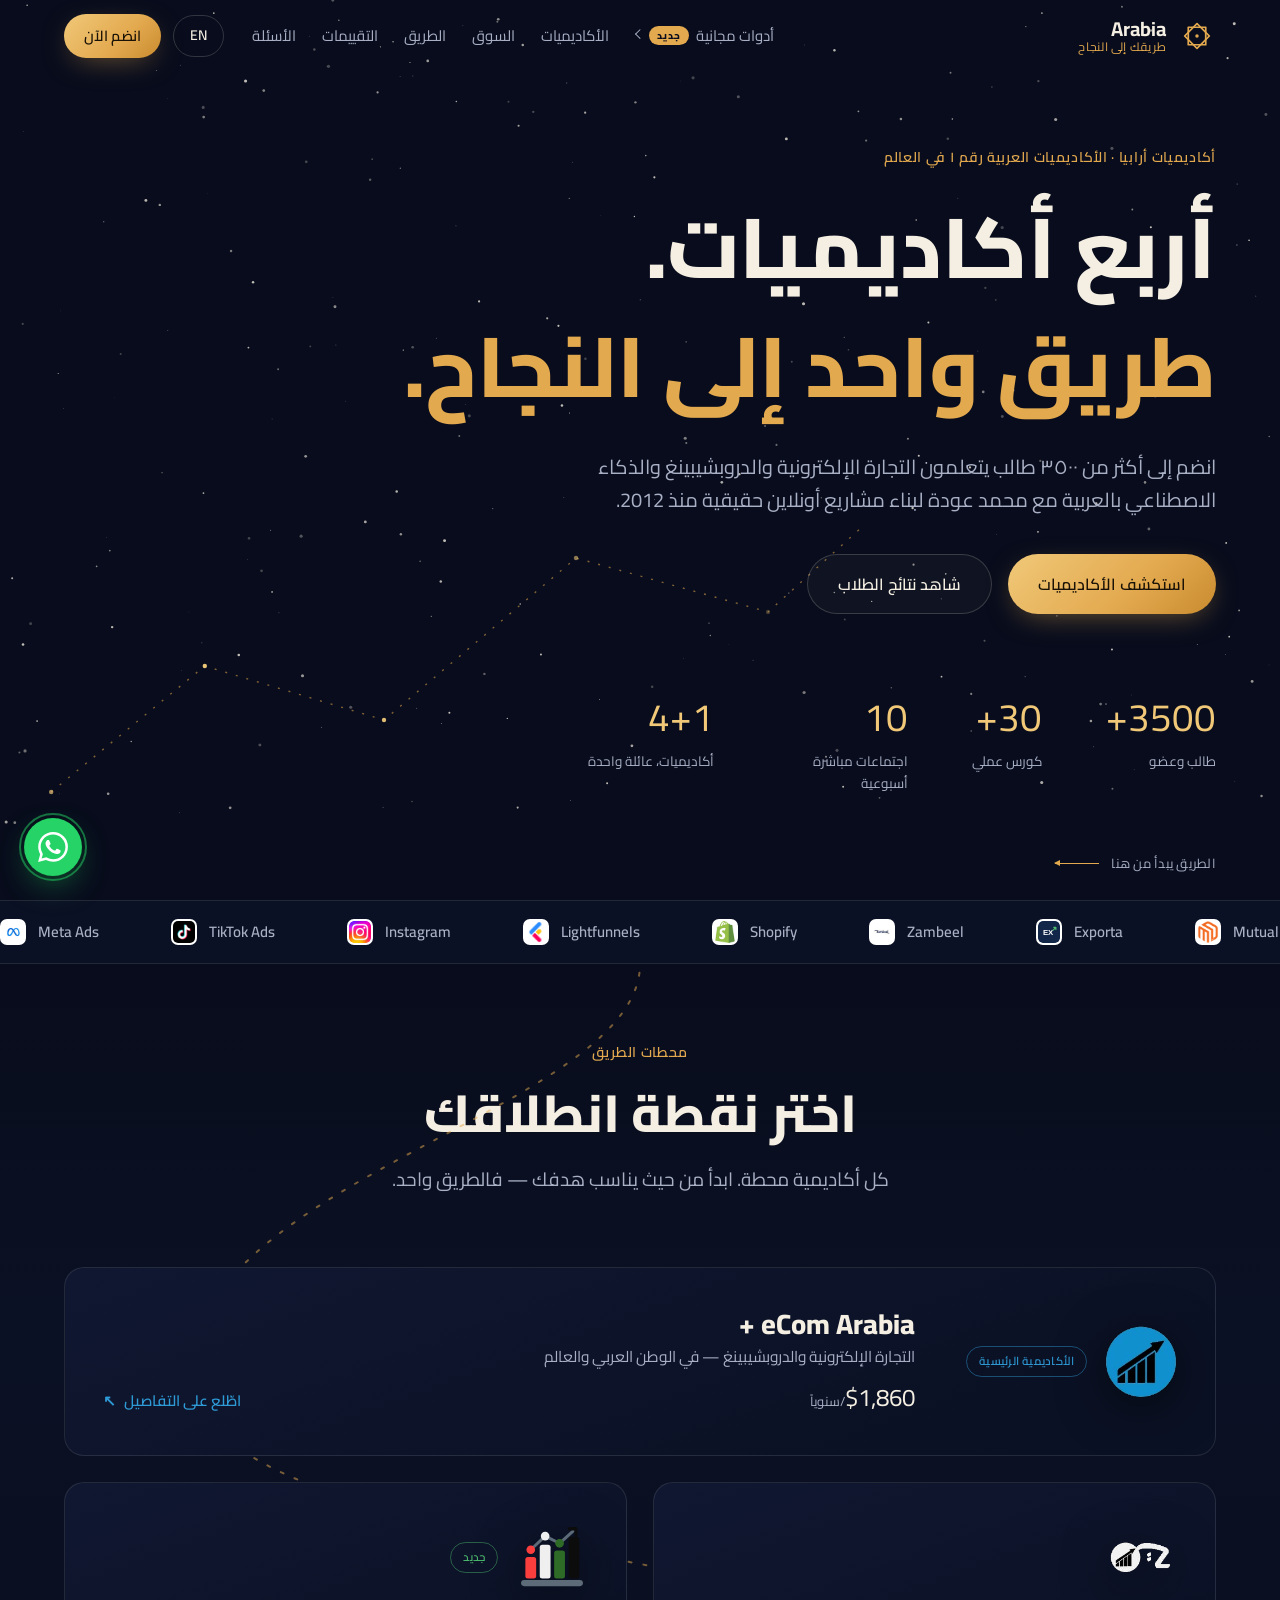
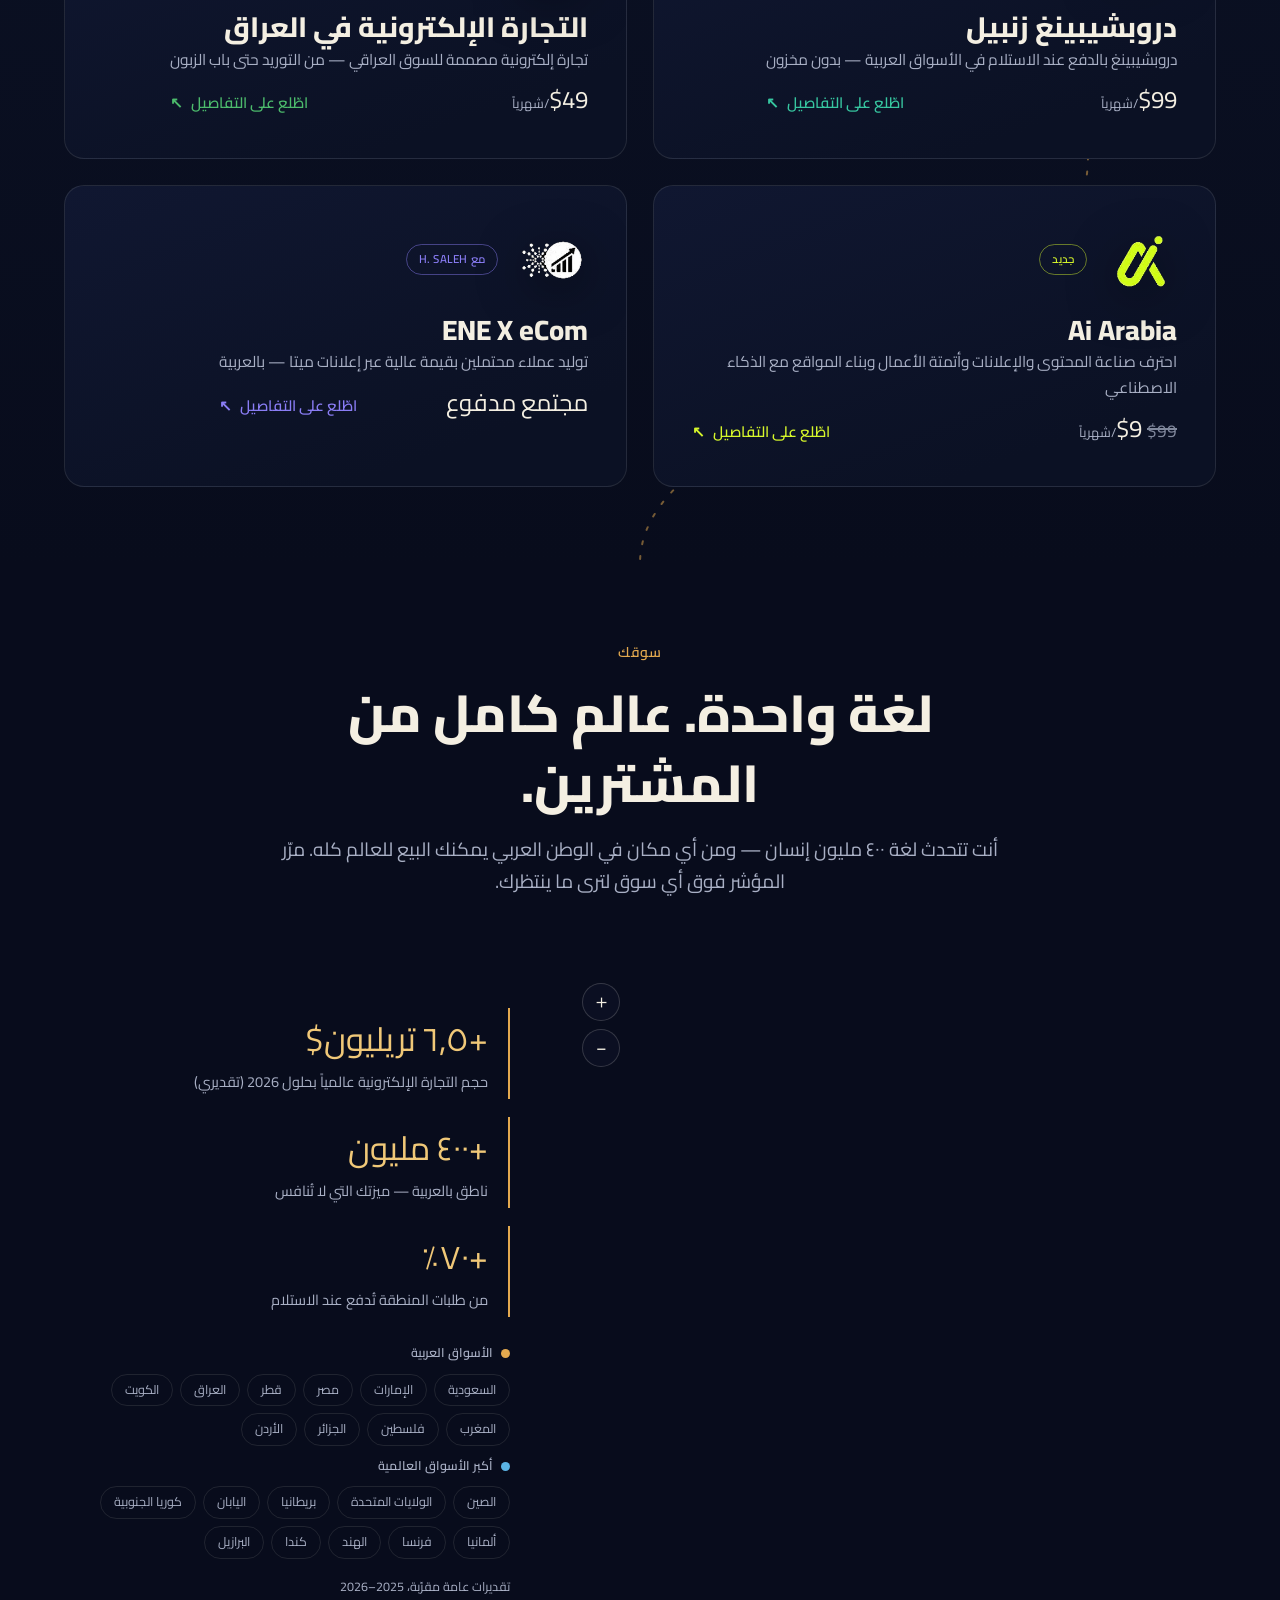
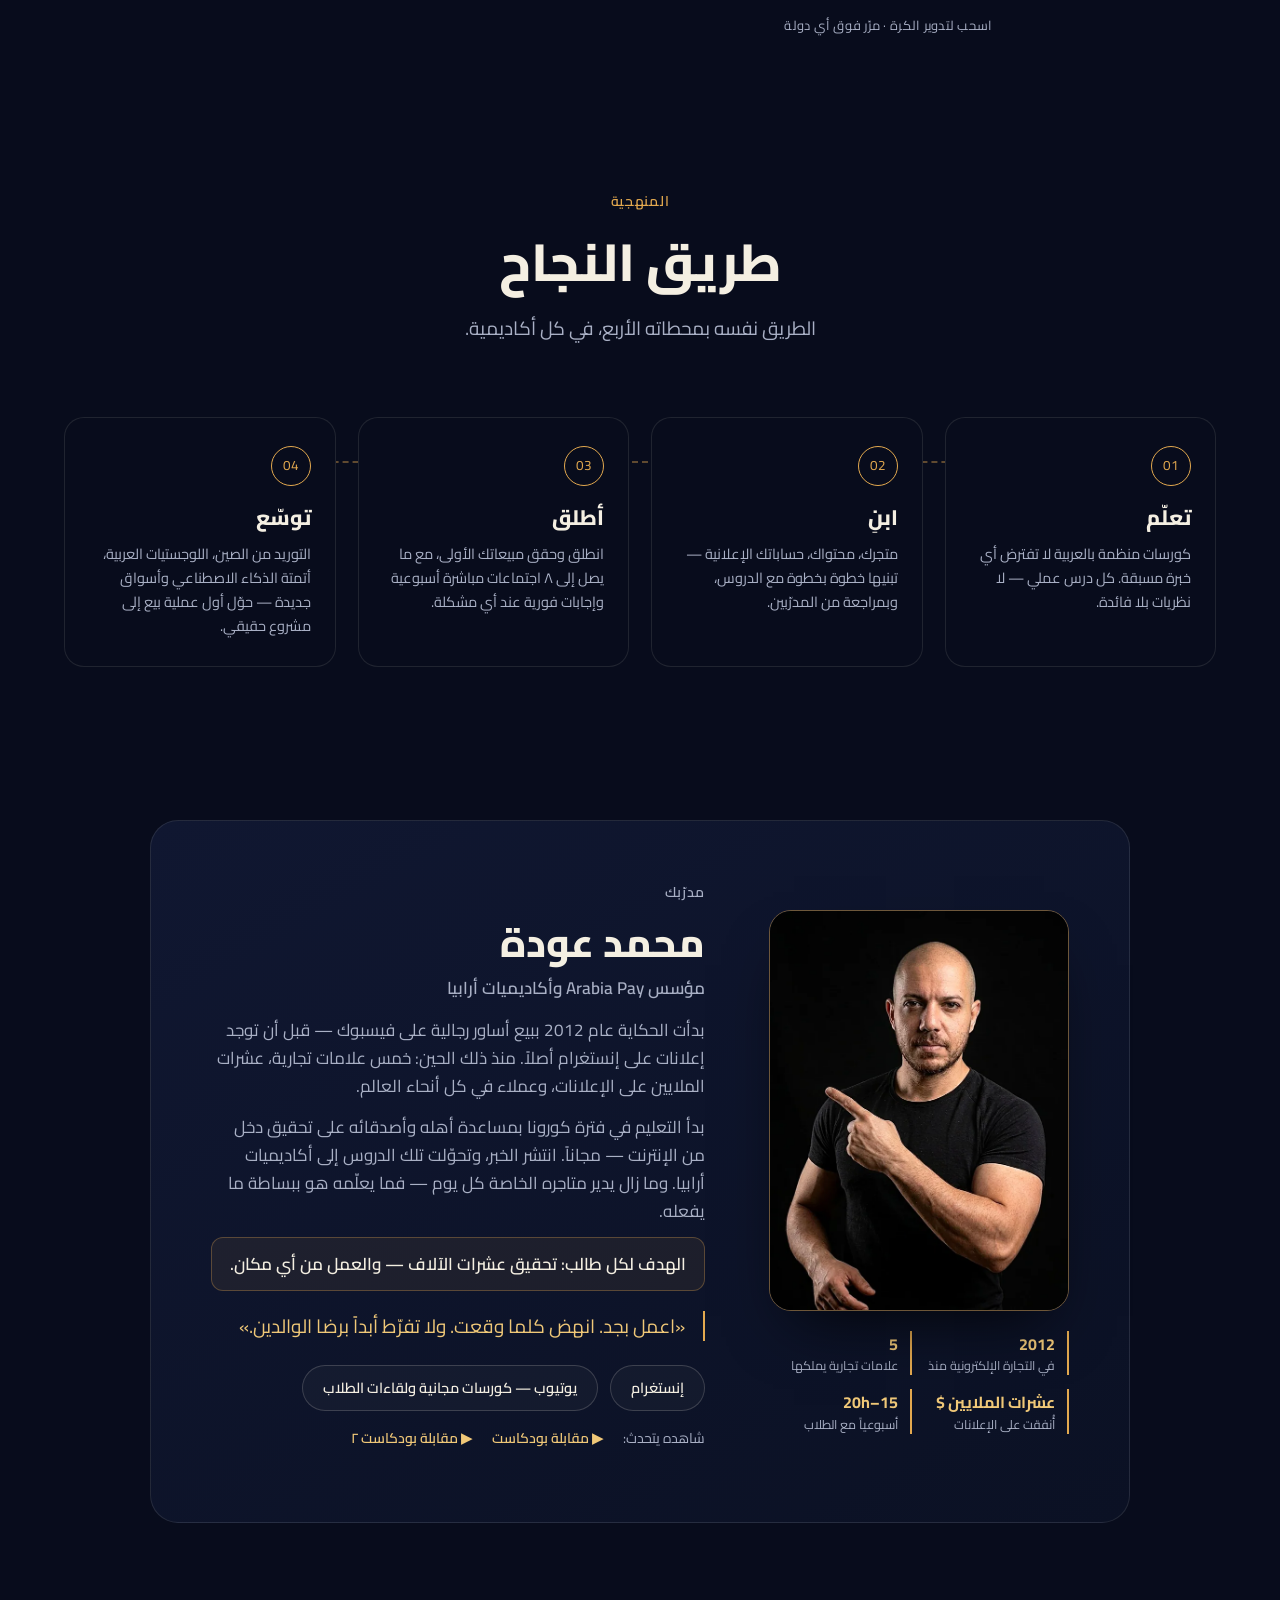
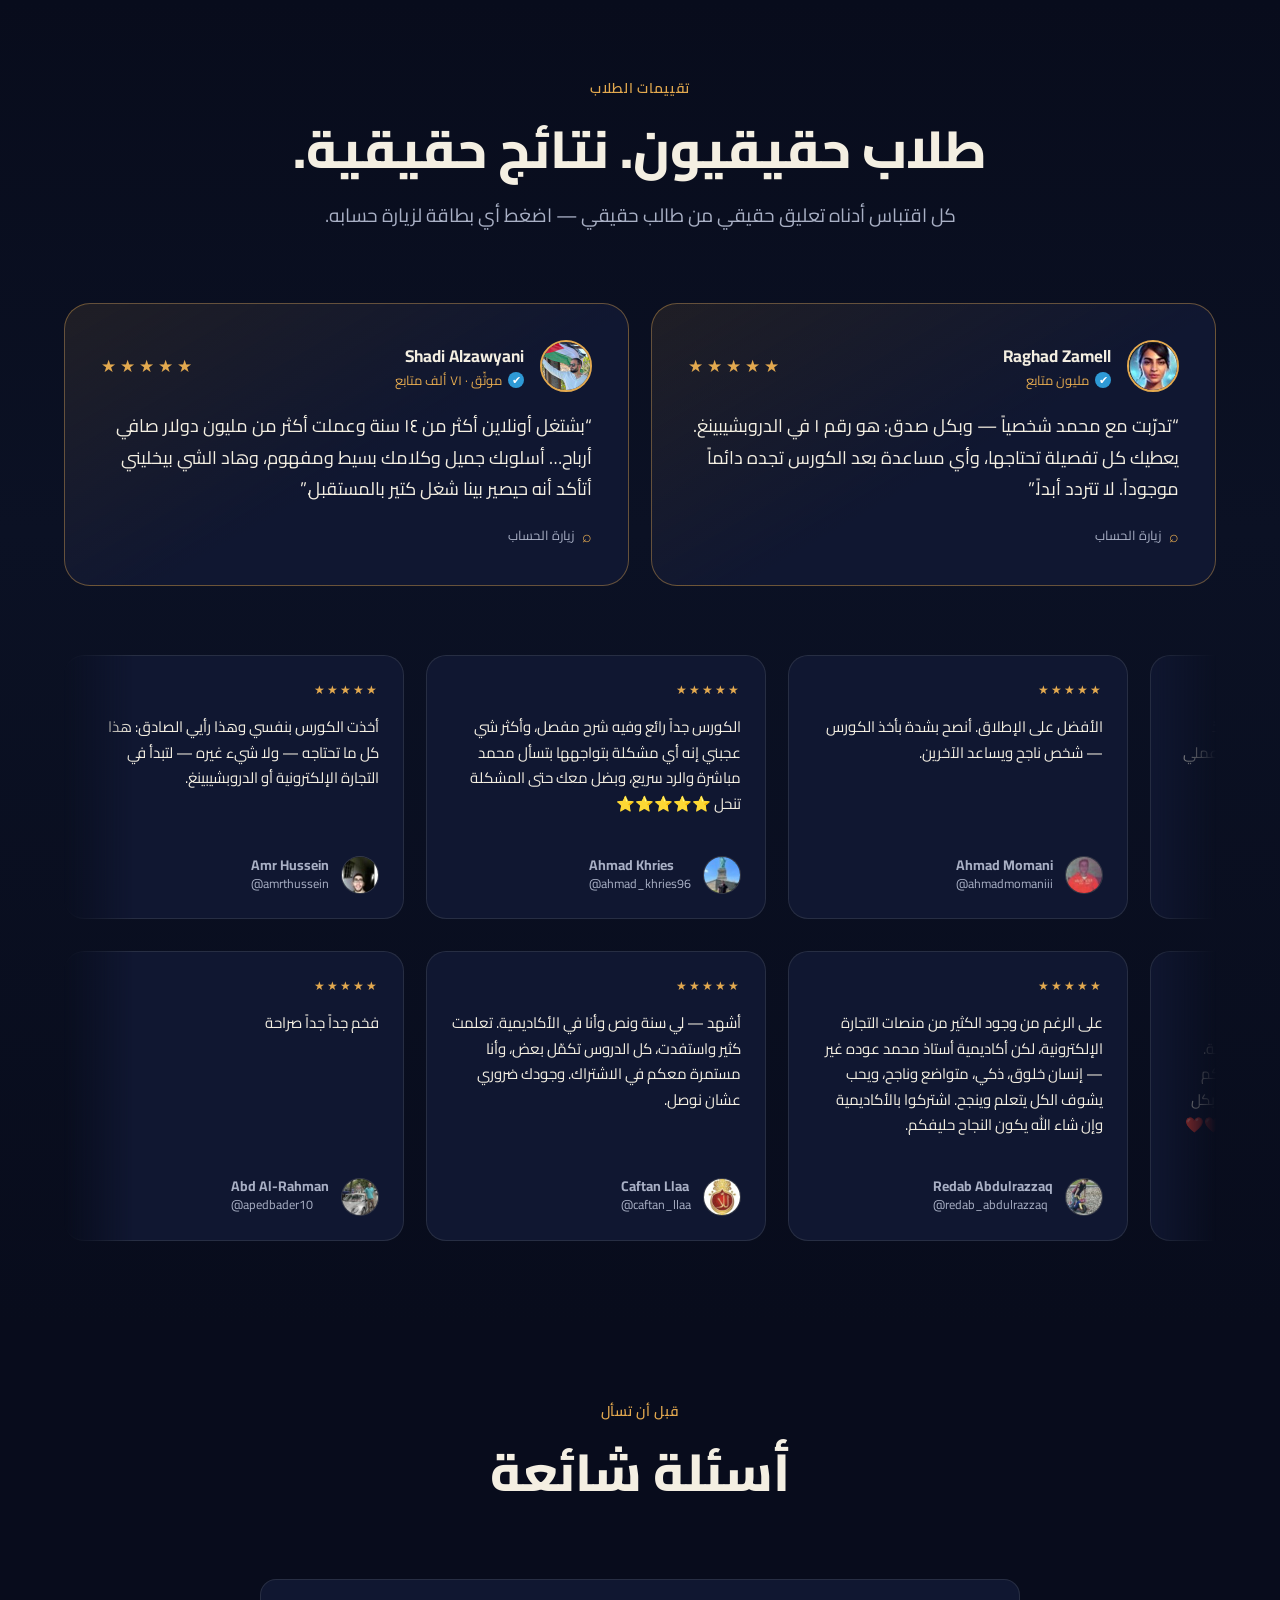
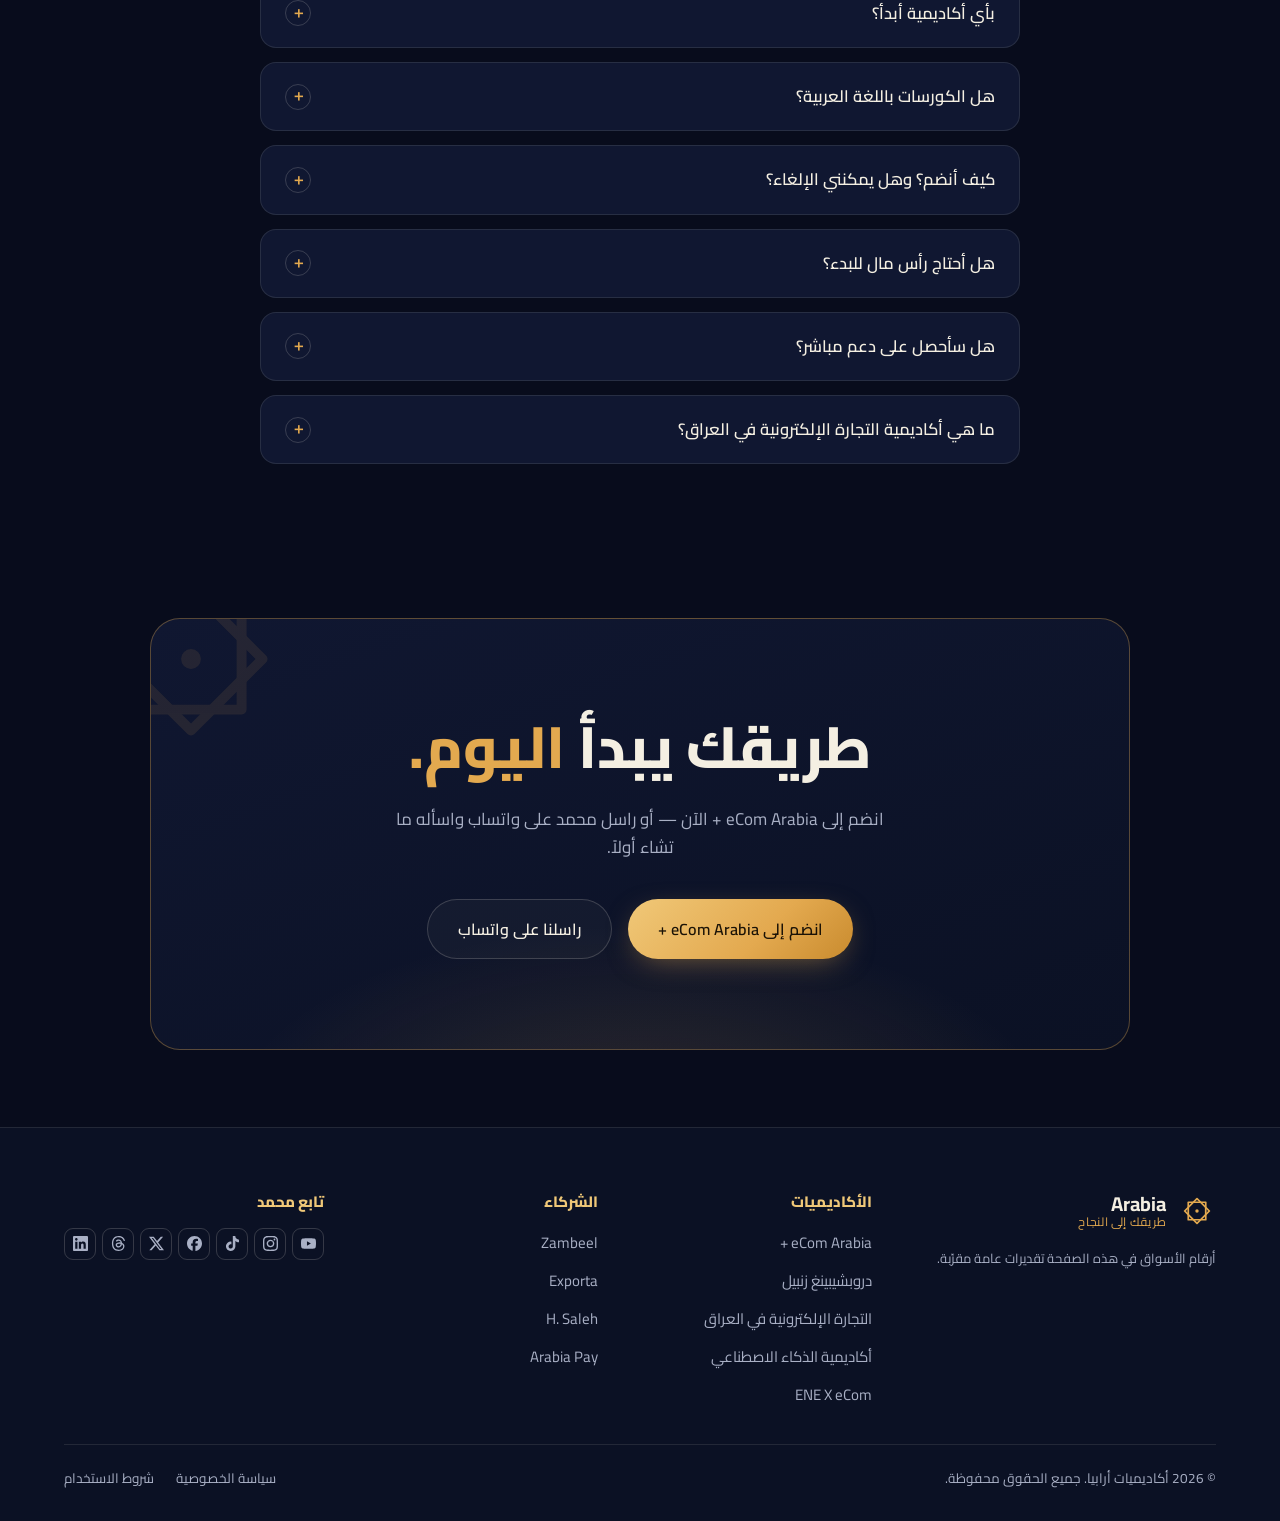
==== index.html @ fe61715a "Colors: 5 public-domain classics with real stills + shared header/footer on all tool pages - 5 new p" ====
<!DOCTYPE html>
<html lang="ar" dir="rtl">
<head>
  <meta charset="UTF-8">
  <meta name="viewport" content="width=device-width, initial-scale=1.0">
  <title>أكاديميات أرابيا — طريقك إلى النجاح | Arabia Academies</title>
  <meta name="description" content="أكاديميات التجارة الإلكترونية والدروبشيبينغ والذكاء الاصطناعي للوطن العربي. eCom Arabia+، دروبشيبينغ زنبيل، Ai Arabia، ENE X eCom — بالعربية على منصة Skool.">
  <link rel="icon" type="image/png" href="assets/favicon.png">
  <link rel="preload" href="assets/fonts/cairo-800-arabic.woff2" as="font" type="font/woff2" crossorigin>
  <link rel="preload" href="assets/fonts/cairo-600-arabic.woff2" as="font" type="font/woff2" crossorigin>
  <link rel="preload" href="assets/fonts/cairo-400-arabic.woff2" as="font" type="font/woff2" crossorigin>
  <link rel="stylesheet" href="css/style.css">
  <script>
    // returning visitors who chose English get LTR before first paint
    try { if (localStorage.getItem("aa-lang") === "en") {
      document.documentElement.lang = "en"; document.documentElement.dir = "ltr";
    } } catch (e) {}
  </script>
</head>
<body>
  <a class="skip" href="#academies" data-i18n="skip">تخطَّ إلى المحتوى</a>

  <!-- Shared SVG marks -->
  <svg width="0" height="0" style="position:absolute" aria-hidden="true">
    <defs>
      <marker id="mk-ah" viewBox="0 0 10 10" refX="6.5" refY="5" markerWidth="6" markerHeight="6" orient="auto-start-reverse">
        <path d="M0,0 L10,5 L0,10 z" fill="currentColor"/>
      </marker>

      <symbol id="mark-star" viewBox="0 0 200 200">
        <g transform="translate(100,100)" fill="none" stroke="currentColor" stroke-width="9" stroke-linejoin="round">
          <rect x="-46" y="-46" width="92" height="92"/>
          <rect x="-46" y="-46" width="92" height="92" transform="rotate(45)"/>
          <circle r="9" fill="currentColor" stroke="none"/>
        </g>
      </symbol>

      <symbol id="mark-ecom" viewBox="0 0 200 200">
        <circle cx="100" cy="100" r="92" fill="#2E9AD6"/>
        <g fill="#fff">
          <rect x="42"  y="110" width="22" height="44" rx="4"/>
          <rect x="72"  y="94"  width="22" height="60" rx="4"/>
          <rect x="102" y="78"  width="22" height="76" rx="4"/>
          <rect x="132" y="62"  width="22" height="92" rx="4"/>
        </g>
        <path d="M38,84 C 66,80 84,62 106,48 L 140,30" fill="none" stroke="#fff" stroke-width="10" stroke-linecap="round" style="color:#fff" marker-end="url(#mk-ah)"/>
      </symbol>

      <symbol id="mark-drop" viewBox="0 0 200 200">
        <circle cx="100" cy="100" r="92" fill="#37C6A0"/>
        <g stroke="#0B3F32" stroke-width="10" stroke-linecap="round" opacity=".5">
          <path d="M28,90 L66,90"/><path d="M36,114 L70,114"/><path d="M44,138 L74,138"/>
        </g>
        <g transform="translate(118,106) rotate(-8)">
          <rect x="-38" y="-38" width="80" height="76" rx="10" fill="#fff"/>
          <path d="M-38,-12 L42,-12" stroke="#37C6A0" stroke-width="7"/>
          <path d="M2,-38 L2,-12" stroke="#37C6A0" stroke-width="7"/>
          <path d="M2,-60 L2,-88 M2,-88 L-14,-72 M2,-88 L18,-72" stroke="#fff" stroke-width="10" stroke-linecap="round" fill="none"/>
        </g>
      </symbol>

      <symbol id="mark-ai" viewBox="0 0 200 200">
        <circle cx="100" cy="100" r="92" fill="#151A0A"/>
        <g transform="translate(96,104)" stroke="#D6F62B" stroke-width="20" stroke-linecap="round" fill="none">
          <path d="M 28,-52 L -40,-6 A 36,36 0 1 0 2,42 L 36,-16"/>
          <path d="M 14,12 L 48,52"/>
        </g>
        <circle cx="144" cy="26" r="12" fill="#D6F62B"/>
      </symbol>

      <symbol id="mark-ene" viewBox="0 0 200 200">
        <circle cx="100" cy="100" r="92" fill="#8A7DF5"/>
        <path d="M42,48 L158,48 L118,104 L118,144 L82,158 L82,104 Z" fill="#fff" opacity=".95"/>
        <circle cx="144" cy="140" r="14" fill="#1B1440"/>
        <circle cx="144" cy="140" r="24" fill="none" stroke="#1B1440" stroke-width="7" opacity=".55"/>
      </symbol>

      <!-- Social icons (simple-icons) -->
      <symbol id="so-youtube" viewBox="0 0 24 24"><path fill="currentColor" d="M23.498 6.186a3.016 3.016 0 0 0-2.122-2.136C19.505 3.545 12 3.545 12 3.545s-7.505 0-9.377.505A3.017 3.017 0 0 0 .502 6.186C0 8.07 0 12 0 12s0 3.93.502 5.814a3.016 3.016 0 0 0 2.122 2.136c1.871.505 9.376.505 9.376.505s7.505 0 9.377-.505a3.015 3.015 0 0 0 2.122-2.136C24 15.93 24 12 24 12s0-3.93-.502-5.814zM9.545 15.568V8.432L15.818 12l-6.273 3.568z"/></symbol>
      <symbol id="so-instagram" viewBox="0 0 24 24"><path fill="currentColor" d="M7.0301.084c-1.2768.0602-2.1487.264-2.911.5634-.7888.3075-1.4575.72-2.1228 1.3877-.6652.6677-1.075 1.3368-1.3802 2.127-.2954.7638-.4956 1.6365-.552 2.914-.0564 1.2775-.0689 1.6882-.0626 4.947.0062 3.2586.0206 3.6671.0825 4.9473.061 1.2765.264 2.1482.5635 2.9107.308.7889.72 1.4573 1.388 2.1228.6679.6655 1.3365 1.0743 2.1285 1.38.7632.295 1.6361.4961 2.9134.552 1.2773.056 1.6884.069 4.9462.0627 3.2578-.0062 3.668-.0207 4.9478-.0814 1.28-.0607 2.147-.2652 2.9098-.5633.7889-.3086 1.4578-.72 2.1228-1.3881.665-.6682 1.0745-1.3378 1.3795-2.1284.2957-.7632.4966-1.636.552-2.9124.056-1.2809.0692-1.6898.063-4.948-.0063-3.2583-.021-3.6668-.0817-4.9465-.0607-1.2797-.264-2.1487-.5633-2.9117-.3084-.7889-.72-1.4568-1.3876-2.1228C21.2982 1.33 20.628.9208 19.8378.6165 19.074.321 18.2017.1197 16.9244.0645 15.6471.0093 15.236-.005 11.977.0014 8.718.0076 8.31.0215 7.0301.0839m.1402 21.6932c-1.17-.0509-1.8053-.2453-2.2287-.408-.5606-.216-.96-.4771-1.3819-.895-.422-.4178-.6811-.8186-.9-1.378-.1644-.4234-.3624-1.058-.4171-2.228-.0595-1.2645-.072-1.6442-.079-4.848-.007-3.2037.0053-3.583.0607-4.848.05-1.169.2456-1.805.408-2.2282.216-.5613.4762-.96.895-1.3816.4188-.4217.8184-.6814 1.3783-.9003.423-.1651 1.0575-.3614 2.227-.4171 1.2655-.06 1.6447-.072 4.848-.079 3.2033-.007 3.5835.005 4.8495.0608 1.169.0508 1.8053.2445 2.228.408.5608.216.96.4754 1.3816.895.4217.4194.6816.8176.9005 1.3787.1653.4217.3617 1.056.4169 2.2263.0602 1.2655.0739 1.645.0796 4.848.0058 3.203-.0055 3.5834-.061 4.848-.051 1.17-.245 1.8055-.408 2.2294-.216.5604-.4763.96-.8954 1.3814-.419.4215-.8181.6811-1.3783.9-.4224.1649-1.0577.3617-2.2262.4174-1.2656.0595-1.6448.072-4.8493.079-3.2045.007-3.5825-.006-4.848-.0608M16.953 5.5864A1.44 1.44 0 1 0 18.39 4.144a1.44 1.44 0 0 0-1.437 1.4424M5.8385 12.012c.0067 3.4032 2.7706 6.1557 6.173 6.1493 3.4026-.0065 6.157-2.7701 6.1506-6.1733-.0065-3.4032-2.771-6.1565-6.174-6.1498-3.403.0067-6.156 2.771-6.1496 6.1738M8 12.0077a4 4 0 1 1 4.008 3.9921A3.9996 3.9996 0 0 1 8 12.0077"/></symbol>
      <symbol id="so-tiktok" viewBox="0 0 24 24"><path fill="currentColor" d="M12.525.02c1.31-.02 2.61-.01 3.91-.02.08 1.53.63 3.09 1.75 4.17 1.12 1.11 2.7 1.62 4.24 1.79v4.03c-1.44-.05-2.89-.35-4.2-.97-.57-.26-1.1-.59-1.62-.93-.01 2.92.01 5.84-.02 8.75-.08 1.4-.54 2.79-1.35 3.94-1.31 1.92-3.58 3.17-5.91 3.21-1.43.08-2.86-.31-4.08-1.03-2.02-1.19-3.44-3.37-3.65-5.71-.02-.5-.03-1-.01-1.49.18-1.9 1.12-3.72 2.58-4.96 1.66-1.44 3.98-2.13 6.15-1.72.02 1.48-.04 2.96-.04 4.44-.99-.32-2.15-.23-3.02.37-.63.41-1.11 1.04-1.36 1.75-.21.51-.15 1.07-.14 1.61.24 1.64 1.82 3.02 3.5 2.87 1.12-.01 2.19-.66 2.77-1.61.19-.33.4-.67.41-1.06.1-1.79.06-3.57.07-5.36.01-4.03-.01-8.05.02-12.07z"/></symbol>
      <symbol id="so-facebook" viewBox="0 0 24 24"><path fill="currentColor" d="M9.101 23.691v-7.98H6.627v-3.667h2.474v-1.58c0-4.085 1.848-5.978 5.858-5.978.401 0 .955.042 1.468.103a8.68 8.68 0 0 1 1.141.195v3.325a8.623 8.623 0 0 0-.653-.036 26.805 26.805 0 0 0-.733-.009c-.707 0-1.259.096-1.675.309a1.686 1.686 0 0 0-.679.622c-.258.42-.374.995-.374 1.752v1.297h3.919l-.386 2.103-.287 1.564h-3.246v8.245C19.396 23.238 24 18.179 24 12.044c0-6.627-5.373-12-12-12s-12 5.373-12 12c0 5.628 3.874 10.35 9.101 11.647Z"/></symbol>
      <symbol id="so-linkedin" viewBox="0 0 24 24"><path fill="currentColor" d="M20.447 20.452h-3.554v-5.569c0-1.328-.027-3.037-1.852-3.037-1.853 0-2.136 1.445-2.136 2.939v5.667H9.351V9h3.414v1.561h.046c.477-.9 1.637-1.85 3.37-1.85 3.601 0 4.267 2.37 4.267 5.455v6.286zM5.337 7.433c-1.144 0-2.063-.926-2.063-2.065 0-1.138.92-2.063 2.063-2.063 1.14 0 2.064.925 2.064 2.063 0 1.139-.925 2.065-2.064 2.065zm1.782 13.019H3.555V9h3.564v11.452zM22.225 0H1.771C.792 0 0 .774 0 1.729v20.542C0 23.227.792 24 1.771 24h20.451C23.2 24 24 23.227 24 22.271V1.729C24 .774 23.2 0 22.222 0h.003z"/></symbol>
      <symbol id="so-threads" viewBox="0 0 24 24"><path fill="currentColor" d="M12.186 24h-.007c-3.581-.024-6.334-1.205-8.184-3.509C2.35 18.44 1.5 15.586 1.472 12.01v-.017c.03-3.579.879-6.43 2.525-8.482C5.845 1.205 8.6.024 12.18 0h.014c2.746.02 5.043.725 6.826 2.098 1.677 1.29 2.858 3.13 3.509 5.467l-2.04.569c-1.104-3.96-3.898-5.984-8.304-6.015-2.91.022-5.11.936-6.54 2.717C4.307 6.504 3.616 8.914 3.589 12c.027 3.086.718 5.496 2.057 7.164 1.43 1.783 3.631 2.698 6.54 2.717 2.623-.02 4.358-.631 5.8-2.045 1.647-1.613 1.618-3.593 1.09-4.798-.31-.71-.873-1.3-1.634-1.75-.192 1.352-.622 2.446-1.284 3.272-.886 1.102-2.14 1.704-3.73 1.79-1.202.065-2.361-.218-3.259-.801-1.063-.689-1.685-1.74-1.752-2.964-.065-1.19.408-2.285 1.33-3.082.88-.76 2.119-1.207 3.583-1.291a13.853 13.853 0 0 1 3.02.142c-.126-.742-.375-1.332-.75-1.757-.513-.586-1.308-.883-2.359-.89h-.029c-.844 0-1.992.232-2.721 1.32L7.734 7.847c.98-1.454 2.568-2.256 4.478-2.256h.044c3.194.02 5.097 1.975 5.287 5.388.108.046.216.094.321.142 1.49.7 2.58 1.761 3.154 3.07.797 1.82.871 4.79-1.548 7.158-1.85 1.81-4.094 2.628-7.277 2.65Zm1.003-11.69c-.242 0-.487.007-.739.021-1.836.103-2.98.946-2.916 2.143.067 1.256 1.452 1.839 2.784 1.767 1.224-.065 2.818-.543 3.086-3.71a10.5 10.5 0 0 0-2.215-.221z"/></symbol>
      <symbol id="so-x" viewBox="0 0 24 24"><path fill="currentColor" d="M18.901 1.153h3.68l-8.04 9.19L24 22.846h-7.406l-5.8-7.584-6.638 7.584H.474l8.6-9.83L0 1.154h7.594l5.243 6.932ZM17.61 20.644h2.039L6.486 3.24H4.298Z"/></symbol>

      <!-- Tool / platform marks for the marquee (monochrome, currentColor) -->
      <symbol id="ico-meta" viewBox="0 0 24 24">
        <path d="M6.4,16 C3.6,16 3.6,8 6.4,8 C9.6,8 14.4,16 17.6,16 C20.4,16 20.4,8 17.6,8 C14.4,8 9.6,16 6.4,16 Z" fill="none" stroke="currentColor" stroke-width="1.9"/>
      </symbol>
      <symbol id="ico-tiktok" viewBox="0 0 24 24">
        <path d="M13.4,17 L13.4,4.6 C14.5,6.8 16.6,8.2 19,8.4" fill="none" stroke="currentColor" stroke-width="2.2" stroke-linecap="round"/>
        <circle cx="10" cy="17" r="3.4" fill="currentColor"/>
      </symbol>
      <symbol id="ico-instagram" viewBox="0 0 24 24">
        <rect x="4" y="4" width="16" height="16" rx="4.5" fill="none" stroke="currentColor" stroke-width="1.9"/>
        <circle cx="12" cy="12" r="3.6" fill="none" stroke="currentColor" stroke-width="1.9"/>
        <circle cx="16.8" cy="7.2" r="1.2" fill="currentColor"/>
      </symbol>
      <symbol id="ico-lightfunnels" viewBox="0 0 24 24">
        <path d="M4,5 L20,5 L14,12 L14,16.6 L10,18.8 L10,12 Z" fill="none" stroke="currentColor" stroke-width="1.8" stroke-linejoin="round"/>
        <path d="M12.7,7 L10.9,9.8 L13.1,9.8 L11.3,12.6" fill="none" stroke="currentColor" stroke-width="1.5" stroke-linecap="round" stroke-linejoin="round"/>
      </symbol>
      <symbol id="ico-shopify" viewBox="0 0 24 24">
        <path d="M6.8,8 L17.2,8 L18.4,19 L5.6,19 Z" fill="none" stroke="currentColor" stroke-width="1.9" stroke-linejoin="round"/>
        <path d="M9.4,8 C9.4,4.6 14.6,4.6 14.6,8" fill="none" stroke="currentColor" stroke-width="1.9"/>
      </symbol>
      <symbol id="ico-zambeel" viewBox="0 0 24 24">
        <path d="M4.5,8 L12,4.5 L19.5,8 L19.5,16 L12,19.5 L4.5,16 Z M4.5,8 L12,11.5 L19.5,8 M12,11.5 L12,19.5" fill="none" stroke="currentColor" stroke-width="1.8" stroke-linejoin="round"/>
      </symbol>
      <symbol id="ico-exporta" viewBox="0 0 24 24">
        <rect x="4" y="9" width="10.5" height="9.5" rx="1.6" fill="none" stroke="currentColor" stroke-width="1.9"/>
        <path d="M13,5.5 L20,5.5 M20,5.5 L17.4,3 M20,5.5 L17.4,8" fill="none" stroke="currentColor" stroke-width="1.9" stroke-linecap="round" stroke-linejoin="round"/>
      </symbol>
      <symbol id="ico-mutual" viewBox="0 0 24 24">
        <path d="M17.8,9.2 A6.6,6.6 0 0 0 6.2,9.2 M6.2,9.2 L6.2,5 M6.2,9.2 L10.4,9.2" fill="none" stroke="currentColor" stroke-width="1.9" stroke-linecap="round" stroke-linejoin="round"/>
        <path d="M6.2,14.8 A6.6,6.6 0 0 0 17.8,14.8 M17.8,14.8 L17.8,19 M17.8,14.8 L13.6,14.8" fill="none" stroke="currentColor" stroke-width="1.9" stroke-linecap="round" stroke-linejoin="round"/>
      </symbol>
      <symbol id="ico-transfer" viewBox="0 0 24 24">
        <path d="M5,8.5 L19,8.5 M19,8.5 L15.8,5.4 M5,15.5 L19,15.5 M5,15.5 L8.2,18.6" fill="none" stroke="currentColor" stroke-width="2" stroke-linecap="round" stroke-linejoin="round"/>
      </symbol>
      <symbol id="ico-googleads" viewBox="0 0 24 24">
        <rect x="9.7" y="3.5" width="4.6" height="15" rx="2.3" fill="currentColor" transform="rotate(30 12 11)"/>
        <rect x="9.7" y="3.5" width="4.6" height="15" rx="2.3" fill="currentColor" opacity=".55" transform="rotate(-30 12 11)"/>
        <circle cx="5.8" cy="17.6" r="2.6" fill="currentColor" opacity=".8"/>
      </symbol>
      <symbol id="ico-manychat" viewBox="0 0 24 24">
        <path d="M12,4.5 C7.2,4.5 3.5,7.7 3.5,11.8 C3.5,13.9 4.4,15.7 5.9,17 L5.2,20 L8.6,18.5 C9.7,18.9 10.8,19.1 12,19.1 C16.8,19.1 20.5,15.9 20.5,11.8 C20.5,7.7 16.8,4.5 12,4.5 Z" fill="none" stroke="currentColor" stroke-width="1.8" stroke-linejoin="round"/>
        <circle cx="8.4" cy="11.8" r="1.15" fill="currentColor"/>
        <circle cx="12" cy="11.8" r="1.15" fill="currentColor"/>
        <circle cx="15.6" cy="11.8" r="1.15" fill="currentColor"/>
      </symbol>
      <symbol id="ico-higgsfield" viewBox="0 0 24 24">
        <rect x="4" y="4" width="16" height="16" rx="4.5" fill="none" stroke="currentColor" stroke-width="1.8"/>
        <path d="M9,8.5 L9,15.5 M15,8.5 L15,15.5 M9,12 L15,12" fill="none" stroke="currentColor" stroke-width="2" stroke-linecap="round"/>
      </symbol>
      <symbol id="ico-canva" viewBox="0 0 24 24">
        <circle cx="12" cy="12" r="8.5" fill="none" stroke="currentColor" stroke-width="1.8"/>
        <path d="M14.8,9.6 C14,8.7 13,8.3 12,8.3 C9.9,8.3 8.4,9.9 8.4,12 C8.4,14.1 9.9,15.7 12,15.7 C13,15.7 14,15.3 14.8,14.4" fill="none" stroke="currentColor" stroke-width="1.9" stroke-linecap="round"/>
      </symbol>
      <symbol id="ico-claude" viewBox="0 0 24 24">
        <path d="M12,4 L12,20 M4,12 L20,12 M6.6,6.6 L17.4,17.4 M17.4,6.6 L6.6,17.4" fill="none" stroke="currentColor" stroke-width="2.1" stroke-linecap="round"/>
      </symbol>

      <symbol id="mark-iraq" viewBox="0 0 200 200">
        <circle cx="100" cy="100" r="92" fill="#10182E"/>
        <circle cx="100" cy="100" r="88" fill="none" stroke="#CE1126" stroke-width="6"/>
        <g fill="#F4EFE2">
          <rect x="44" y="130" width="112" height="16" rx="3"/>
          <rect x="58" y="108" width="84"  height="16" rx="3"/>
          <rect x="72" y="86"  width="56"  height="16" rx="3"/>
          <rect x="86" y="64"  width="28"  height="16" rx="3"/>
        </g>
        <path d="M42,146 C 70,144 80,112 102,92 C 118,78 130,62 152,44" fill="none" stroke="#4CBB6C" stroke-width="9" stroke-linecap="round" style="color:#4CBB6C" marker-end="url(#mk-ah)"/>
      </symbol>
    </defs>
  </svg>

  <!-- ===== Nav ===== -->
  <header class="nav" id="nav">
    <a class="nav-logo" href="#top" aria-label="Arabia Academies">
      <svg class="nav-mark" viewBox="0 0 200 200" aria-hidden="true"><use href="#mark-star"/></svg>
      <span class="nav-word">Arabia<em data-i18n="f_tag">طريقك إلى النجاح</em></span>
    </a>
    <nav class="nav-links" aria-label="Main">
      <div class="nav-drop" id="navDrop">
        <button class="nav-drop-btn" id="navDropBtn" type="button" aria-expanded="false" aria-haspopup="true">
          <span data-i18n="nav_tools">أدوات مجانية</span><b class="drop-new" data-i18n="nav_new">جديد</b><i class="drop-caret" aria-hidden="true"></i>
        </button>
        <div class="nav-drop-menu" id="navDropMenu">
          <a href="tools/globe/">
            <strong data-i18n="tool_globe_t">كوكب التجارة الإلكترونية</strong>
            <span data-i18n="tool_globe_d">من يبيع، من يشتري، وكم ينفقون — دولة بدولة</span>
          </a>
          <a href="tools/camera/">
            <strong data-i18n="tool_camera_t">برومبتات حركات الكاميرا</strong>
            <span data-i18n="tool_camera_d">64 حركة جاهزة للنسخ لفيديوهات الذكاء الاصطناعي</span>
          </a>
          <a href="tools/colors/">
            <strong data-i18n="tool_colors_t">باليتات ألوان الأفلام</strong>
            <span data-i18n="tool_colors_d">93 باليت سينمائي — كل كود جاهز للنسخ</span>
          </a>
        </div>
      </div>
      <a href="#academies" data-i18n="nav_academies">الأكاديميات</a>
      <a href="#market" data-i18n="nav_reach">السوق</a>
      <a href="#road" data-i18n="nav_road">الطريق</a>
      <a href="#reviews" data-i18n="nav_reviews">التقييمات</a>
      <a href="#faq" data-i18n="nav_faq">الأسئلة</a>
      <button class="lang-btn lang-btn-menu" id="langBtnMenu" type="button"><span data-i18n="lang_btn">EN</span></button>
    </nav>
    <div class="nav-actions">
      <button class="lang-btn" id="langBtn" type="button" aria-label="Switch language"><span data-i18n="lang_btn">EN</span></button>
      <a class="btn btn-gold btn-sm" href="https://www.skool.com/ecomarabia/about" target="_blank" rel="noopener" data-i18n="nav_join">انضم الآن</a>
      <button class="nav-burger" id="navBurger" type="button" aria-label="Menu" aria-expanded="false"><span></span><span></span></button>
    </div>
  </header>

  <main id="top">
    <!-- ===== Hero ===== -->
    <section class="hero">
      <canvas id="skyCanvas" aria-hidden="true"></canvas>
      <div class="hero-glow" aria-hidden="true"></div>
      <div class="hero-inner">
        <p class="eyebrow" data-i18n="hero_eyebrow">أكاديميات أرابيا · الأكاديميات العربية رقم ١ في العالم</p>
        <h1 class="hero-h1">
          <span data-i18n="hero_h1_a">أربع أكاديميات.</span>
          <span class="gold" data-i18n="hero_h1_b">طريق واحد إلى النجاح.</span>
        </h1>
        <p class="hero-sub" data-i18n="hero_sub">انضم إلى أكثر من ٣٥٠٠ طالب يتعلمون التجارة الإلكترونية والدروبشيبينغ والذكاء الاصطناعي بالعربية مع محمد عودة لبناء مشاريع أونلاين حقيقية منذ 2012.</p>
        <div class="hero-ctas">
          <a class="btn btn-gold" href="#academies" data-i18n="hero_cta1">استكشف الأكاديميات</a>
          <a class="btn btn-ghost" href="#reviews" data-i18n="hero_cta2">شاهد نتائج الطلاب</a>
        </div>
        <dl class="hero-stats">
          <div><dt>3500+</dt><dd data-i18n="hero_stat1">طالب وعضو</dd></div>
          <div><dt>30+</dt><dd data-i18n="hero_stat2">كورس عملي</dd></div>
          <div><dt>10</dt><dd data-i18n="hero_stat3">اجتماعات مباشرة أسبوعية</dd></div>
          <div><dt>4+1</dt><dd data-i18n="hero_stat4">أكاديميات، عائلة واحدة</dd></div>
        </dl>
      </div>
      <a class="hero-scroll" href="#academies"><span data-i18n="hero_scroll">الطريق يبدأ من هنا</span><i aria-hidden="true"></i></a>
    </section>

    <!-- ===== Marquee ===== -->
    <div class="marquee" aria-hidden="true"><div class="marquee-track" id="marqueeTrack"></div></div>

    <!-- ===== Academies ===== -->
    <section class="section academies" id="academies">
      <svg class="roadline" id="roadline" aria-hidden="true" preserveAspectRatio="none"></svg>
      <div class="section-head">
        <p class="eyebrow reveal" data-i18n="acad_eyebrow">Stations on the road</p>
        <h2 class="reveal" data-i18n="acad_h2">Choose your starting point</h2>
        <p class="section-sub reveal" data-i18n="acad_sub"></p>
      </div>
      <div class="acad-grid" id="acadGrid"></div>
    </section>

    <!-- ===== Globe / market ===== -->
    <section class="section market" id="market">
      <div class="section-head">
        <p class="eyebrow reveal" data-i18n="globe_eyebrow">Why the Arab world</p>
        <h2 class="reveal" data-i18n="globe_h2">One language. 400 million buyers.</h2>
        <p class="section-sub reveal" data-i18n="globe_sub"></p>
      </div>
      <div class="market-wrap">
        <div class="globe-box reveal">
          <canvas id="globeCanvas"></canvas>
          <div class="globe-zoom" aria-hidden="false">
            <button id="zoomIn" type="button" aria-label="Zoom in">＋</button>
            <button id="zoomOut" type="button" aria-label="Zoom out">−</button>
          </div>
          <div class="globe-tip" id="globeTip" role="status" aria-live="polite" hidden></div>
          <p class="globe-hint" data-i18n="globe_hint">Drag to spin · hover a marker</p>
        </div>
        <div class="market-side">
          <div class="market-stat reveal"><strong data-i18n="globe_stat1_v">$60B+</strong><span data-i18n="globe_stat1_l"></span></div>
          <div class="market-stat reveal"><strong data-i18n="globe_stat2_v">400M+</strong><span data-i18n="globe_stat2_l"></span></div>
          <div class="market-stat reveal"><strong data-i18n="globe_stat3_v">70%+</strong><span data-i18n="globe_stat3_l"></span></div>
          <div class="market-chips reveal" id="countryChips"></div>
          <p class="market-note" data-i18n="globe_est">Rounded public estimates, 2025–2026</p>
        </div>
      </div>
    </section>

    <!-- ===== Roadmap ===== -->
    <section class="section road" id="road">
      <div class="section-head">
        <p class="eyebrow reveal" data-i18n="road_eyebrow">The method</p>
        <h2 class="reveal" data-i18n="road_h2">The road to success</h2>
        <p class="section-sub reveal" data-i18n="road_sub"></p>
      </div>
      <div class="road-steps" id="roadSteps"></div>
    </section>

    <!-- ===== Mentor ===== -->
    <section class="section mentor" id="mentor">
      <div class="mentor-card reveal">
        <div class="mentor-side">
          <div class="mentor-photo">
            <img src="assets/mentor/mohammad.webp" alt="Mohammad Odeh" width="640" height="857" loading="lazy"
                 onerror="this.closest('.mentor-photo').classList.add('no-photo')">
            <span class="mentor-fallback" aria-hidden="true">
              <svg viewBox="0 0 200 200"><use href="#mark-star"/></svg>MO
            </span>
          </div>
          <dl class="mentor-facts">
            <div><dt>2012</dt><dd data-i18n="m_f1">in e-commerce since</dd></div>
            <div><dt>5</dt><dd data-i18n="m_f2">brands of his own</dd></div>
            <div><dt data-i18n="m_f3_v">Tens of $M</dt><dd data-i18n="m_f3">spent on ads</dd></div>
            <div><dt>15–20h</dt><dd data-i18n="m_f4">with students, weekly</dd></div>
          </dl>
        </div>
        <div class="mentor-body">
          <p class="eyebrow" data-i18n="mentor_eyebrow">Your mentor</p>
          <h2 data-i18n="mentor_h2">Mohammad Odeh</h2>
          <p class="mentor-title" data-i18n="m_title">Founder of Arabia Academies &amp; Arabia Pay</p>
          <p data-i18n="mentor_p1"></p>
          <p data-i18n="mentor_p2"></p>
          <p class="mentor-goal" data-i18n="m_goal"></p>
          <blockquote class="mentor-quote" data-i18n="mentor_q"></blockquote>
          <div class="mentor-links">
            <a class="btn btn-ghost btn-sm" href="https://www.instagram.com/odehofficial" target="_blank" rel="noopener" data-i18n="m_ig">Instagram</a>
            <a class="btn btn-ghost btn-sm" href="https://www.youtube.com/watch?v=0iMSqs0vRgM" target="_blank" rel="noopener" data-i18n="m_yt">YouTube — free courses</a>
          </div>
          <p class="mentor-featured">
            <span data-i18n="m_featured">Watch him talk:</span>
            <a href="https://www.youtube.com/watch?v=Kw-Z2pFcWH8&t=1510s" target="_blank" rel="noopener">▶ <span data-i18n="m_pod1">Podcast interview</span></a>
            <a href="https://www.youtube.com/watch?v=_3Mw7qJuy_4" target="_blank" rel="noopener">▶ <span data-i18n="m_pod2">Podcast interview 2</span></a>
          </p>
        </div>
      </div>
    </section>

    <!-- ===== Testimonials ===== -->
    <section class="section reviews" id="reviews">
      <div class="section-head">
        <p class="eyebrow reveal" data-i18n="t_eyebrow">Student reviews</p>
        <h2 class="reveal" data-i18n="t_h2">Real students. Real screenshots.</h2>
        <p class="section-sub reveal" data-i18n="t_sub"></p>
      </div>

      <div class="featured-row reveal" id="featuredRow"></div>

      <div class="t-rows reveal">
        <div class="t-row" id="tRow1"><div class="t-track"></div></div>
        <div class="t-row t-row-rev" id="tRow2"><div class="t-track"></div></div>
      </div>
    </section>

    <!-- ===== FAQ ===== -->
    <section class="section faq" id="faq">
      <div class="section-head">
        <p class="eyebrow reveal" data-i18n="faq_eyebrow">Before you ask</p>
        <h2 class="reveal" data-i18n="faq_h2">Questions, answered</h2>
      </div>
      <div class="faq-list" id="faqList"></div>
    </section>

    <!-- ===== CTA ===== -->
    <section class="section cta-final">
      <div class="cta-card reveal">
        <svg class="cta-star" viewBox="0 0 200 200" aria-hidden="true"><use href="#mark-star"/></svg>
        <h2><span data-i18n="cta_h2_a">Your road starts</span> <span class="gold" data-i18n="cta_h2_b">today.</span></h2>
        <p data-i18n="cta_sub"></p>
        <div class="hero-ctas">
          <a class="btn btn-gold" href="https://www.skool.com/ecomarabia/about" target="_blank" rel="noopener" data-i18n="cta_main">Join eCom Arabia +</a>
          <a class="btn btn-ghost wa-link" href="https://wa.me/962770754512" target="_blank" rel="noopener" data-i18n="cta_chat">Chat on WhatsApp</a>
        </div>
      </div>
    </section>
  </main>

  <!-- ===== Footer ===== -->
  <footer class="footer">
    <div class="footer-grid">
      <div class="footer-brand">
        <a class="nav-logo" href="#top">
          <svg class="nav-mark" viewBox="0 0 200 200" aria-hidden="true"><use href="#mark-star"/></svg>
          <span class="nav-word">Arabia<em data-i18n="f_tag">Road to success</em></span>
        </a>
        <p class="footer-note" data-i18n="f_est"></p>
      </div>
      <div>
        <h3 data-i18n="f_academies">Academies</h3>
        <ul id="footAcademies"></ul>
      </div>
      <div>
        <h3 data-i18n="f_partners">Partners</h3>
        <ul>
          <li><a href="https://www.myzambeel.com/" target="_blank" rel="noopener">Zambeel</a></li>
          <li><a href="https://exporta.company/" target="_blank" rel="noopener">Exporta</a></li>
          <li><a href="https://www.instagram.com/ask.hsaleh" target="_blank" rel="noopener">H. Saleh</a></li>
          <li><a href="https://arabia-transfer.com/" target="_blank" rel="noopener">Arabia Pay</a></li>
        </ul>
      </div>
      <div>
        <h3 data-i18n="f_follow">Follow Mohammad</h3>
        <div class="socials">
          <a href="https://www.youtube.com/@MohammadOdeh" target="_blank" rel="noopener" aria-label="YouTube"><svg viewBox="0 0 24 24"><use href="#so-youtube"/></svg></a>
          <a href="https://www.instagram.com/odehofficial" target="_blank" rel="noopener" aria-label="Instagram"><svg viewBox="0 0 24 24"><use href="#so-instagram"/></svg></a>
          <a href="https://www.tiktok.com/@odeh.official" target="_blank" rel="noopener" aria-label="TikTok"><svg viewBox="0 0 24 24"><use href="#so-tiktok"/></svg></a>
          <a href="https://www.facebook.com/odeh.ads" target="_blank" rel="noopener" aria-label="Facebook"><svg viewBox="0 0 24 24"><use href="#so-facebook"/></svg></a>
          <a href="https://x.com/odeh_official" target="_blank" rel="noopener" aria-label="X"><svg viewBox="0 0 24 24"><use href="#so-x"/></svg></a>
          <a href="https://www.threads.net/@odehofficial" target="_blank" rel="noopener" aria-label="Threads"><svg viewBox="0 0 24 24"><use href="#so-threads"/></svg></a>
          <a href="https://www.linkedin.com/in/mohammad-odeh-4342932a1/" target="_blank" rel="noopener" aria-label="LinkedIn"><svg viewBox="0 0 24 24"><use href="#so-linkedin"/></svg></a>
        </div>
      </div>
    </div>
    <p class="footer-rights">
      <span data-i18n="f_rights"></span>
      <span class="footer-legal">
        <a href="privacy.html" data-i18n="f_privacy">Privacy Policy</a>
        <a href="terms.html" data-i18n="f_terms">Terms of Use</a>
      </span>
    </p>
  </footer>

  <!-- ===== Cookie notice (shown only where cookie laws apply) ===== -->
  <div class="cookie-bar" id="cookieBar" hidden>
    <p data-i18n="cookie_text">نستخدم ملفات تعريف الارتباط (كوكيز) — بما فيها أدوات ميتا — لتحسين تجربتك وقياس كيفية استخدام الموقع.</p>
    <button class="btn btn-gold btn-sm" id="cookieOk" type="button" data-i18n="cookie_ok">حسناً</button>
  </div>

  <!-- ===== Academy sheet (slides up) ===== -->
  <div class="sheet-backdrop" id="sheetBackdrop" hidden></div>
  <section class="sheet" id="sheet" role="dialog" aria-modal="true" aria-labelledby="sheetTitle" hidden>
    <div class="sheet-grip" id="sheetGrip" aria-hidden="true"><i></i></div>
    <button class="sheet-close" id="sheetClose" type="button" data-i18n-aria="sheet_close" aria-label="Close">✕</button>
    <div class="sheet-scroll" id="sheetContent"></div>
  </section>

  <!-- ===== WhatsApp bubble ===== -->
  <a class="wa-bubble wa-link" href="https://wa.me/962770754512" target="_blank" rel="noopener" data-i18n-aria="wa_label" aria-label="Chat on WhatsApp">
    <svg viewBox="0 0 24 24" aria-hidden="true"><path fill="currentColor" d="M17.472 14.382c-.297-.149-1.758-.867-2.03-.967-.273-.099-.471-.148-.67.15-.197.297-.767.966-.94 1.164-.173.199-.347.223-.644.075-.297-.15-1.255-.463-2.39-1.475-.883-.788-1.48-1.761-1.653-2.059-.173-.297-.018-.458.13-.606.134-.133.298-.347.446-.52.149-.174.198-.298.298-.497.099-.198.05-.371-.025-.52-.075-.149-.669-1.612-.916-2.207-.242-.579-.487-.5-.669-.51-.173-.008-.371-.01-.57-.01-.198 0-.52.074-.792.372-.272.297-1.04 1.016-1.04 2.479 0 1.462 1.065 2.875 1.213 3.074.149.198 2.096 3.2 5.077 4.487.709.306 1.262.489 1.694.625.712.227 1.36.195 1.871.118.571-.085 1.758-.719 2.006-1.413.248-.694.248-1.289.173-1.413-.074-.124-.272-.198-.57-.347m-5.421 7.403h-.004a9.87 9.87 0 01-5.031-1.378l-.361-.214-3.741.982.998-3.648-.235-.374a9.86 9.86 0 01-1.51-5.26c.001-5.45 4.436-9.884 9.888-9.884 2.64 0 5.122 1.03 6.988 2.898a9.825 9.825 0 012.893 6.994c-.003 5.45-4.437 9.884-9.885 9.884m8.413-18.297A11.815 11.815 0 0012.05 0C5.495 0 .16 5.335.157 11.892c0 2.096.547 4.142 1.588 5.945L.057 24l6.305-1.654a11.882 11.882 0 005.683 1.448h.005c6.554 0 11.89-5.335 11.893-11.893a11.821 11.821 0 00-3.48-8.413Z"/></svg>
  </a>

  <script defer src="js/vendor/d3-array.min.js"></script>
  <script defer src="js/vendor/d3-geo.min.js"></script>
  <script defer src="js/data.js"></script>
  <script defer src="js/main.js"></script>
</body>
</html>
---- css/style.css ----
/* ============ self-hosted fonts (Google Fonts subsets) ============ */
/* Cairo 400 arabic */
@font-face {
  font-family: 'Cairo';
  font-style: normal;
  font-weight: 400;
  font-display: swap;
  src: url(../assets/fonts/cairo-400-arabic.woff2) format('woff2');
  unicode-range: U+0600-06FF, U+0750-077F, U+0870-088E, U+0890-0891, U+0897-08E1, U+08E3-08FF, U+200C-200E, U+2010-2011, U+204F, U+2E41, U+FB50-FDFF, U+FE70-FE74, U+FE76-FEFC, U+102E0-102FB, U+10E60-10E7E, U+10EC2-10EC4, U+10EFC-10EFF, U+1EE00-1EE03, U+1EE05-1EE1F, U+1EE21-1EE22, U+1EE24, U+1EE27, U+1EE29-1EE32, U+1EE34-1EE37, U+1EE39, U+1EE3B, U+1EE42, U+1EE47, U+1EE49, U+1EE4B, U+1EE4D-1EE4F, U+1EE51-1EE52, U+1EE54, U+1EE57, U+1EE59, U+1EE5B, U+1EE5D, U+1EE5F, U+1EE61-1EE62, U+1EE64, U+1EE67-1EE6A, U+1EE6C-1EE72, U+1EE74-1EE77, U+1EE79-1EE7C, U+1EE7E, U+1EE80-1EE89, U+1EE8B-1EE9B, U+1EEA1-1EEA3, U+1EEA5-1EEA9, U+1EEAB-1EEBB, U+1EEF0-1EEF1;
}
/* Cairo 400 latin */
@font-face {
  font-family: 'Cairo';
  font-style: normal;
  font-weight: 400;
  font-display: swap;
  src: url(../assets/fonts/cairo-400-latin.woff2) format('woff2');
  unicode-range: U+0000-00FF, U+0131, U+0152-0153, U+02BB-02BC, U+02C6, U+02DA, U+02DC, U+0304, U+0308, U+0329, U+2000-206F, U+20AC, U+2122, U+2191, U+2193, U+2212, U+2215, U+FEFF, U+FFFD;
}
/* Cairo 600 arabic */
@font-face {
  font-family: 'Cairo';
  font-style: normal;
  font-weight: 600;
  font-display: swap;
  src: url(../assets/fonts/cairo-600-arabic.woff2) format('woff2');
  unicode-range: U+0600-06FF, U+0750-077F, U+0870-088E, U+0890-0891, U+0897-08E1, U+08E3-08FF, U+200C-200E, U+2010-2011, U+204F, U+2E41, U+FB50-FDFF, U+FE70-FE74, U+FE76-FEFC, U+102E0-102FB, U+10E60-10E7E, U+10EC2-10EC4, U+10EFC-10EFF, U+1EE00-1EE03, U+1EE05-1EE1F, U+1EE21-1EE22, U+1EE24, U+1EE27, U+1EE29-1EE32, U+1EE34-1EE37, U+1EE39, U+1EE3B, U+1EE42, U+1EE47, U+1EE49, U+1EE4B, U+1EE4D-1EE4F, U+1EE51-1EE52, U+1EE54, U+1EE57, U+1EE59, U+1EE5B, U+1EE5D, U+1EE5F, U+1EE61-1EE62, U+1EE64, U+1EE67-1EE6A, U+1EE6C-1EE72, U+1EE74-1EE77, U+1EE79-1EE7C, U+1EE7E, U+1EE80-1EE89, U+1EE8B-1EE9B, U+1EEA1-1EEA3, U+1EEA5-1EEA9, U+1EEAB-1EEBB, U+1EEF0-1EEF1;
}
/* Cairo 600 latin */
@font-face {
  font-family: 'Cairo';
  font-style: normal;
  font-weight: 600;
  font-display: swap;
  src: url(../assets/fonts/cairo-600-latin.woff2) format('woff2');
  unicode-range: U+0000-00FF, U+0131, U+0152-0153, U+02BB-02BC, U+02C6, U+02DA, U+02DC, U+0304, U+0308, U+0329, U+2000-206F, U+20AC, U+2122, U+2191, U+2193, U+2212, U+2215, U+FEFF, U+FFFD;
}
/* Cairo 700 arabic */
@font-face {
  font-family: 'Cairo';
  font-style: normal;
  font-weight: 700;
  font-display: swap;
  src: url(../assets/fonts/cairo-700-arabic.woff2) format('woff2');
  unicode-range: U+0600-06FF, U+0750-077F, U+0870-088E, U+0890-0891, U+0897-08E1, U+08E3-08FF, U+200C-200E, U+2010-2011, U+204F, U+2E41, U+FB50-FDFF, U+FE70-FE74, U+FE76-FEFC, U+102E0-102FB, U+10E60-10E7E, U+10EC2-10EC4, U+10EFC-10EFF, U+1EE00-1EE03, U+1EE05-1EE1F, U+1EE21-1EE22, U+1EE24, U+1EE27, U+1EE29-1EE32, U+1EE34-1EE37, U+1EE39, U+1EE3B, U+1EE42, U+1EE47, U+1EE49, U+1EE4B, U+1EE4D-1EE4F, U+1EE51-1EE52, U+1EE54, U+1EE57, U+1EE59, U+1EE5B, U+1EE5D, U+1EE5F, U+1EE61-1EE62, U+1EE64, U+1EE67-1EE6A, U+1EE6C-1EE72, U+1EE74-1EE77, U+1EE79-1EE7C, U+1EE7E, U+1EE80-1EE89, U+1EE8B-1EE9B, U+1EEA1-1EEA3, U+1EEA5-1EEA9, U+1EEAB-1EEBB, U+1EEF0-1EEF1;
}
/* Cairo 700 latin */
@font-face {
  font-family: 'Cairo';
  font-style: normal;
  font-weight: 700;
  font-display: swap;
  src: url(../assets/fonts/cairo-700-latin.woff2) format('woff2');
  unicode-range: U+0000-00FF, U+0131, U+0152-0153, U+02BB-02BC, U+02C6, U+02DA, U+02DC, U+0304, U+0308, U+0329, U+2000-206F, U+20AC, U+2122, U+2191, U+2193, U+2212, U+2215, U+FEFF, U+FFFD;
}
/* Cairo 800 arabic */
@font-face {
  font-family: 'Cairo';
  font-style: normal;
  font-weight: 800;
  font-display: swap;
  src: url(../assets/fonts/cairo-800-arabic.woff2) format('woff2');
  unicode-range: U+0600-06FF, U+0750-077F, U+0870-088E, U+0890-0891, U+0897-08E1, U+08E3-08FF, U+200C-200E, U+2010-2011, U+204F, U+2E41, U+FB50-FDFF, U+FE70-FE74, U+FE76-FEFC, U+102E0-102FB, U+10E60-10E7E, U+10EC2-10EC4, U+10EFC-10EFF, U+1EE00-1EE03, U+1EE05-1EE1F, U+1EE21-1EE22, U+1EE24, U+1EE27, U+1EE29-1EE32, U+1EE34-1EE37, U+1EE39, U+1EE3B, U+1EE42, U+1EE47, U+1EE49, U+1EE4B, U+1EE4D-1EE4F, U+1EE51-1EE52, U+1EE54, U+1EE57, U+1EE59, U+1EE5B, U+1EE5D, U+1EE5F, U+1EE61-1EE62, U+1EE64, U+1EE67-1EE6A, U+1EE6C-1EE72, U+1EE74-1EE77, U+1EE79-1EE7C, U+1EE7E, U+1EE80-1EE89, U+1EE8B-1EE9B, U+1EEA1-1EEA3, U+1EEA5-1EEA9, U+1EEAB-1EEBB, U+1EEF0-1EEF1;
}
/* Cairo 800 latin */
@font-face {
  font-family: 'Cairo';
  font-style: normal;
  font-weight: 800;
  font-display: swap;
  src: url(../assets/fonts/cairo-800-latin.woff2) format('woff2');
  unicode-range: U+0000-00FF, U+0131, U+0152-0153, U+02BB-02BC, U+02C6, U+02DA, U+02DC, U+0304, U+0308, U+0329, U+2000-206F, U+20AC, U+2122, U+2191, U+2193, U+2212, U+2215, U+FEFF, U+FFFD;
}
/* Montserrat 400 latin */
@font-face {
  font-family: 'Montserrat';
  font-style: normal;
  font-weight: 400;
  font-display: swap;
  src: url(../assets/fonts/montserrat-400-latin.woff2) format('woff2');
  unicode-range: U+0000-00FF, U+0131, U+0152-0153, U+02BB-02BC, U+02C6, U+02DA, U+02DC, U+0304, U+0308, U+0329, U+2000-206F, U+20AC, U+2122, U+2191, U+2193, U+2212, U+2215, U+FEFF, U+FFFD;
}
/* Montserrat 500 latin */
@font-face {
  font-family: 'Montserrat';
  font-style: normal;
  font-weight: 500;
  font-display: swap;
  src: url(../assets/fonts/montserrat-500-latin.woff2) format('woff2');
  unicode-range: U+0000-00FF, U+0131, U+0152-0153, U+02BB-02BC, U+02C6, U+02DA, U+02DC, U+0304, U+0308, U+0329, U+2000-206F, U+20AC, U+2122, U+2191, U+2193, U+2212, U+2215, U+FEFF, U+FFFD;
}
/* Montserrat 600 latin */
@font-face {
  font-family: 'Montserrat';
  font-style: normal;
  font-weight: 600;
  font-display: swap;
  src: url(../assets/fonts/montserrat-600-latin.woff2) format('woff2');
  unicode-range: U+0000-00FF, U+0131, U+0152-0153, U+02BB-02BC, U+02C6, U+02DA, U+02DC, U+0304, U+0308, U+0329, U+2000-206F, U+20AC, U+2122, U+2191, U+2193, U+2212, U+2215, U+FEFF, U+FFFD;
}
/* Montserrat 700 latin */
@font-face {
  font-family: 'Montserrat';
  font-style: normal;
  font-weight: 700;
  font-display: swap;
  src: url(../assets/fonts/montserrat-700-latin.woff2) format('woff2');
  unicode-range: U+0000-00FF, U+0131, U+0152-0153, U+02BB-02BC, U+02C6, U+02DA, U+02DC, U+0304, U+0308, U+0329, U+2000-206F, U+20AC, U+2122, U+2191, U+2193, U+2212, U+2215, U+FEFF, U+FFFD;
}
/* Montserrat 800 latin */
@font-face {
  font-family: 'Montserrat';
  font-style: normal;
  font-weight: 800;
  font-display: swap;
  src: url(../assets/fonts/montserrat-800-latin.woff2) format('woff2');
  unicode-range: U+0000-00FF, U+0131, U+0152-0153, U+02BB-02BC, U+02C6, U+02DA, U+02DC, U+0304, U+0308, U+0329, U+2000-206F, U+20AC, U+2122, U+2191, U+2193, U+2212, U+2215, U+FEFF, U+FFFD;
}

/* ============================================================
   Arabia Academies — night-desert design system
   ============================================================ */

:root{
  --bg:        #080C1C;
  --bg-2:      #0B1124;
  --surface:   #101731;
  --surface-2: #141C3A;
  --line:      rgba(244,239,226,.10);
  --line-2:    rgba(244,239,226,.18);
  --text:      #F4EFE2;
  --muted:     #A9B0C5;
  --gold:      #E3A94F;
  --gold-2:    #F0C878;
  --blue:      #2E9AD6;
  --teal:      #37C6A0;
  --lime:      #D6F62B;
  --violet:    #8A7DF5;
  --green:     #4CBB6C;
  --red:       #CE1126;

  --f-display: 'Montserrat', 'Cairo', sans-serif;
  --f-body:    'Montserrat', 'Cairo', sans-serif;
  --f-mono:    'Montserrat', 'Cairo', sans-serif;

  --pad: clamp(20px, 5vw, 72px);
  --radius: 20px;
  --ease-out: cubic-bezier(.22,.9,.3,1);
  --ease-sheet: cubic-bezier(.32,.72,.24,1);
}

html[dir="rtl"]{
  --f-display: 'Cairo', 'Montserrat', sans-serif;
  --f-body:    'Cairo', 'Montserrat', sans-serif;
  --f-mono:    'Cairo', 'Montserrat', sans-serif;
}

*,*::before,*::after{ box-sizing:border-box; margin:0; padding:0 }
[hidden]{ display:none !important }
html{ scroll-behavior:smooth }
body{
  background:var(--bg);
  color:var(--text);
  font-family:var(--f-body);
  font-size:17px;
  line-height:1.65;
  overflow-x:hidden;
  -webkit-font-smoothing:antialiased;
}
::selection{ background:var(--gold); color:#1A1206 }
img{ max-width:100% }
a{ color:inherit }
button{ font:inherit; color:inherit; background:none; border:0; cursor:pointer }

h1,h2,h3{ font-family:var(--f-display); font-weight:800; line-height:1.15 }
html[dir="rtl"] h1, html[dir="rtl"] h2, html[dir="rtl"] h3{ line-height:1.35; letter-spacing:0 }
.gold{ color:var(--gold) }

/* ---------- utilities ---------- */
.skip{
  position:fixed; inset-block-start:8px; inset-inline-start:8px; z-index:200;
  background:var(--gold); color:#1A1206; padding:10px 16px; border-radius:8px;
  font-weight:600; transform:translateY(-200%); transition:transform .2s;
}
.skip:focus{ transform:none }

.eyebrow{
  font-family:var(--f-mono);
  font-size:12.5px; letter-spacing:.22em; text-transform:uppercase;
  color:var(--gold);
}
html[dir="rtl"] .eyebrow{ font-family:var(--f-body); letter-spacing:.05em; font-weight:600; font-size:14px }

.section{ padding-block:clamp(52px,6vw,78px); padding-inline:var(--pad); position:relative }
.section-head{ max-width:760px; margin-inline:auto; text-align:center; margin-block-end:clamp(40px,6vw,72px) }
.section-head h2{ font-size:clamp(28px,4.4vw,52px); margin-block:14px 16px }
.section-sub{ color:var(--muted); font-size:clamp(16px,1.6vw,19px) }

/* reveal on scroll */
.reveal{ opacity:0; transform:translateY(26px); transition:opacity .8s var(--ease-out), transform .8s var(--ease-out) }
.reveal.in{ opacity:1; transform:none }

/* ---------- buttons ---------- */
.btn{
  display:inline-flex; align-items:center; justify-content:center; gap:10px;
  padding:16px 30px; border-radius:999px;
  font-weight:600; font-size:16px; text-decoration:none;
  transition:transform .25s var(--ease-out), box-shadow .25s, background .25s, border-color .25s;
  will-change:transform;
}
.btn-sm{ padding:10px 20px; font-size:14.5px }
.btn-gold{
  background:linear-gradient(135deg, var(--gold-2), var(--gold) 60%, #C98B2E);
  color:#1A1206;
  box-shadow:0 8px 30px -10px rgba(227,169,79,.55);
}
.btn-gold:hover{ transform:translateY(-2px); box-shadow:0 14px 40px -10px rgba(227,169,79,.7) }
.btn-ghost{
  border:1px solid var(--line-2); color:var(--text); background:rgba(244,239,226,.03);
}
.btn-ghost:hover{ transform:translateY(-2px); border-color:var(--gold); color:var(--gold-2) }
:focus-visible{ outline:2px solid var(--gold); outline-offset:3px; border-radius:6px }

/* ============================================================
   Nav
   ============================================================ */
.nav{
  position:fixed; inset-block-start:0; inset-inline:0; z-index:100;
  display:flex; align-items:center; gap:28px;
  padding:14px var(--pad);
  transition:background .3s, box-shadow .3s, padding .3s;
}
.nav.scrolled{
  background:rgba(8,12,28,.82);
  backdrop-filter:blur(14px);
  -webkit-backdrop-filter:blur(14px);
  box-shadow:0 1px 0 var(--line);
  padding-block:10px;
}
.nav-logo{ display:flex; align-items:center; gap:12px; text-decoration:none }
.nav-mark{ width:38px; height:38px; color:var(--gold); flex:none }
.nav-word{
  font-family:var(--f-display); font-weight:700; font-size:20px; line-height:1.1;
  display:flex; flex-direction:column;
}
.nav-word em{
  font-style:normal; font-family:var(--f-body); font-weight:500;
  font-size:11px; letter-spacing:.14em; color:var(--gold); text-transform:uppercase;
}
html[dir="rtl"] .nav-word em{ letter-spacing:.02em; font-size:12px }
.nav-links{ display:flex; gap:26px; margin-inline-start:auto }
.nav-links a{
  text-decoration:none; color:var(--muted); font-size:15px; font-weight:500;
  transition:color .2s;
}
.nav-links a:hover{ color:var(--gold-2) }
.nav-actions{ display:flex; align-items:center; gap:12px }
.lang-btn{
  border:1px solid var(--line-2); border-radius:999px; padding:8px 16px;
  font-weight:600; font-size:14px; transition:border-color .2s, color .2s;
  font-family:var(--f-body);
}
.lang-btn:hover{ border-color:var(--gold); color:var(--gold-2) }
.lang-btn-menu{ display:none }
.nav-burger{ display:none; flex-direction:column; gap:5px; padding:8px }
.nav-burger span{ width:22px; height:2px; background:var(--text); transition:transform .3s, opacity .3s }

/* ============================================================
   Hero
   ============================================================ */
.hero{
  position:relative; min-height:100svh;
  display:flex; flex-direction:column; justify-content:center;
  padding:120px var(--pad) 80px;
  overflow:hidden;
}
#skyCanvas{ position:absolute; inset:0; width:100%; height:100%; }
.hero-glow{
  position:absolute; inset:auto; inset-block-end:-40%; inset-inline-start:50%;
  transform:translateX(-50%);
  width:130vw; height:90vh; pointer-events:none;
  background:radial-gradient(ellipse at center,
    rgba(227,169,79,.16), rgba(46,154,214,.07) 40%, transparent 70%);
}
.hero-inner{ position:relative; max-width:980px }
.hero-h1{
  font-size:clamp(34px,6.6vw,84px); font-weight:800;
  margin-block:22px 26px; display:flex; flex-direction:column; gap:6px;
}
.hero-sub{ max-width:640px; color:var(--muted); font-size:clamp(16.5px,1.8vw,20px) }
.hero-ctas{ display:flex; flex-wrap:wrap; gap:16px; margin-block-start:38px }
.hero-stats{
  display:grid; grid-template-columns:repeat(4,auto); gap:clamp(24px,5vw,64px);
  margin-block-start:clamp(48px,6vw,72px); width:fit-content;
}
.hero-stats dt{
  font-family:var(--f-mono); font-size:clamp(26px,3vw,40px); font-weight:500; color:var(--gold-2);
}
.hero-stats dd{ color:var(--muted); font-size:13.5px; max-width:130px }
.hero-scroll{
  position:absolute; inset-block-end:26px; inset-inline-start:var(--pad);
  display:flex; align-items:center; gap:12px; text-decoration:none;
  color:var(--muted); font-family:var(--f-mono); font-size:12px; letter-spacing:.18em; text-transform:uppercase;
}
html[dir="rtl"] .hero-scroll{ font-family:var(--f-body); letter-spacing:.02em; font-size:13px }
.hero-scroll i{
  width:44px; height:1px; background:var(--gold); position:relative; display:block;
  animation:dash 2.4s infinite var(--ease-out);
}
.hero-scroll i::after{
  content:""; position:absolute; inset-inline-end:-1px; inset-block-start:-3px;
  border-block-start:3.5px solid transparent; border-block-end:3.5px solid transparent;
  border-inline-start:6px solid var(--gold);
}
@keyframes dash{ 0%,100%{transform:scaleX(.6); opacity:.5} 50%{transform:scaleX(1); opacity:1} }

/* ============================================================
   Marquee
   ============================================================ */
.marquee{
  border-block:1px solid var(--line);
  padding-block:18px; overflow:hidden;
  background:var(--bg-2);
}
.marquee{ direction:ltr } /* scroll geometry always LTR — RTL overflow is buggy on mobile Safari */
.marquee-track{
  display:flex; gap:72px; width:max-content; min-height:26px;
  animation:marquee 90s linear infinite;
}
@media (hover:hover){
  .marquee:hover .marquee-track{ animation-play-state:paused }
}
.marquee-track span{
  font-family:var(--f-display); font-size:15px; font-weight:600;
  color:var(--muted); white-space:nowrap; display:flex; align-items:center;
}
.marquee-track span i{ display:flex; align-items:center; gap:12px; font-style:normal }
.marquee-track span img{
  width:26px; height:26px; flex:none; object-fit:contain;
  background:#fff; border-radius:7px; padding:2px;
}
@keyframes marquee{ to{ transform:translateX(-50%) } }

/* ============================================================
   Academies
   ============================================================ */
.academies{ background:linear-gradient(var(--bg), var(--bg-2) 30%, var(--bg)) }
.roadline{
  position:absolute; inset:0; width:100%; height:100%;
  pointer-events:none; opacity:.5;
}
.roadline path{ stroke:var(--gold); fill:none; stroke-width:2; stroke-dasharray:3 12; stroke-linecap:round }

.acad-grid{
  position:relative;
  display:grid; grid-template-columns:repeat(2, 1fr);
  gap:26px; max-width:1180px; margin-inline:auto;
}
.acad-card{
  --ac: var(--gold);
  position:relative;
  background:linear-gradient(160deg, var(--surface), var(--bg-2) 80%);
  border:1px solid var(--line);
  border-radius:var(--radius);
  padding:clamp(24px,3vw,38px);
  text-align:start;
  display:flex; flex-direction:column; gap:16px;
  transition:transform .35s var(--ease-out), border-color .35s, box-shadow .35s;
  overflow:hidden;
  width:100%;
}
.acad-card::before{
  content:""; position:absolute; inset:0; pointer-events:none; opacity:0;
  background:
    radial-gradient(560px 300px at var(--mx,50%) var(--my,0%),
      color-mix(in srgb, var(--ac) 13%, transparent), transparent 70%);
  transition:opacity .35s;
}
.acad-card:hover{ transform:translateY(-6px); border-color:color-mix(in srgb, var(--ac) 55%, transparent); box-shadow:0 30px 60px -30px rgba(0,0,0,.8) }
.acad-card:hover::before{ opacity:1 }
.acad-card.flagship{ grid-column:1 / -1; flex-direction:row; align-items:center; gap:clamp(24px,4vw,52px) }
.acad-card.flagship .acad-info{ flex:1 }

.acad-mark{ width:clamp(50px,5.6vw,76px); height:clamp(50px,5.6vw,76px); flex:none; filter:drop-shadow(0 10px 24px rgba(0,0,0,.5)) }
img.acad-mark{ object-fit:contain }
.acad-top{ display:flex; align-items:center; gap:18px }
.acad-badge{
  margin-inline-start:auto;
  font-family:var(--f-mono); font-size:11.5px; letter-spacing:.14em; text-transform:uppercase;
  color:var(--ac); border:1px solid color-mix(in srgb, var(--ac) 45%, transparent);
  padding:5px 12px; border-radius:999px; white-space:nowrap;
}
html[dir="rtl"] .acad-badge{ font-family:var(--f-body); letter-spacing:.02em; font-weight:600 }
.acad-card h3{ font-size:clamp(20px,2.2vw,28px) }
.acad-tag{ color:var(--muted); font-size:15.5px }
.acad-meta{
  display:flex; align-items:baseline; gap:14px; flex-wrap:wrap;
  margin-block-start:auto; padding-block-start:8px;
}
.acad-price{ font-family:var(--f-mono); font-size:24px; color:var(--text); font-weight:500 }
.acad-price small{ color:var(--muted); font-size:13px }
.acad-price s, .sheet-price s{ color:var(--muted); opacity:.75; font-size:.72em; text-decoration-thickness:2px }
.acad-open{
  margin-inline-start:auto; display:inline-flex; align-items:center; gap:8px;
  color:var(--ac); font-weight:600; font-size:15px;
}
.acad-open::after{ content:"↗"; transition:transform .25s }
html[dir="rtl"] .acad-open::after{ content:"↖" }
.acad-card:hover .acad-open::after{ transform:translate(3px,-3px) }
html[dir="rtl"] .acad-card:hover .acad-open::after{ transform:translate(-3px,-3px) }
.acad-card.soon{ border-style:dashed }
.acad-card.soon .acad-mark{ opacity:.9 }

/* ============================================================
   Market / globe
   ============================================================ */
.market-wrap{
  display:grid; grid-template-columns:1.25fr .85fr; gap:clamp(28px,4vw,60px);
  max-width:1180px; margin-inline:auto; align-items:center;
}
.globe-box{ position:relative; aspect-ratio:1; max-width:640px; margin-inline:auto; width:100% }
#globeCanvas{ width:100%; height:100%; display:block; cursor:grab; touch-action:none }
#globeCanvas.dragging{ cursor:grabbing }
.globe-hint{
  text-align:center; color:var(--muted); font-family:var(--f-mono);
  font-size:12px; letter-spacing:.14em; text-transform:uppercase; margin-block-start:6px;
}
html[dir="rtl"] .globe-hint{ font-family:var(--f-body); letter-spacing:.02em; font-size:13px }
.globe-tip{
  position:absolute; z-index:5; pointer-events:none;
  min-width:230px; max-width:280px;
  background:rgba(12,17,36,.94); backdrop-filter:blur(8px);
  border:1px solid var(--line-2); border-radius:14px;
  padding:16px 18px;
  box-shadow:0 24px 50px -20px rgba(0,0,0,.9);
  transform:translate(-50%, calc(-100% - 18px));
}
.globe-tip.below{ transform:translate(-50%, 22px) }
.globe-tip.world h4 i{ background:#5BB4E5 }
.globe-tip.world dd{ color:#8FD2F8 }
.globe-zoom{
  position:absolute; z-index:6; inset-block-start:14px; inset-inline-end:14px;
  display:flex; flex-direction:column; gap:8px;
}
.globe-zoom button{
  width:38px; height:38px; border-radius:50%;
  border:1px solid var(--line-2); background:rgba(12,17,36,.85);
  color:var(--text); font-size:19px; line-height:1;
  transition:border-color .2s, color .2s;
}
.globe-zoom button:hover{ border-color:var(--gold); color:var(--gold-2) }
html[dir="rtl"] .globe-tip{ text-align:right }
.globe-tip h4{ font-family:var(--f-display); font-size:17px; margin-block-end:8px; display:flex; align-items:center; gap:8px }
.globe-tip h4 i{ width:9px; height:9px; border-radius:50%; background:var(--tip-c, var(--gold)); display:inline-block; flex:none }
.globe-tip dl{ display:grid; grid-template-columns:1fr auto; gap:3px 14px; font-size:13.5px }
.globe-tip dt{ color:var(--muted); white-space:nowrap }
.globe-tip dd{ font-family:var(--f-mono); font-weight:600; color:var(--gold-2); text-align:end; white-space:nowrap }
.globe-tip p{ margin-block-start:9px; font-size:13px; color:var(--muted); border-block-start:1px solid var(--line); padding-block-start:9px }

.market-side{ display:flex; flex-direction:column; gap:18px }
.market-stat{
  border-inline-start:2px solid var(--gold);
  padding-inline-start:20px; padding-block:4px;
}
.market-stat strong{ font-family:var(--f-mono); font-size:clamp(26px,2.6vw,36px); font-weight:500; color:var(--gold-2); display:block }
.market-stat span{ color:var(--muted); font-size:14.5px }
.market-chips{ display:flex; flex-direction:column; gap:10px; margin-block-start:8px }
.market-chips .chips-label{
  display:flex; align-items:center; gap:8px;
  font-size:12.5px; font-weight:600; letter-spacing:.08em; text-transform:uppercase;
  color:var(--muted);
}
html[dir="rtl"] .market-chips .chips-label{ letter-spacing:0 }
.market-chips .dot{ width:9px; height:9px; border-radius:50%; display:inline-block }
.market-chips .dot-arab{ background:var(--gold) }
.market-chips .dot-world{ background:#5BB4E5 }
.market-chips .chips-row{ display:flex; flex-wrap:wrap; gap:7px }
.market-chips button{
  border:1px solid var(--line); border-radius:999px; padding:5px 13px;
  font-size:12.5px; color:var(--muted); transition:all .2s;
}
.market-chips button:hover, .market-chips button.active{ border-color:var(--gold); color:var(--gold-2) }
.market-note{ color:var(--muted); font-size:12.5px }

/* ============================================================
   Road steps
   ============================================================ */
.road-steps{
  display:grid; grid-template-columns:repeat(4,1fr); gap:22px;
  max-width:1180px; margin-inline:auto; position:relative;
}
.road-steps::before{
  content:""; position:absolute; inset-block-start:44px; inset-inline:6%;
  border-block-start:2px dashed color-mix(in srgb, var(--gold) 40%, transparent);
  z-index:0;
}
.road-step{
  position:relative; z-index:1;
  background:var(--bg);
  border:1px solid var(--line); border-radius:var(--radius);
  padding:28px 24px;
  transition:transform .35s var(--ease-out), border-color .35s;
}
.road-step:hover{ transform:translateY(-8px); border-color:var(--gold) }
.road-step i{
  display:flex; align-items:center; justify-content:center;
  width:40px; height:40px; border-radius:50%;
  border:1.5px solid var(--gold); color:var(--gold);
  font-family:var(--f-mono); font-size:13.5px; font-style:normal;
  margin-block-end:18px; background:var(--bg);
  transition:background .3s, color .3s;
}
.road-step:hover i{ background:var(--gold); color:#1A1206 }
.road-step h3{ font-size:21px; margin-block-end:10px }
.road-step p{ color:var(--muted); font-size:14.5px }

/* ============================================================
   Mentor
   ============================================================ */
.mentor-card{
  max-width:980px; margin-inline:auto;
  display:flex; gap:clamp(28px,5vw,64px); align-items:center;
  background:linear-gradient(150deg, var(--surface), var(--bg-2));
  border:1px solid var(--line); border-radius:calc(var(--radius) + 8px);
  padding:clamp(28px,5vw,60px);
}
.mentor-side{ flex:none; width:clamp(220px,26vw,300px); display:flex; flex-direction:column; gap:20px }
.mentor-photo{ position:relative }
.mentor-photo img{
  width:100%; height:auto; /* natural photo proportions — no cropping */
  border-radius:22px; border:1px solid color-mix(in srgb, var(--gold) 45%, transparent);
  box-shadow:0 30px 60px -25px rgba(0,0,0,.8);
  display:block;
}
/* he points right in the photo — mirror it in RTL so he points toward the text */
html[dir="rtl"] .mentor-photo img{ transform:scaleX(-1) }
.mentor-fallback{ display:none }
.mentor-photo.no-photo img{ display:none }
.mentor-photo.no-photo .mentor-fallback{
  position:relative; display:flex; align-items:center; justify-content:center;
  width:100%; aspect-ratio:4/5; border-radius:22px;
  border:1px dashed var(--line-2);
  font-family:var(--f-display); font-size:44px; font-weight:800; color:var(--gold-2);
}
.mentor-photo.no-photo .mentor-fallback svg{
  position:absolute; width:70%; height:70%; color:var(--gold); opacity:.15;
  animation:spin 40s linear infinite;
}
@keyframes spin{ to{ transform:rotate(360deg) } }
.mentor-facts{ display:grid; grid-template-columns:1fr 1fr; gap:14px }
.mentor-facts div{ border-inline-start:2px solid var(--gold); padding-inline-start:12px }
.mentor-facts dt{ font-family:var(--f-mono); font-weight:700; font-size:19px; color:var(--gold-2); white-space:nowrap }
html[dir="rtl"] .mentor-facts dt{ font-size:16px } /* fits «عشرات الملايين $» on one line */
.mentor-facts dd{ color:var(--muted); font-size:12.5px; line-height:1.45 }
.mentor-title{ color:var(--gold); font-weight:600; margin-block-end:14px !important }
.mentor-body h2{ font-size:clamp(26px,3.4vw,40px); margin-block:10px 4px }
.mentor-body p{ color:var(--muted); margin-block-end:12px; max-width:600px }
.mentor-goal{
  color:var(--text) !important; font-weight:600;
  background:rgba(227,169,79,.08); border:1px solid color-mix(in srgb, var(--gold) 30%, transparent);
  border-radius:12px; padding:12px 18px; width:fit-content;
}
.mentor-quote{
  font-family:var(--f-display); font-size:clamp(16px,1.8vw,19px); font-weight:500;
  color:var(--gold-2); border-inline-start:2px solid var(--gold);
  padding-inline-start:18px; margin-block:20px 24px; line-height:1.6;
}
.mentor-links{ display:flex; flex-wrap:wrap; gap:12px; margin-block-end:16px }
.mentor-featured{ display:flex; flex-wrap:wrap; gap:8px 20px; align-items:center; font-size:14px }
.mentor-featured > span{ color:var(--muted) }
.mentor-featured a{ color:var(--gold-2); text-decoration:none; font-weight:600 }
.mentor-featured a:hover{ text-decoration:underline }

/* ============================================================
   Testimonials
   ============================================================ */
.reviews{ background:linear-gradient(var(--bg), var(--bg-2) 40%, var(--bg)) }
.featured-row{
  display:grid; grid-template-columns:1fr 1fr; gap:22px;
  max-width:1180px; margin-inline:auto; margin-block-end:clamp(40px,5vw,64px);
}
.featured{
  display:flex; flex-direction:column;
  background:linear-gradient(150deg, rgba(227,169,79,.10), var(--surface) 55%);
  border:1px solid color-mix(in srgb, var(--gold) 40%, transparent);
  border-radius:calc(var(--radius) + 6px);
  padding:clamp(24px,3vw,36px);
  cursor:pointer; text-decoration:none; color:var(--text);
  transition:transform .3s var(--ease-out), box-shadow .3s;
}
.featured:hover{ transform:translateY(-4px); box-shadow:0 30px 70px -30px rgba(227,169,79,.35) }
.featured blockquote{ flex:1 }
@media (max-width: 860px){ .featured-row{ grid-template-columns:1fr } }
.featured-head{ display:flex; align-items:center; gap:16px; margin-block-end:18px; flex-wrap:wrap }
.featured-avatar{
  width:52px; height:52px; border-radius:50%; flex:none;
  object-fit:cover; border:2px solid var(--gold);
  background:var(--surface);
}
.featured-head strong{ display:block; font-size:17px }
.featured-badge{ color:var(--gold); font-size:13px; display:flex; align-items:center; gap:6px }
.featured-badge::before{ content:"✔"; font-size:11px; background:var(--blue); color:#fff; border-radius:50%; width:16px; height:16px; display:inline-flex; align-items:center; justify-content:center }
.featured-stars{ margin-inline-start:auto; color:var(--gold); letter-spacing:4px }
.featured blockquote{ font-size:clamp(15.5px,1.5vw,18px); line-height:1.75 }
.t-proof{
  margin-block-start:18px; color:var(--muted); font-size:13px;
  display:flex; align-items:center; gap:8px;
}
.t-proof::before{ content:"⌕"; font-size:16px; color:var(--gold) }

.t-rows{ display:flex; flex-direction:column; gap:22px; overflow:hidden;
  -webkit-mask-image:linear-gradient(90deg, transparent, #000 6%, #000 94%, transparent);
  mask-image:linear-gradient(90deg, transparent, #000 6%, #000 94%, transparent);
}
.t-row{ overflow:hidden; padding-block:5px; direction:ltr } /* LTR scroll geometry (see .marquee) */
html[dir="rtl"] .t-card{ direction:rtl } /* the cards themselves stay Arabic */
.t-track{ display:flex; gap:22px; width:max-content; animation:marquee 180s linear infinite }
.t-row-rev .t-track{ animation-direction:reverse }
@media (hover:hover){
  .t-row:hover .t-track{ animation-play-state:paused } /* hover-pause only where real hover exists */
}
.t-card{
  width:340px; flex:none; text-align:start; text-decoration:none;
  background:var(--surface); border:1px solid var(--line);
  border-radius:var(--radius); padding:24px;
  display:flex; flex-direction:column; gap:14px;
  transition:border-color .25s, transform .25s;
  cursor:pointer;
}
.t-card:hover{ border-color:var(--gold); transform:translateY(-3px) }
.t-card blockquote{ font-size:15px; line-height:1.7; color:var(--text); flex:1 }
.t-card footer{ display:flex; align-items:center; gap:12px }
.t-card .t-avatar{
  width:38px; height:38px; border-radius:50%; flex:none;
  object-fit:cover; border:1.5px solid var(--line-2);
  background:var(--bg-2);
}
.t-card footer strong{ font-size:14px; display:block; line-height:1.3 }
.t-card footer span{ font-size:12.5px; color:var(--muted); direction:ltr; display:inline-block }
.t-card .t-stars{ color:var(--gold); font-size:12px; letter-spacing:2px }

/* ============================================================
   FAQ
   ============================================================ */
.faq-list{ max-width:760px; margin-inline:auto; display:flex; flex-direction:column; gap:14px }
.faq-item{ border:1px solid var(--line); border-radius:16px; background:var(--surface); overflow:hidden; transition:border-color .25s }
.faq-item.open{ border-color:color-mix(in srgb, var(--gold) 50%, transparent) }
.faq-q{
  width:100%; display:flex; align-items:center; gap:16px; text-align:start;
  padding:20px 24px; font-weight:600; font-size:16.5px;
}
.faq-q i{
  margin-inline-start:auto; flex:none; font-style:normal;
  width:26px; height:26px; border-radius:50%; border:1px solid var(--line-2);
  display:flex; align-items:center; justify-content:center;
  color:var(--gold); font-size:15px;
  transition:transform .3s var(--ease-out), background .3s;
}
.faq-item.open .faq-q i{ transform:rotate(45deg); background:rgba(227,169,79,.12) }
.faq-a{ max-height:0; overflow:hidden; transition:max-height .45s var(--ease-out) }
.faq-a p{ padding:0 24px 22px; color:var(--muted); font-size:15.5px }

/* ============================================================
   Final CTA & footer
   ============================================================ */
.cta-card{
  position:relative; max-width:980px; margin-inline:auto; text-align:center;
  border:1px solid color-mix(in srgb, var(--gold) 35%, transparent);
  border-radius:calc(var(--radius) + 10px);
  padding:clamp(48px,7vw,90px) clamp(24px,5vw,80px);
  background:
    radial-gradient(600px 300px at 50% 120%, rgba(227,169,79,.16), transparent 70%),
    linear-gradient(160deg, var(--surface), var(--bg-2));
  overflow:hidden;
}
.cta-star{
  position:absolute; inset-block-start:-70px; inset-inline-end:-70px;
  width:220px; height:220px; color:var(--gold); opacity:.10;
  animation:spin 60s linear infinite;
}
.cta-card h2{ font-size:clamp(30px,5vw,58px); margin-block-end:18px }
.cta-card p{ color:var(--muted); max-width:520px; margin-inline:auto }
.cta-card .hero-ctas{ justify-content:center }

.footer{ border-block-start:1px solid var(--line); padding:clamp(40px,6vw,64px) var(--pad) 32px; background:var(--bg-2) }
.footer-grid{
  display:grid; grid-template-columns:1.3fr 1fr 1fr 1.1fr; gap:40px;
  max-width:1180px; margin-inline:auto;
}
.socials{ display:flex; flex-wrap:nowrap; gap:6px } /* all 7 icons on one line */
.socials a{
  width:32px; height:32px; flex:none; border:1px solid var(--line-2); border-radius:9px;
  display:flex; align-items:center; justify-content:center;
  color:var(--muted); transition:color .2s, border-color .2s, transform .2s;
}
.socials a:hover{ color:var(--gold-2); border-color:var(--gold); transform:translateY(-2px) }
.socials svg{ width:15px; height:15px }
.footer h3{ font-size:15px; margin-block-end:16px; color:var(--gold-2) }
.footer ul{ list-style:none; display:flex; flex-direction:column; gap:10px }
.footer li a{ color:var(--muted); text-decoration:none; font-size:15px; transition:color .2s }
.footer li a:hover{ color:var(--gold-2) }
.footer li .soon-tag{ font-size:11.5px; color:var(--gold); border:1px solid color-mix(in srgb, var(--gold) 40%, transparent); padding:1px 8px; border-radius:99px; margin-inline-start:8px }
.footer-note{ color:var(--muted); font-size:13px; margin-block-start:18px; max-width:300px }
.footer-rights{
  max-width:1180px; margin:36px auto 0; padding-block-start:22px;
  border-block-start:1px solid var(--line);
  color:var(--muted); font-size:13.5px;
  display:flex; flex-wrap:wrap; gap:10px 24px; justify-content:space-between; align-items:center;
}
.footer-legal{ display:flex; gap:22px }
.footer-legal a{ color:var(--muted); text-decoration:none; transition:color .2s }
.footer-legal a:hover{ color:var(--gold-2) }

/* cookie notice */
.cookie-bar{
  position:fixed; z-index:125;
  inset-block-end:16px; inset-inline-start:16px; inset-inline-end:92px;
  max-width:620px;
  display:flex; align-items:center; gap:18px;
  background:rgba(12,17,36,.94);
  backdrop-filter:blur(12px); -webkit-backdrop-filter:blur(12px);
  border:1px solid color-mix(in srgb, var(--gold) 35%, transparent);
  border-radius:16px; padding:14px 20px;
  box-shadow:0 24px 60px -20px rgba(0,0,0,.9);
}
.cookie-bar p{ font-size:13.5px; color:var(--muted); line-height:1.5 }
.cookie-bar .btn{ flex:none; padding:8px 22px }

/* ============================================================
   Sheet (academy detail — slides up)
   ============================================================ */
.sheet-backdrop{
  position:fixed; inset:0; z-index:140;
  background:rgba(4,6,16,.6);
  backdrop-filter:blur(6px); -webkit-backdrop-filter:blur(6px);
  opacity:0; transition:opacity .4s;
}
.sheet-backdrop.show{ opacity:1 }
.sheet{
  position:fixed; z-index:150;
  inset-inline:0; inset-block-end:0;
  height:min(92svh, 100%);
  margin-inline:auto; max-width:1060px;
  background:linear-gradient(170deg, var(--surface-2), var(--bg-2) 45%);
  border:1px solid var(--line-2); border-block-end:0;
  border-start-start-radius:28px; border-start-end-radius:28px;
  transform:translateY(103%);
  transition:transform .55s var(--ease-sheet);
  box-shadow:0 -40px 120px -30px rgba(0,0,0,.9);
}
.sheet.show{ transform:translateY(0) }
.sheet-grip{
  position:absolute; inset-block-start:0; inset-inline:0; height:38px; z-index:4;
  display:flex; align-items:center; justify-content:center;
  cursor:grab; touch-action:none;
}
.sheet-grip:active{ cursor:grabbing }
.sheet-grip i{ width:52px; height:5px; border-radius:99px; background:var(--line-2) }
.sheet-close{
  position:absolute; inset-block-start:18px; inset-inline-end:20px; z-index:5;
  width:42px; height:42px; border-radius:50%;
  border:1px solid var(--line-2); background:rgba(8,12,28,.6);
  font-size:16px; transition:border-color .2s, color .2s;
}
.sheet-close:hover{ border-color:var(--gold); color:var(--gold-2) }
.sheet-scroll{ height:100%; overflow-y:auto; padding:clamp(28px,5vw,56px); padding-block-start:56px; overscroll-behavior:contain }

.sheet-head{ display:flex; gap:clamp(18px,3vw,32px); align-items:center; flex-wrap:wrap; margin-block-end:8px }
.sheet-head .acad-mark{ width:68px; height:68px }
.sheet-head h2{ font-size:clamp(26px,3.6vw,42px) }
.sheet-tag{ color:var(--muted); font-size:16.5px; max-width:560px }
.sheet-collab{
  display:inline-flex; align-items:center; gap:8px; margin-block-start:14px;
  font-size:14px; color:var(--muted);
  border:1px dashed var(--line-2); border-radius:99px; padding:7px 16px;
  text-decoration:none; transition:border-color .2s, color .2s;
}
.sheet-collab:hover{ border-color:var(--ac, var(--gold)); color:var(--text) }
.sheet-stats{
  display:flex; gap:clamp(20px,4vw,48px); flex-wrap:wrap;
  border-block:1px solid var(--line); padding-block:20px; margin-block:26px;
}
.sheet-stats div strong{ font-family:var(--f-mono); font-size:26px; font-weight:500; color:var(--text); display:block }
.sheet-stats div span{ color:var(--muted); font-size:13.5px }
.sheet-cols{ display:grid; grid-template-columns:1.35fr 1fr; gap:clamp(24px,4vw,48px); margin-block-end:110px }
.sheet h3{ font-size:17px; color:var(--gold-2); margin-block-end:16px }
.sheet-outline{ list-style:none; display:flex; flex-direction:column; gap:0; counter-reset:lesson }
.sheet-outline li{
  display:flex; gap:16px; align-items:baseline; counter-increment:lesson;
  padding-block:12px; border-block-end:1px solid var(--line); font-size:15.5px;
}
.sheet-outline li::before{
  content:counter(lesson, decimal-leading-zero);
  font-family:var(--f-mono); font-size:12.5px; color:var(--ac, var(--gold)); flex:none;
}
.sheet-includes{ list-style:none; display:flex; flex-direction:column; gap:12px }
.sheet-includes li{
  display:flex; gap:12px; align-items:baseline; font-size:15px; color:var(--muted);
  background:rgba(244,239,226,.03); border:1px solid var(--line);
  border-radius:12px; padding:13px 16px;
}
.sheet-includes li::before{ content:"✔"; color:var(--ac, var(--gold)); flex:none; font-size:13px }
.sheet-desc{ color:var(--muted); font-size:16px; max-width:640px; margin-block-start:14px }
.sheet-foot{
  position:absolute; inset-inline:0; inset-block-end:0;
  display:flex; align-items:center; gap:18px; flex-wrap:wrap;
  padding:18px clamp(28px,5vw,56px);
  background:rgba(10,14,30,.9); backdrop-filter:blur(12px);
  border-block-start:1px solid var(--line);
}
.sheet-price{ font-family:var(--f-mono); font-size:26px }
.sheet-price small{ color:var(--muted); font-size:13px }
.sheet-price .pnote{ display:block; font-family:var(--f-body); font-size:12px; color:var(--gold) }
.sheet-foot .btn{ margin-inline-start:auto }
.sheet-soon-note{ margin-inline-start:auto; color:var(--gold); font-weight:600; display:flex; align-items:center; gap:10px }
.sheet-soon-note::before{ content:""; width:8px; height:8px; border-radius:50%; background:var(--gold); animation:pulse 1.6s infinite }
@keyframes pulse{ 50%{ opacity:.3 } }

/* ============================================================
   WhatsApp bubble
   ============================================================ */
.wa-bubble{
  position:fixed; inset-block-end:24px; inset-inline-end:24px; z-index:130;
  width:58px; height:58px; border-radius:50%;
  background:#25D366; color:#fff;
  display:flex; align-items:center; justify-content:center;
  box-shadow:0 12px 32px -8px rgba(37,211,102,.55), 0 4px 14px rgba(0,0,0,.4);
  transition:transform .25s var(--ease-out), box-shadow .25s;
}
.wa-bubble svg{ width:30px; height:30px }
.wa-bubble:hover{ transform:scale(1.1); box-shadow:0 16px 40px -8px rgba(37,211,102,.7), 0 6px 18px rgba(0,0,0,.4) }
.wa-bubble::after{
  content:""; position:absolute; inset:-5px; border-radius:50%;
  border:2px solid rgba(37,211,102,.5);
  animation:pulse 2s infinite;
}

/* ============================================================
   Responsive
   ============================================================ */
@media (max-width: 1020px){
  .market-wrap{ grid-template-columns:1fr; }
  .road-steps{ grid-template-columns:repeat(2,1fr) }
  .road-steps::before{ display:none }
  .footer-grid{ grid-template-columns:1fr 1fr }
  .footer-grid > div:last-child{ grid-column:1 / -1 } /* room for the one-line social icons */
}
@media (max-width: 860px){
  .nav-links{ display:none; }
  .nav-links.open{
    display:flex; position:fixed; inset-block-start:64px; inset-inline:16px;
    flex-direction:column; gap:6px; z-index:99;
    background:rgba(10,14,30,.97); border:1px solid var(--line-2);
    border-radius:18px; padding:18px;
    box-shadow:0 30px 60px -20px rgba(0,0,0,.9);
  }
  .nav-links.open a{ padding:12px 14px; border-radius:10px; font-size:17px }
  .nav-links.open a:hover{ background:rgba(244,239,226,.05) }
  .nav{ justify-content:center }                  /* logo sits in the middle of the header */
  .nav-actions{ position:absolute; left:16px; top:50%; transform:translateY(-50%) }
  .nav-actions > .lang-btn{ display:none }        /* language switch lives in the menu */
  .nav-links.open .lang-btn-menu{
    display:block; text-align:center; margin-block-start:8px; padding:12px 14px; font-size:16px;
  }
  .footer-grid > div:nth-child(3){ display:none } /* no partners column on mobile */
  .nav-burger{ display:flex }
  .nav-burger[aria-expanded="true"] span:first-child{ transform:translateY(7px) rotate(45deg) }
  .nav-burger[aria-expanded="true"] span:nth-child(2){ transform:rotate(-45deg) }
  .acad-grid{ grid-template-columns:1fr }
  .acad-card.flagship{ flex-direction:column; align-items:flex-start }
  .hero-stats{ grid-template-columns:repeat(2,1fr); width:100% }
  .sheet-cols{ grid-template-columns:1fr; margin-block-end:130px }
  .mentor-card{ flex-direction:column }
  .mentor-side{ width:100%; max-width:340px; margin-inline:auto }
  .nav .btn-sm{ display:none }
}
@media (max-width: 560px){
  body{ font-size:16px }
  /* sheet perk stats: stacked list with a separator between each */
  .sheet-stats{ flex-direction:column; gap:0; align-items:stretch }
  .sheet-stats > div{ padding-block:12px; border-block-end:1px solid var(--line) }
  .sheet-stats > div:last-child{ border-block-end:0; padding-block-end:2px }
  .sheet-stats > div:first-child{ padding-block-start:2px }
  .t-card{ width:290px }
  .road-steps{ grid-template-columns:1fr }
  .hero-scroll{ display:none }
  .featured-stars{ display:none }
  .sheet-foot .btn{ width:100%; margin-inline-start:0 }
}

/* ============================================================
   Reduced motion
   ============================================================ */
@media (prefers-reduced-motion: reduce){
  *,*::before,*::after{ animation-duration:.01ms !important; animation-iteration-count:1 !important; transition-duration:.01ms !important }
  html{ scroll-behavior:auto }
  .reveal{ opacity:1; transform:none }
  .t-track, .marquee-track{ animation:none; flex-wrap:wrap; width:auto }
}

/* ============================================================
   Free-tools dropdown (nav)
   ============================================================ */
.nav-drop{ position:relative }
.nav-drop-btn{
  display:flex; align-items:center; gap:7px;
  color:var(--muted); font-size:15px; font-weight:500; font-family:var(--f-body);
  transition:color .2s;
}
.nav-drop-btn:hover{ color:var(--gold-2) }
.drop-new{
  font-style:normal; font-size:10px; font-weight:800; letter-spacing:.04em;
  color:#080C1C; background:var(--gold); border-radius:999px; padding:2.5px 8px; line-height:1.4;
}
.drop-caret{
  width:7px; height:7px; flex:none;
  border-inline-end:1.6px solid currentColor; border-block-end:1.6px solid currentColor;
  transform:rotate(45deg) translateY(-2px); transition:transform .2s;
}
.nav-drop.open .drop-caret{ transform:rotate(225deg) translateY(2px) }
.nav-drop-menu{
  position:absolute; top:calc(100% + 14px); inset-inline-start:-12px;
  min-width:305px; padding:8px;
  background:rgba(10,15,32,.97); border:1px solid var(--line-2); border-radius:16px;
  box-shadow:0 24px 60px rgba(0,0,0,.5);
  display:none;
}
.nav-drop-menu::before{ /* hover bridge so the menu survives crossing the gap */
  content:""; position:absolute; inset-block-start:-14px; inset-inline:0; height:14px;
}
.nav-drop.open .nav-drop-menu{ display:block }
@media (hover:hover){
  .nav-drop:hover .nav-drop-menu{ display:block }
  .nav-drop:hover .drop-caret{ transform:rotate(225deg) translateY(2px) }
}
.nav-drop-menu a{
  display:flex; flex-direction:column; gap:3px;
  padding:12px 14px; border-radius:11px; text-decoration:none;
}
.nav-drop-menu a strong{ color:var(--text); font-size:14.5px; font-weight:700; transition:color .2s }
.nav-drop-menu a span{ color:var(--muted); font-size:12.5px; line-height:1.5 }
.nav-drop-menu a:hover{ background:rgba(244,239,226,.05) }
.nav-drop-menu a:hover strong{ color:var(--gold-2) }
@media (max-width:860px){
  .nav-drop{ order:-1 }
  .nav-drop-btn{ pointer-events:none; padding:10px 14px 2px; font-size:13px; color:var(--gold) }
  .drop-caret, .drop-new{ display:none }
  .nav-drop-menu{ position:static; display:block; min-width:0; padding:0; background:none; border:none; box-shadow:none }
  .nav-drop-menu::before{ display:none }
  .nav-drop-menu a{ padding:10px 14px }
}
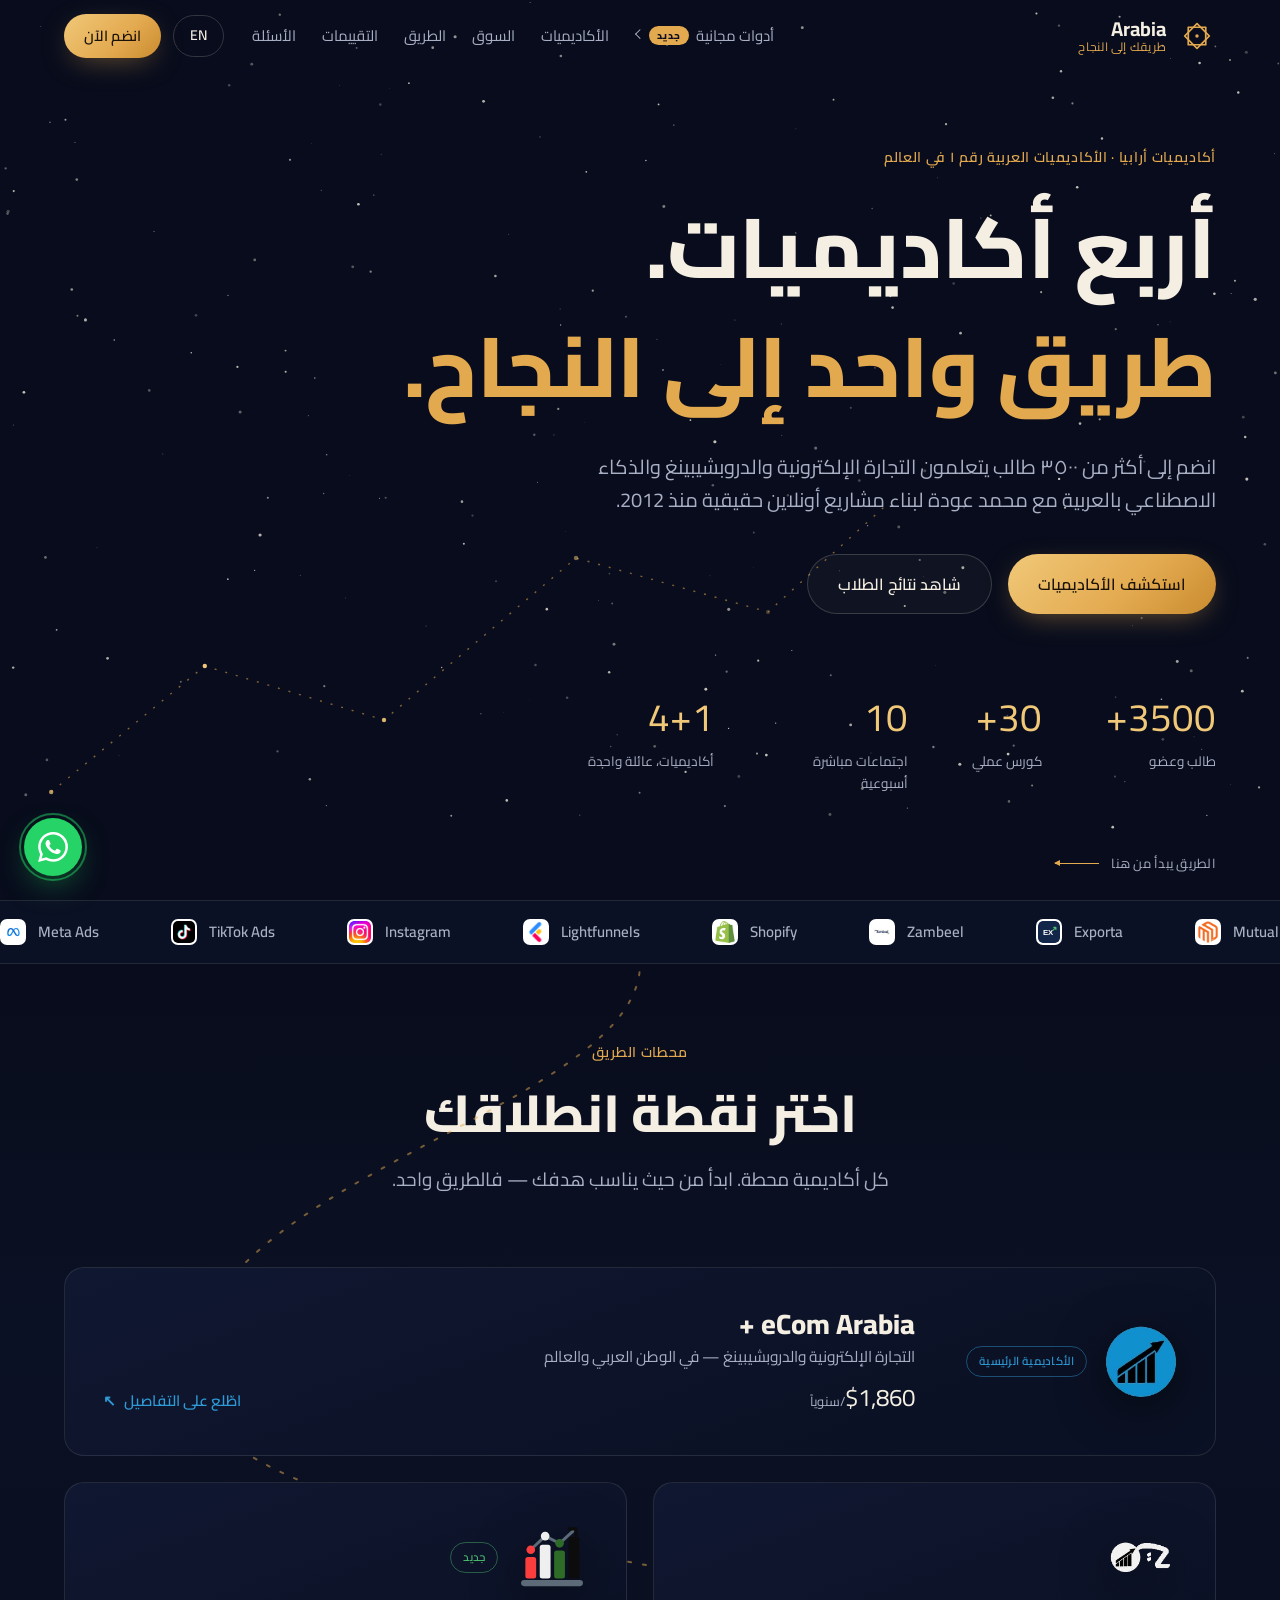
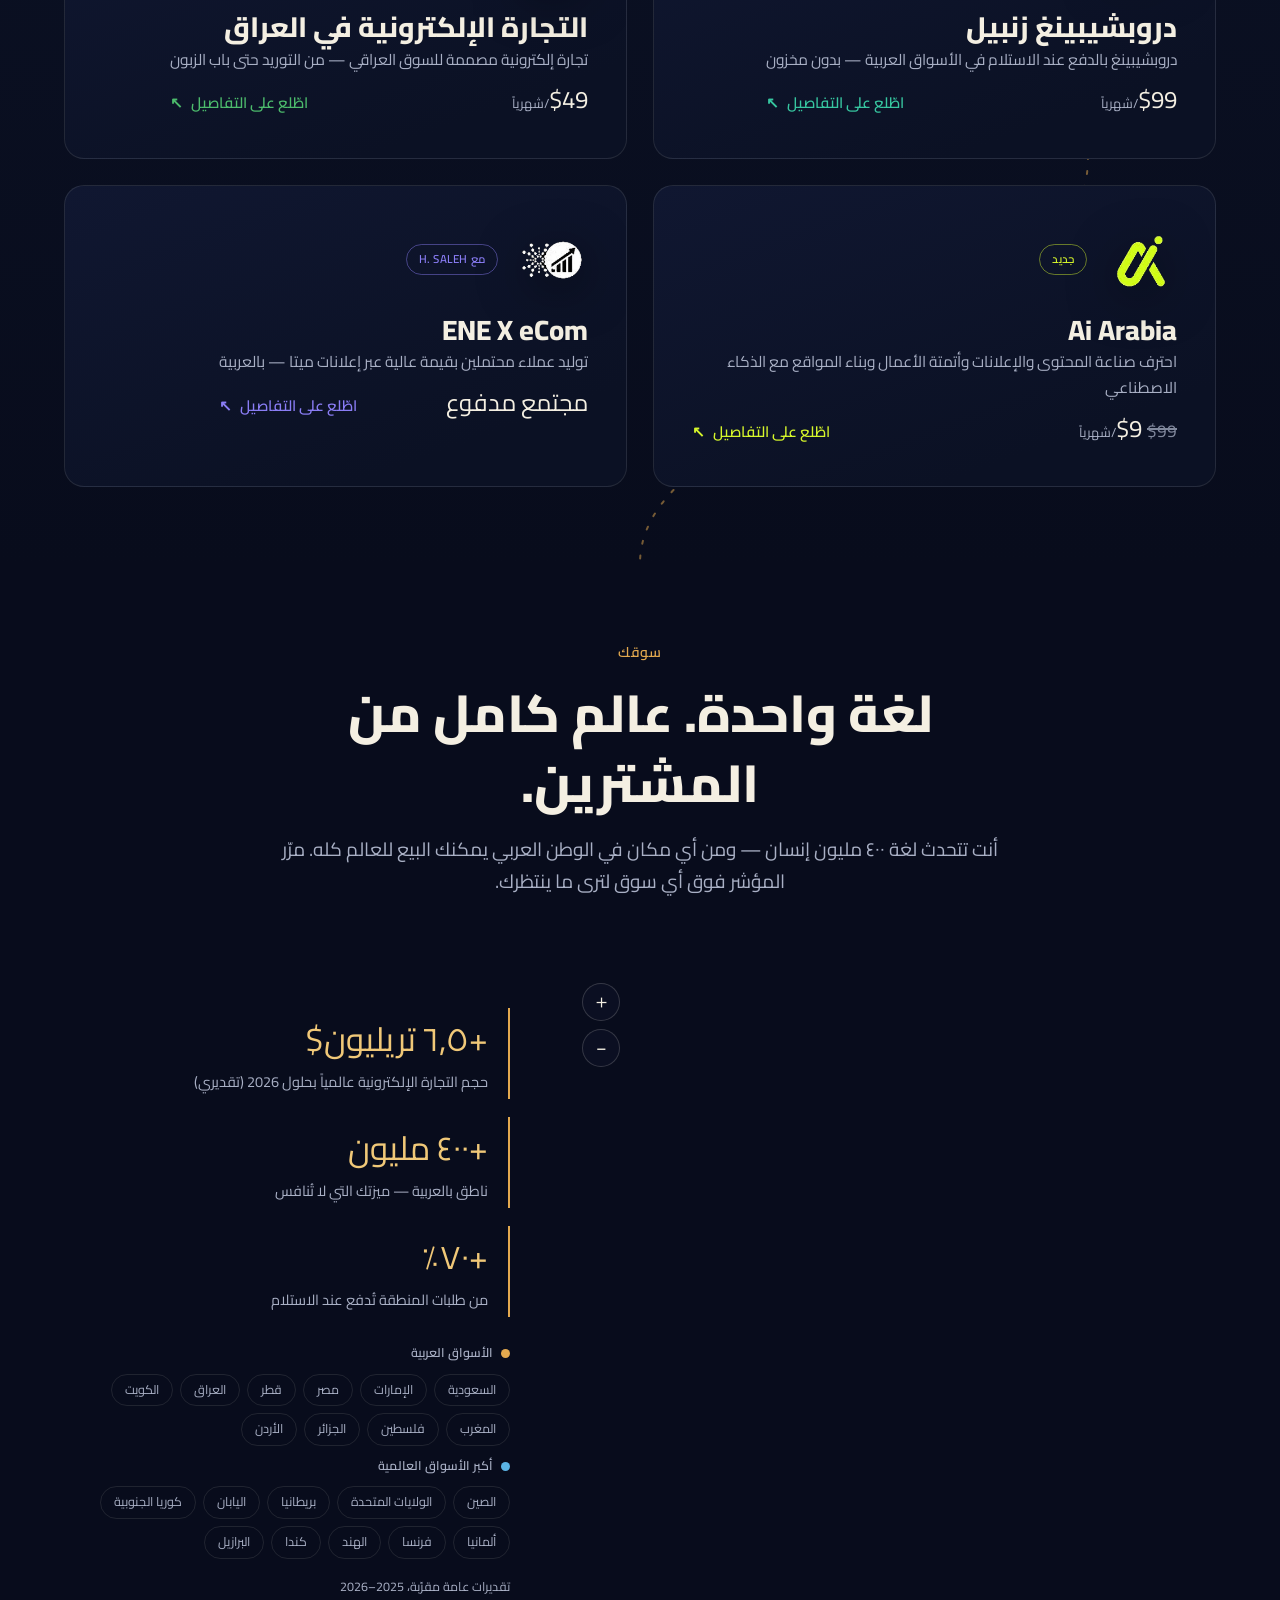
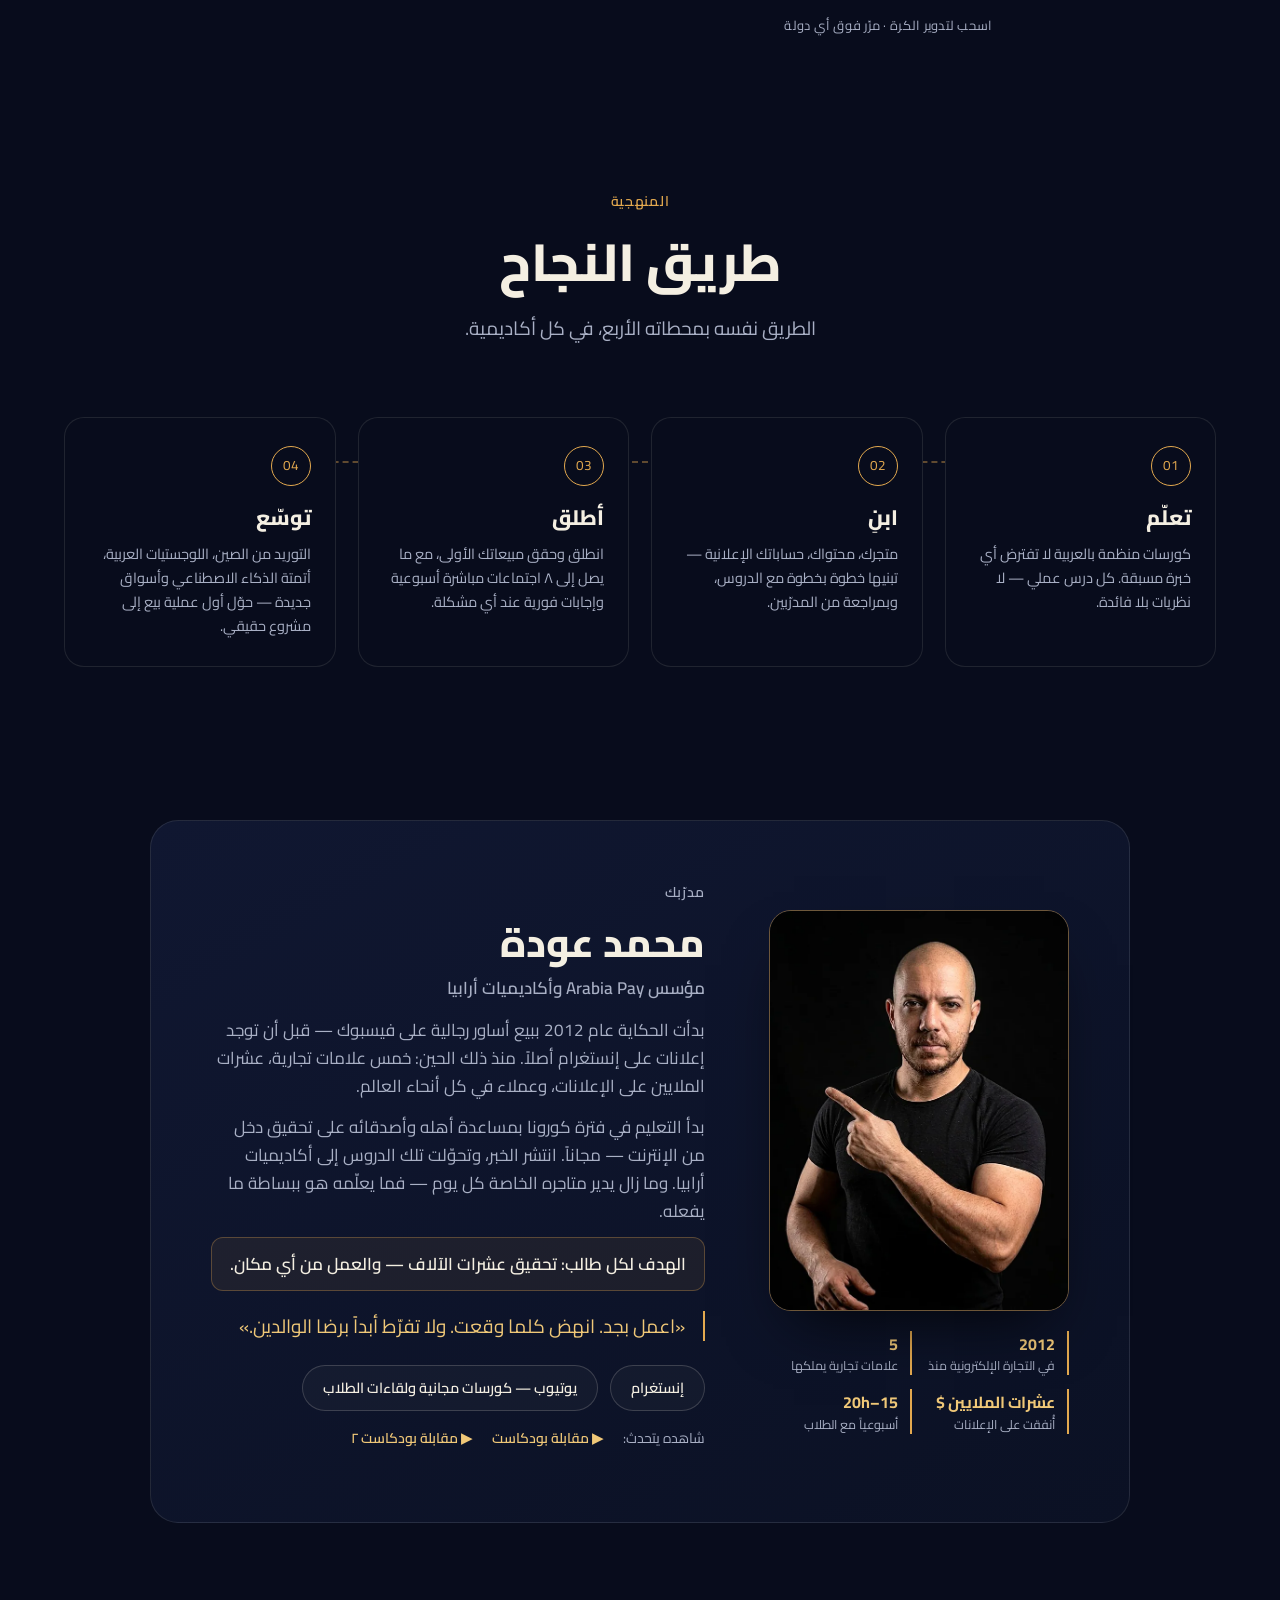
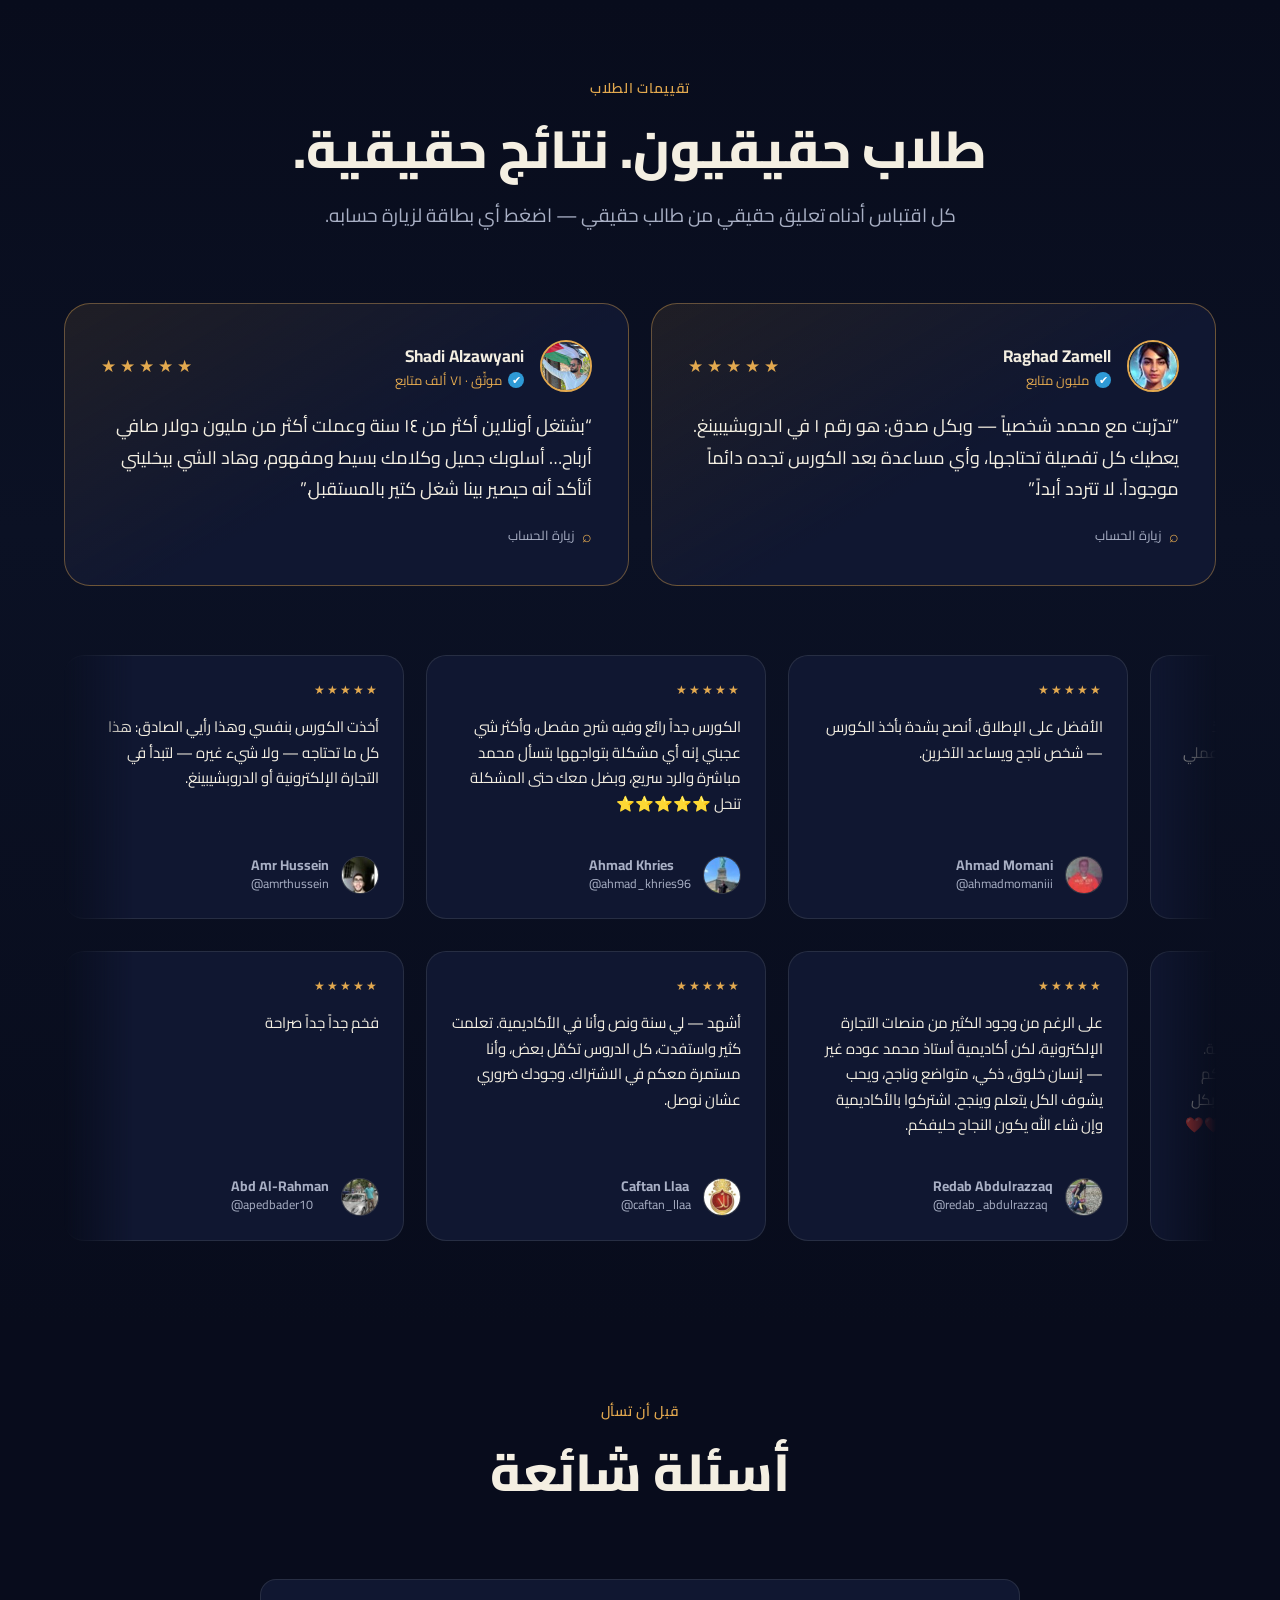
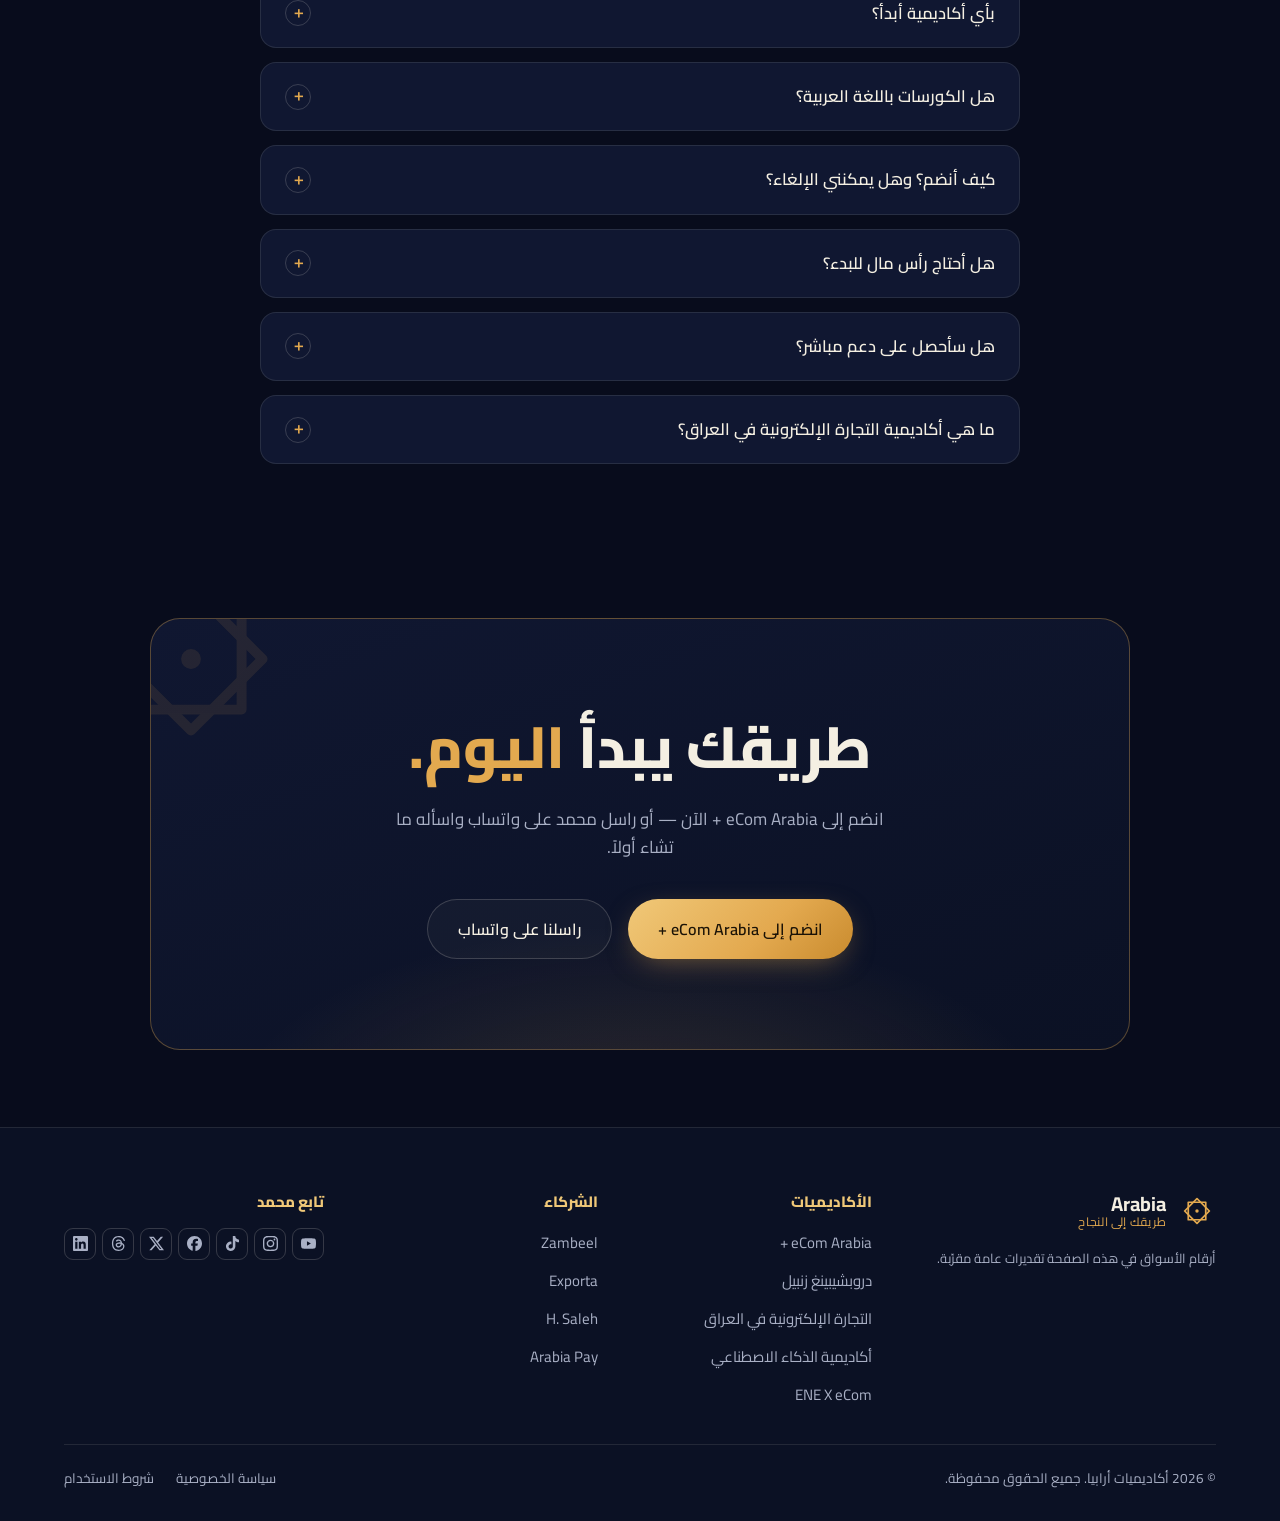
==== commit d15afbb3: "Colors: remove the 5 public-domain classics + the footnote (back to 88) User will provide the card i" ====
--- a/index.html
+++ b/index.html
@@ -178,7 +178,7 @@
           </a>
           <a href="tools/colors/">
             <strong data-i18n="tool_colors_t">باليتات ألوان الأفلام</strong>
-            <span data-i18n="tool_colors_d">93 باليت سينمائي — كل كود جاهز للنسخ</span>
+            <span data-i18n="tool_colors_d">88 باليت سينمائي — كل كود جاهز للنسخ</span>
           </a>
         </div>
       </div>
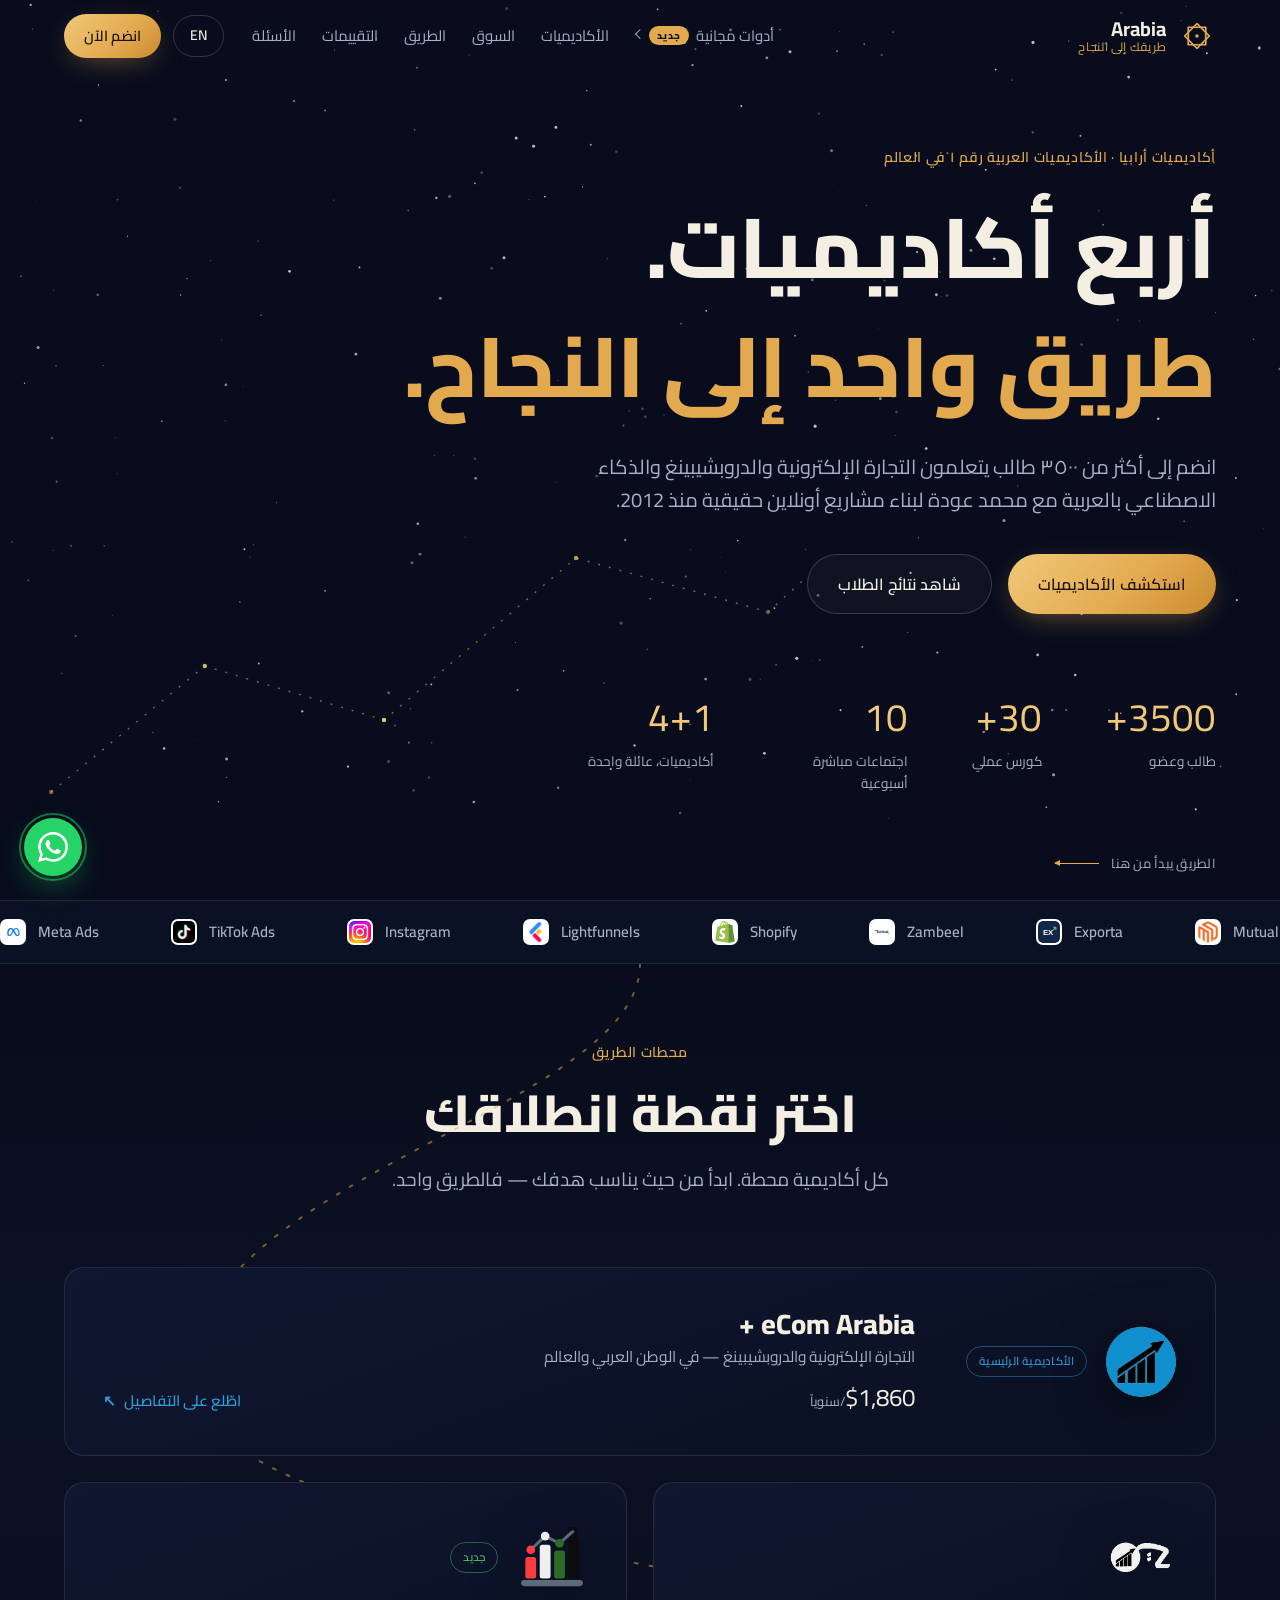
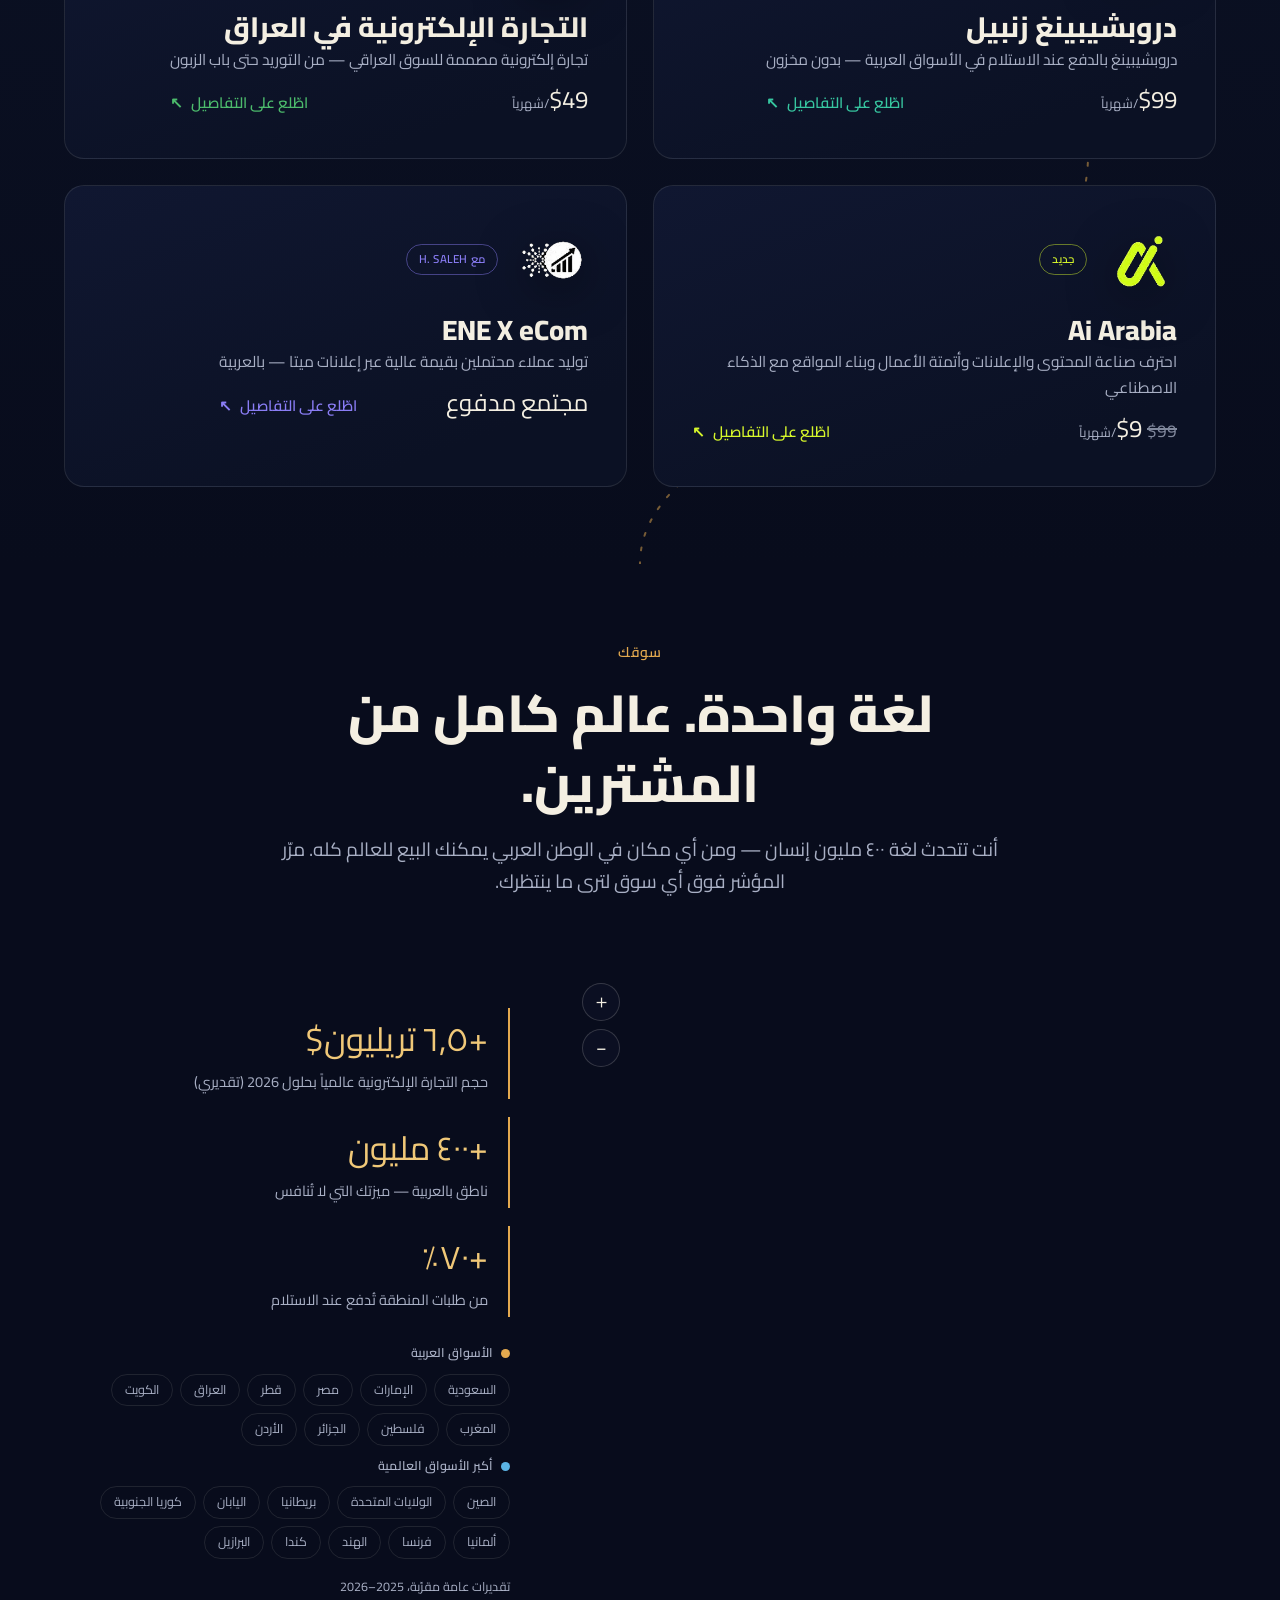
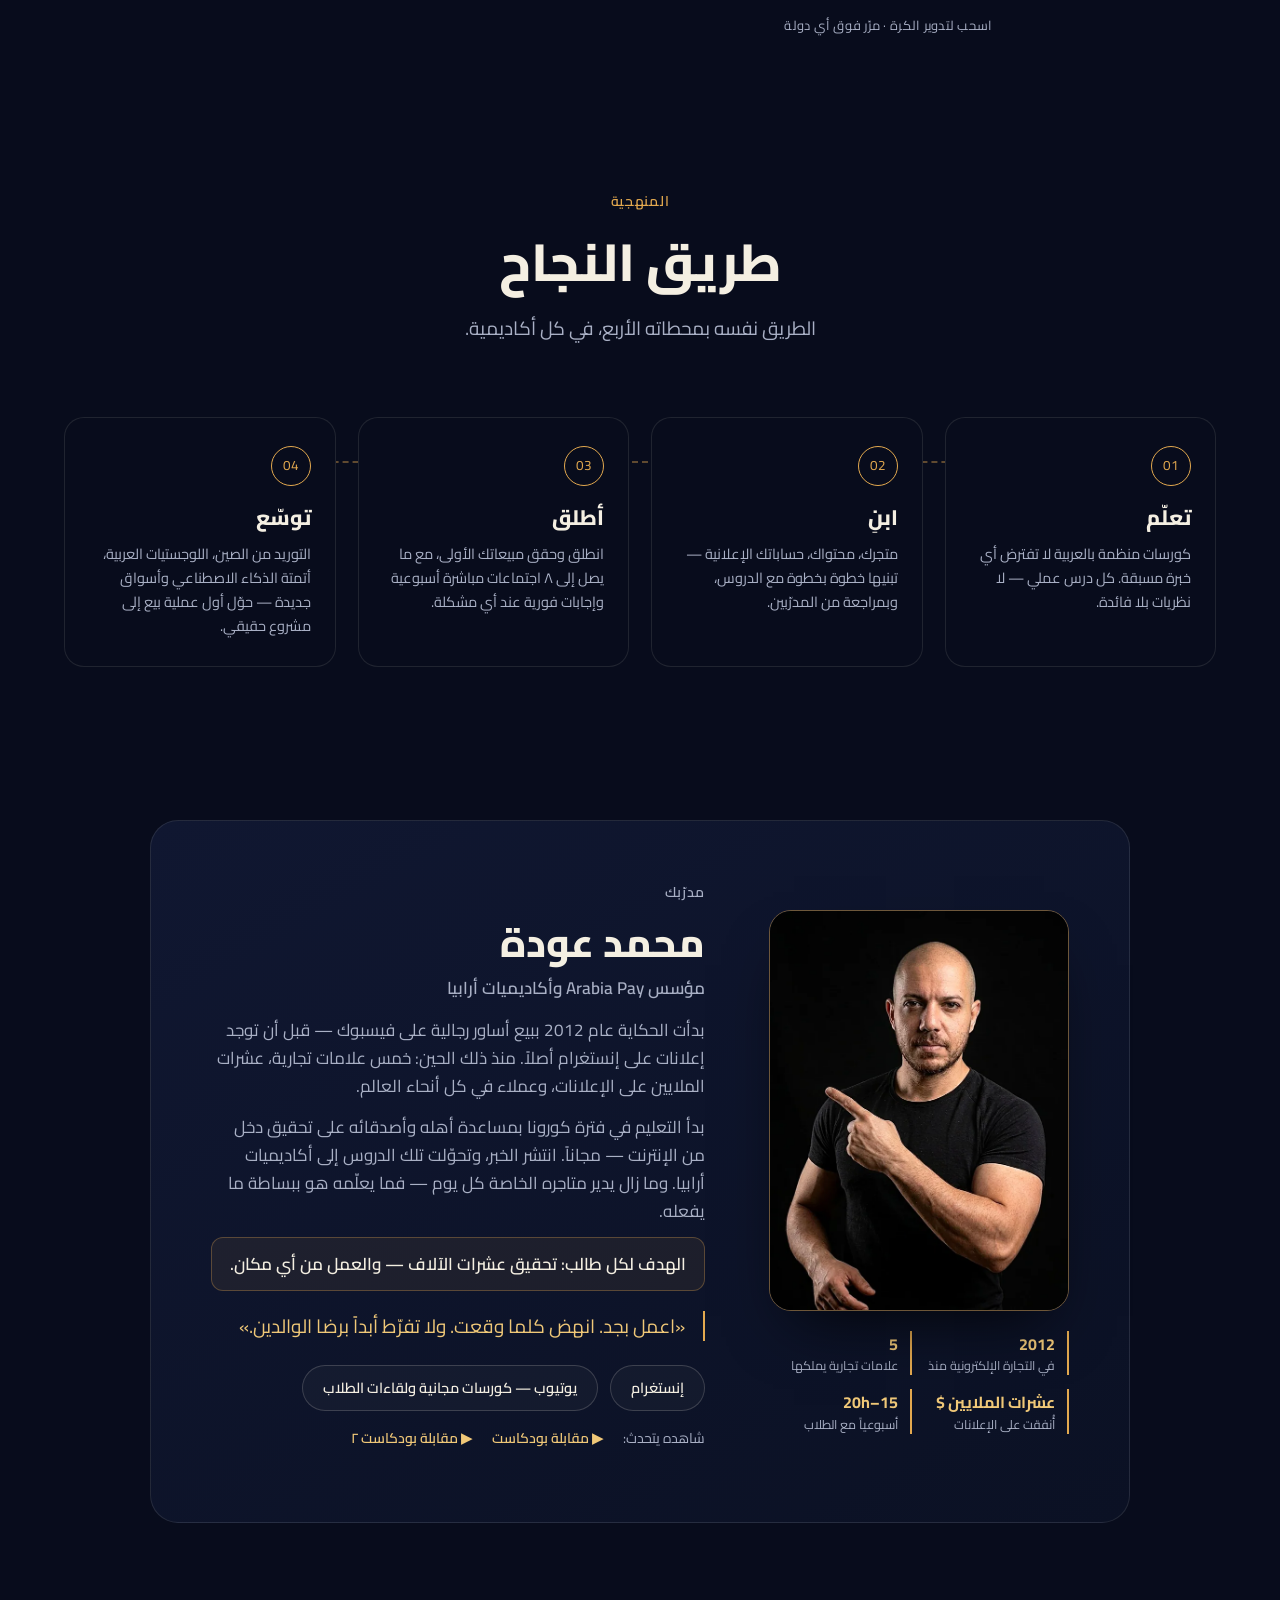
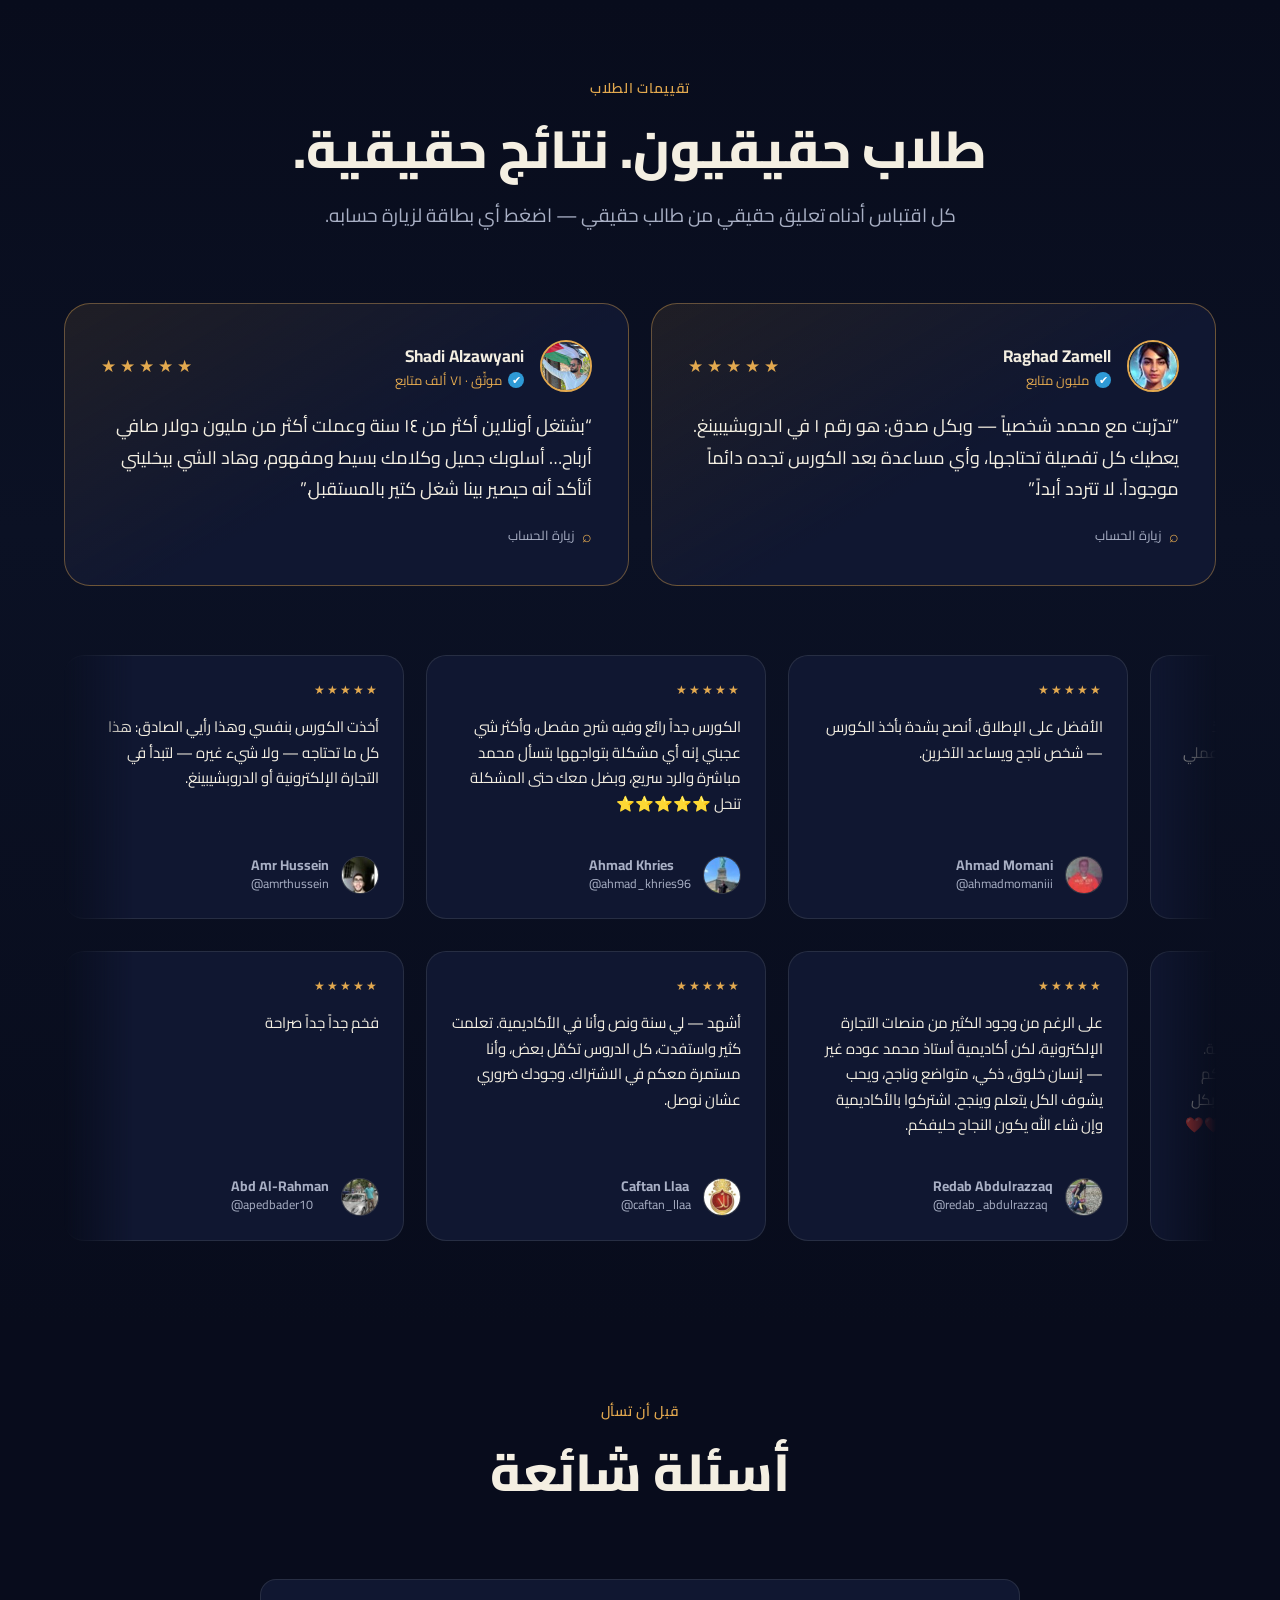
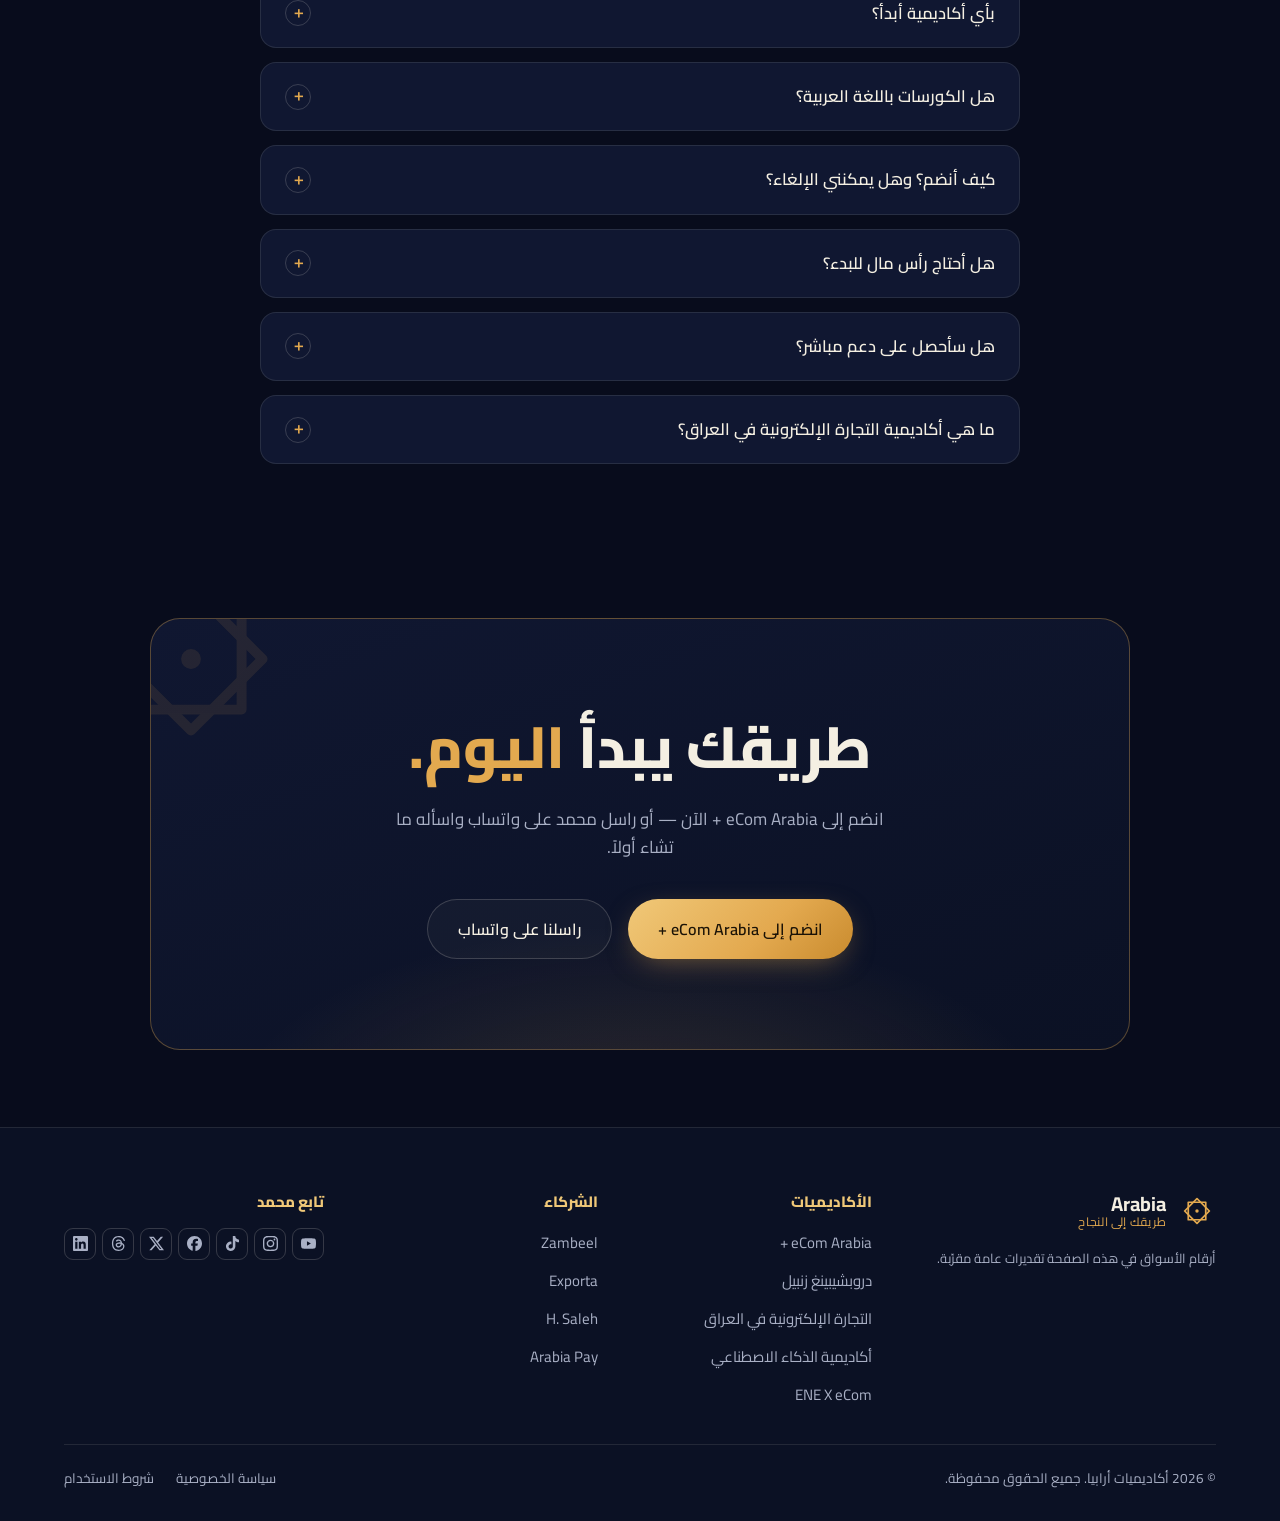
==== commit dd0cf800: "Colors: 32 new palettes (120 total) + TV Series category - 2026 box-office hits: The Odyssey, Michae" ====
--- a/index.html
+++ b/index.html
@@ -178,7 +178,7 @@
           </a>
           <a href="tools/colors/">
             <strong data-i18n="tool_colors_t">باليتات ألوان الأفلام</strong>
-            <span data-i18n="tool_colors_d">88 باليت سينمائي — كل كود جاهز للنسخ</span>
+            <span data-i18n="tool_colors_d">120 باليت سينمائي — كل كود جاهز للنسخ</span>
           </a>
         </div>
       </div>
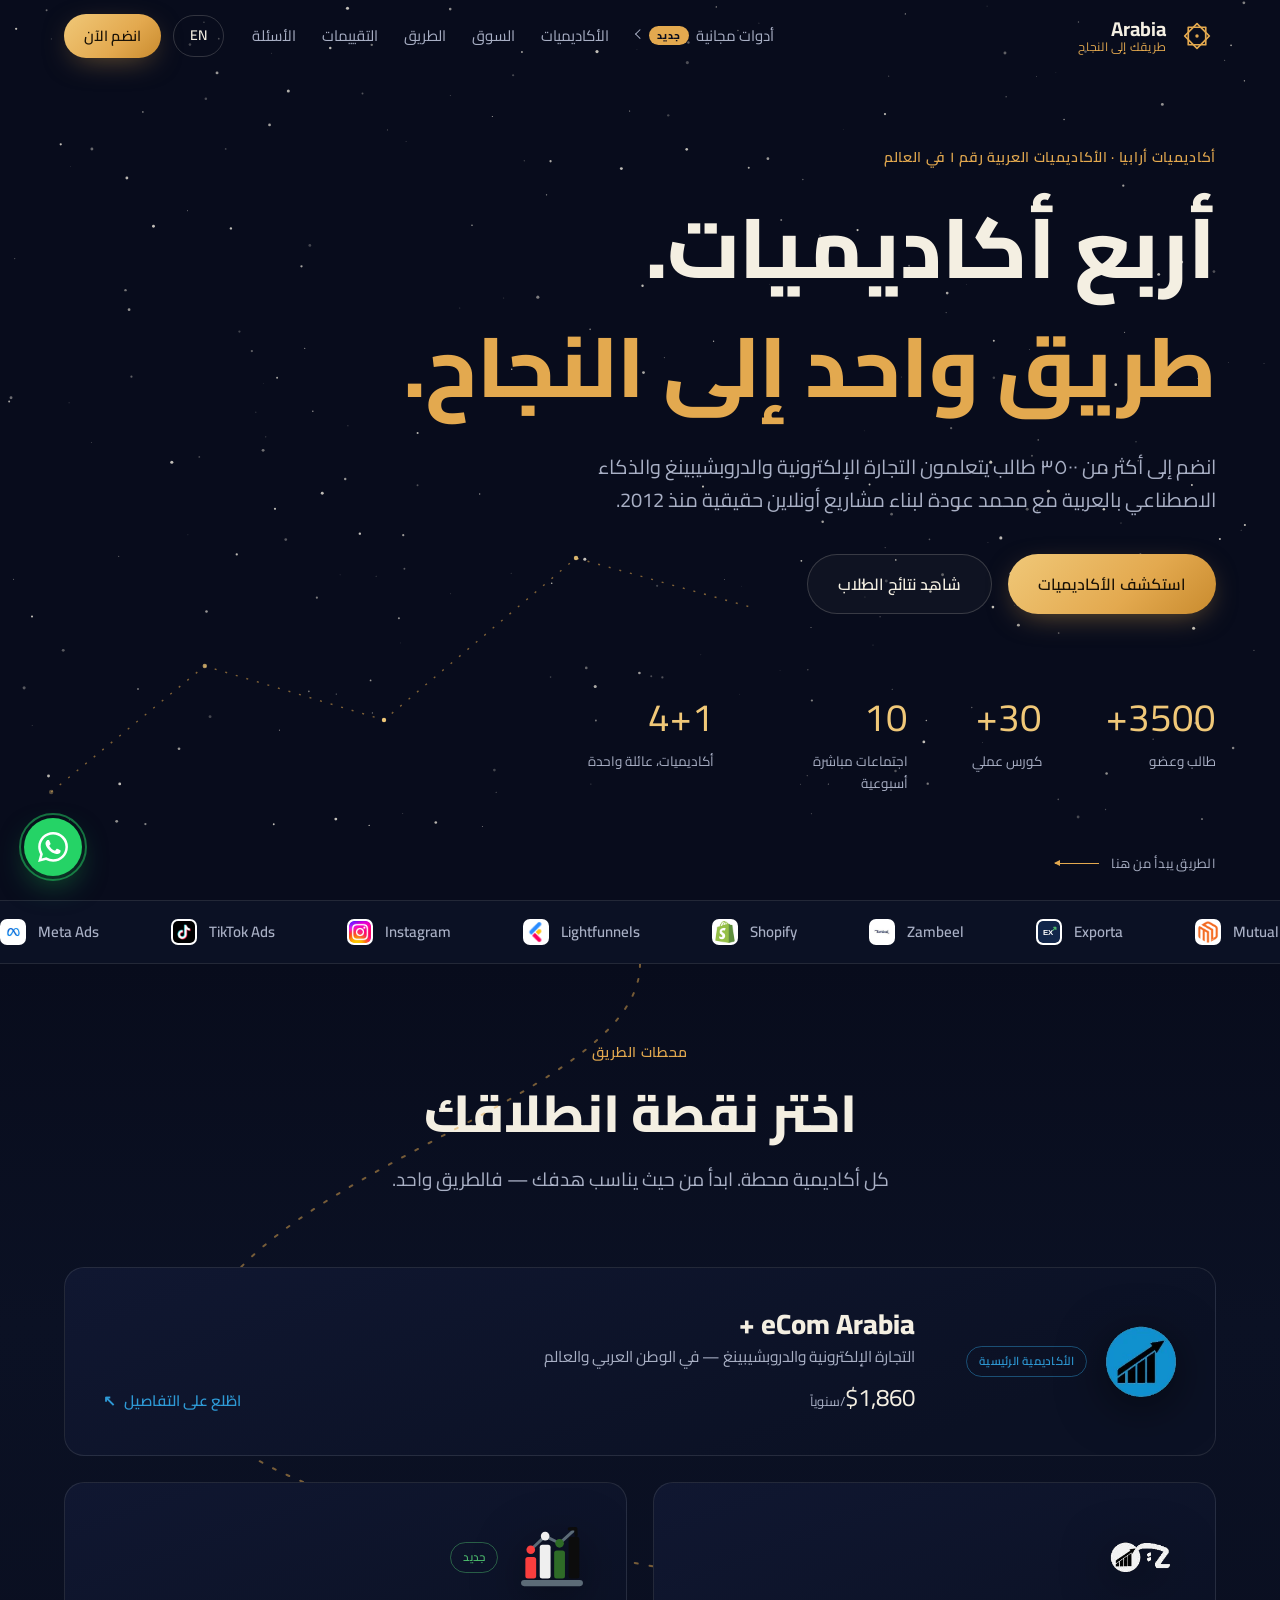
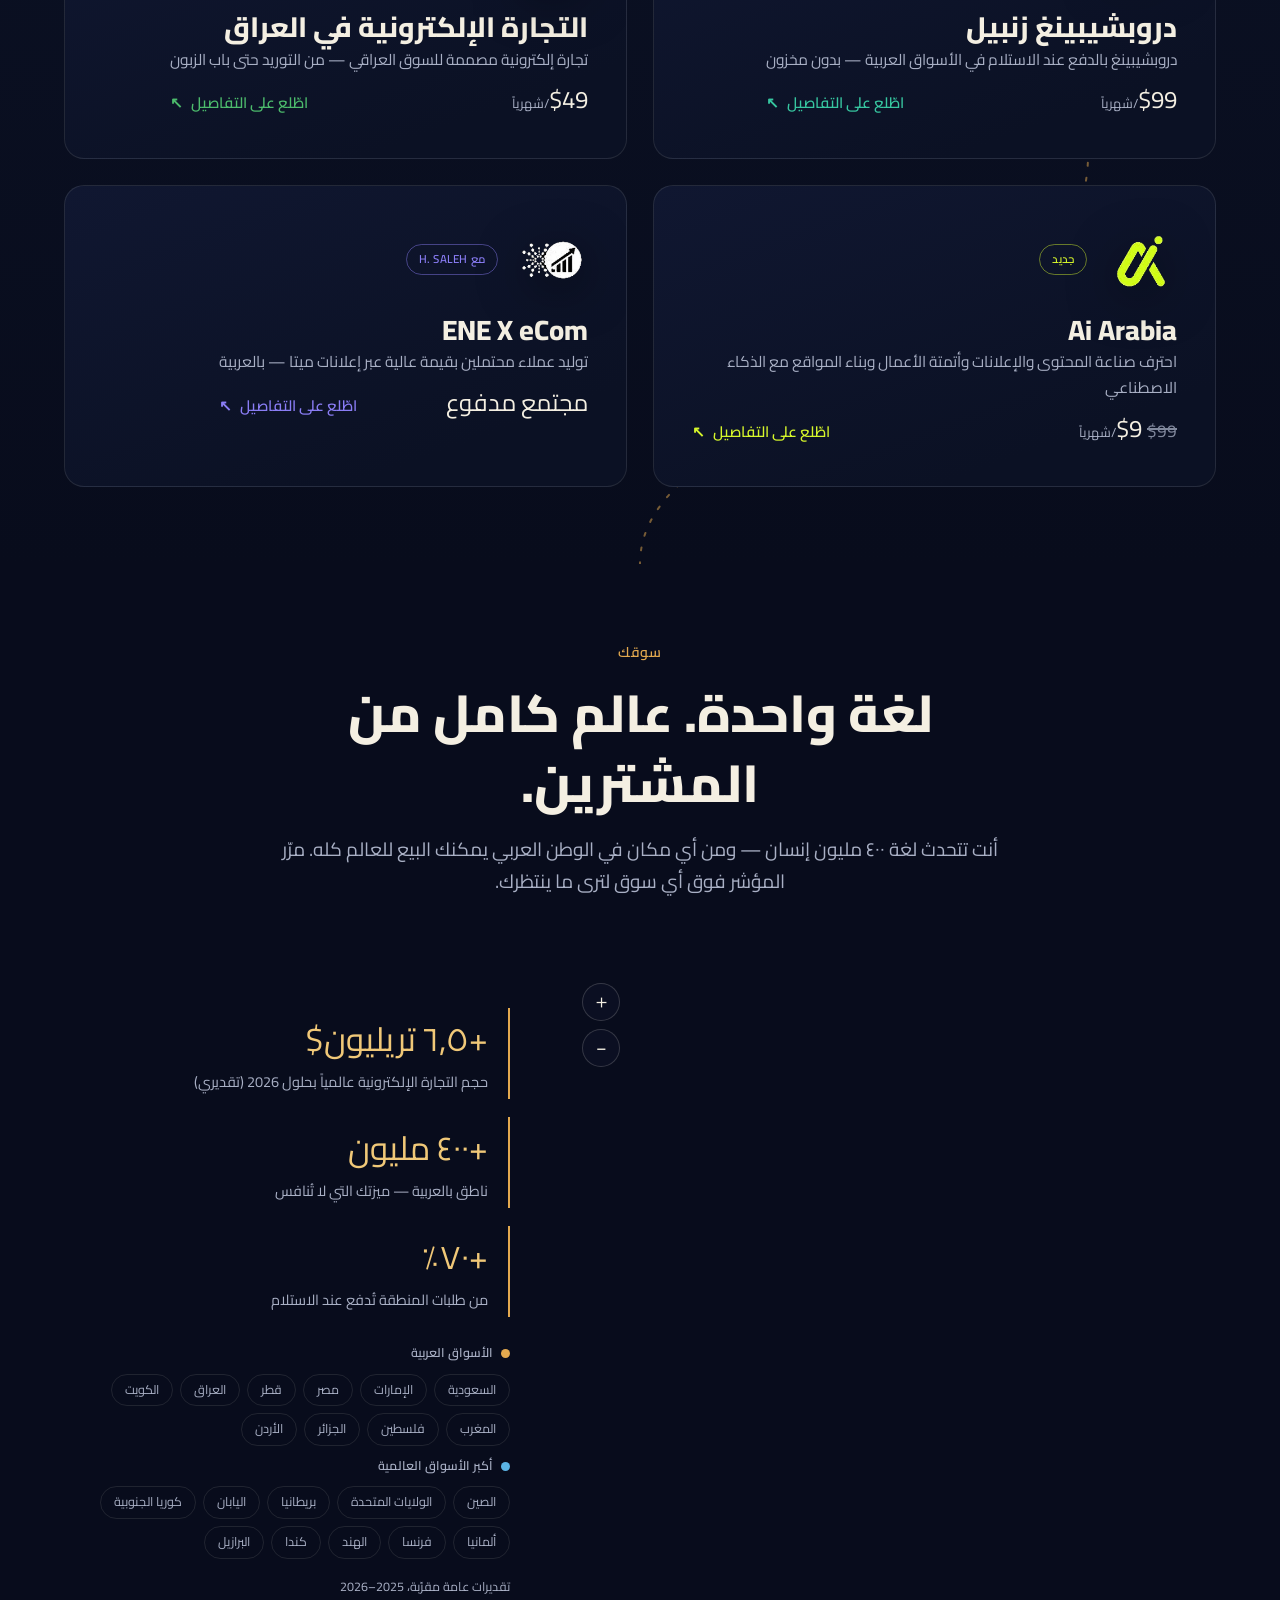
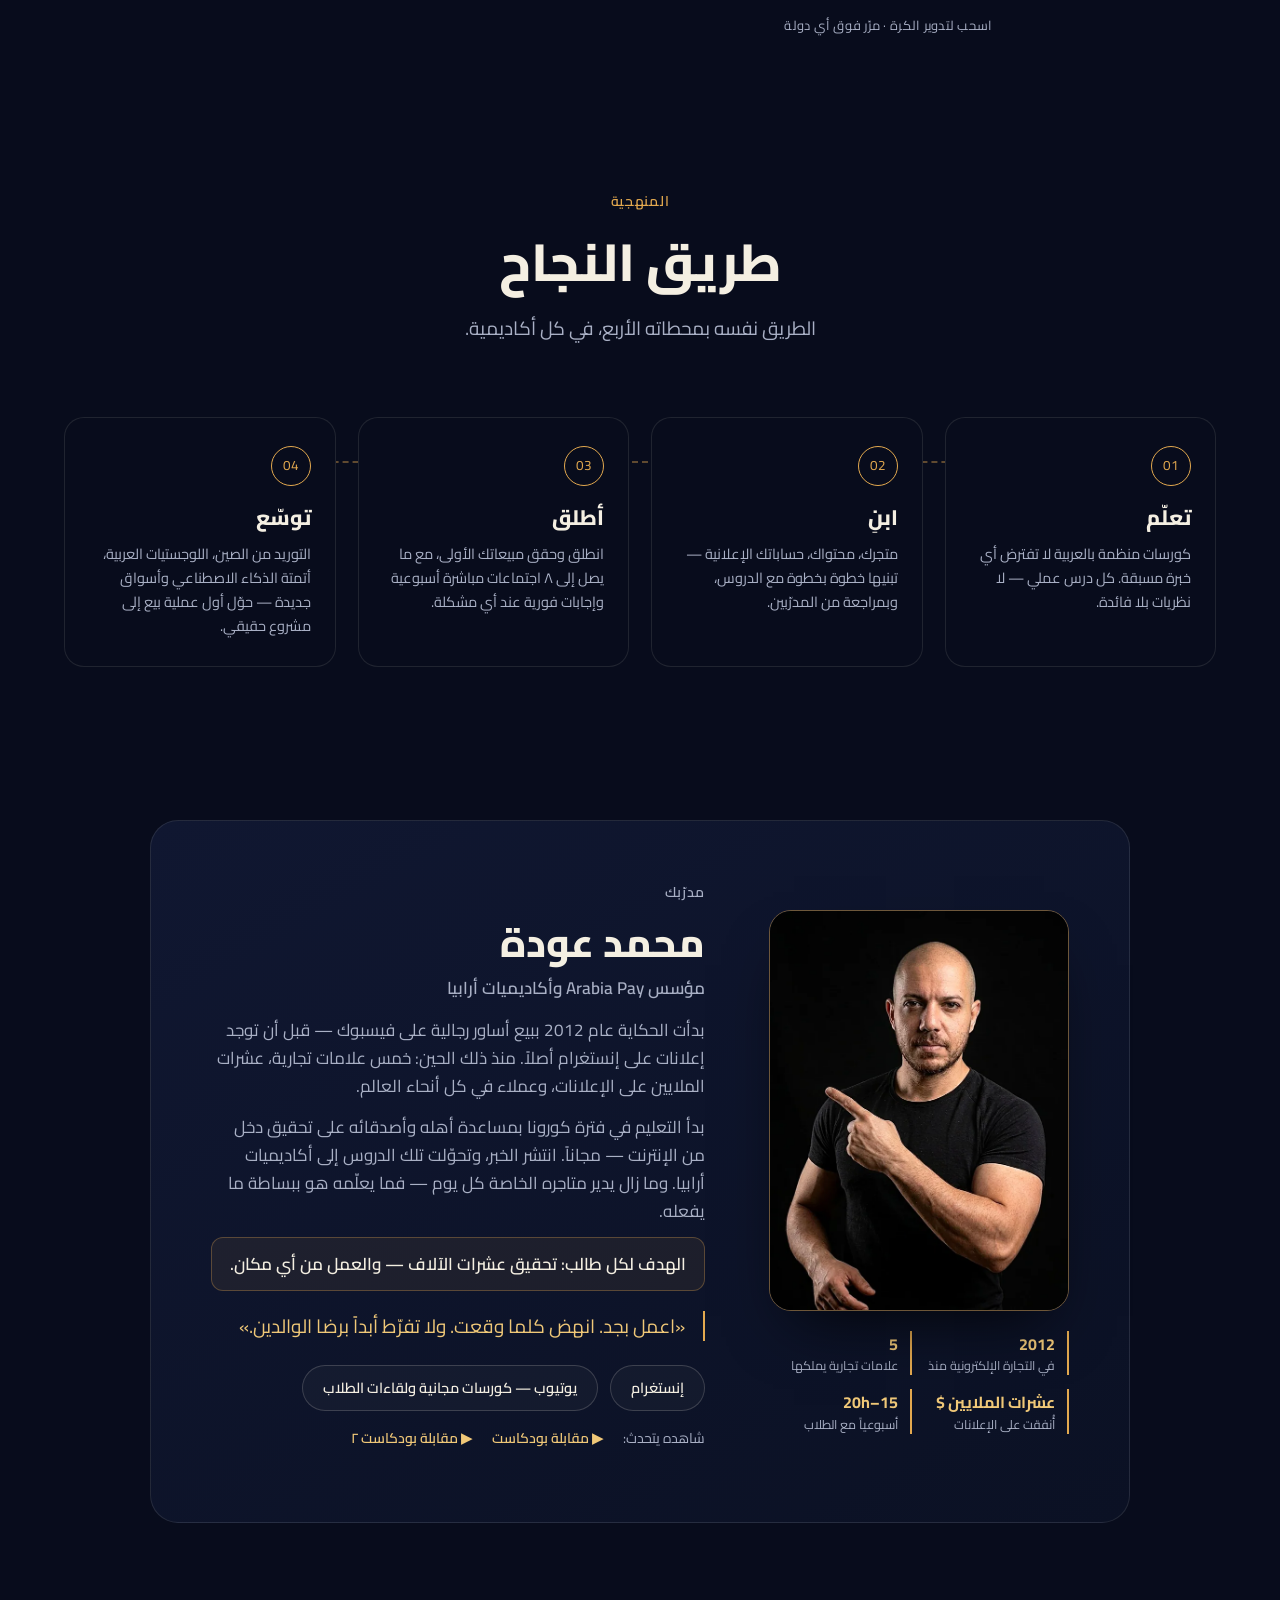
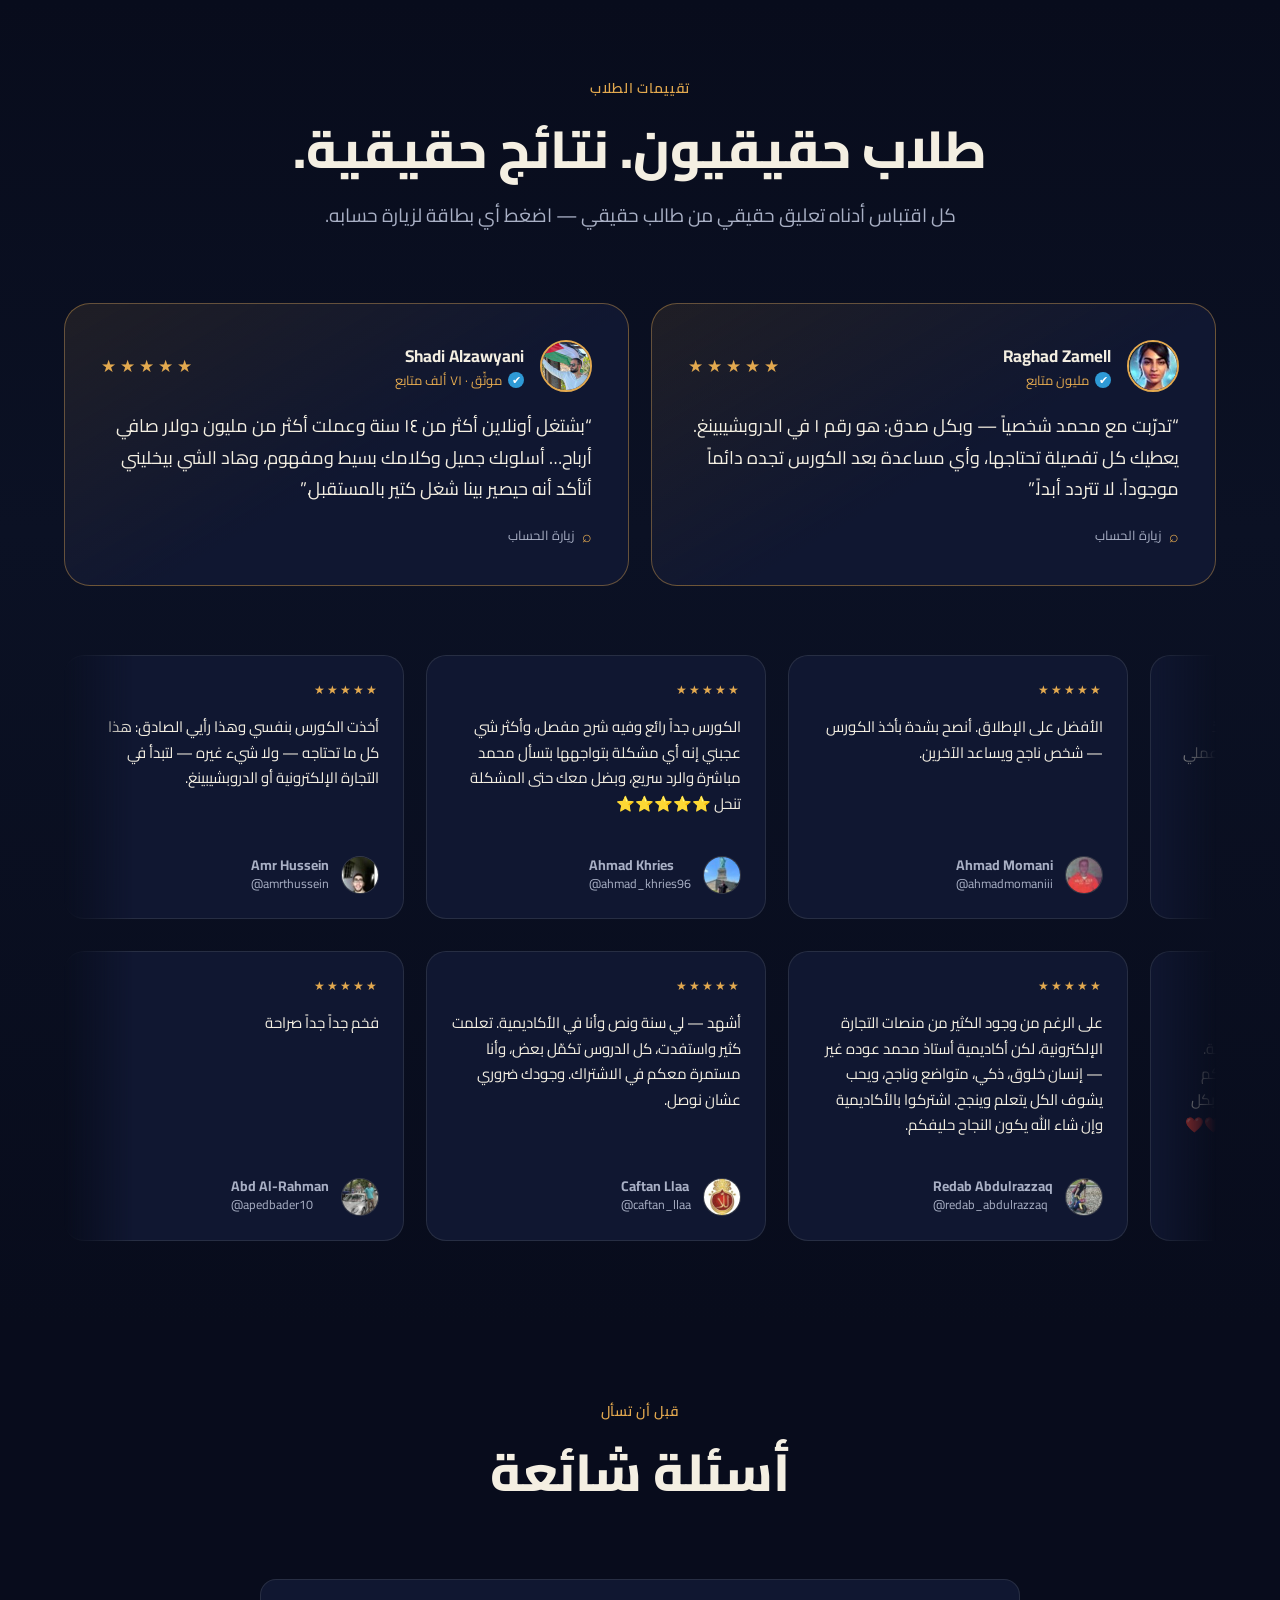
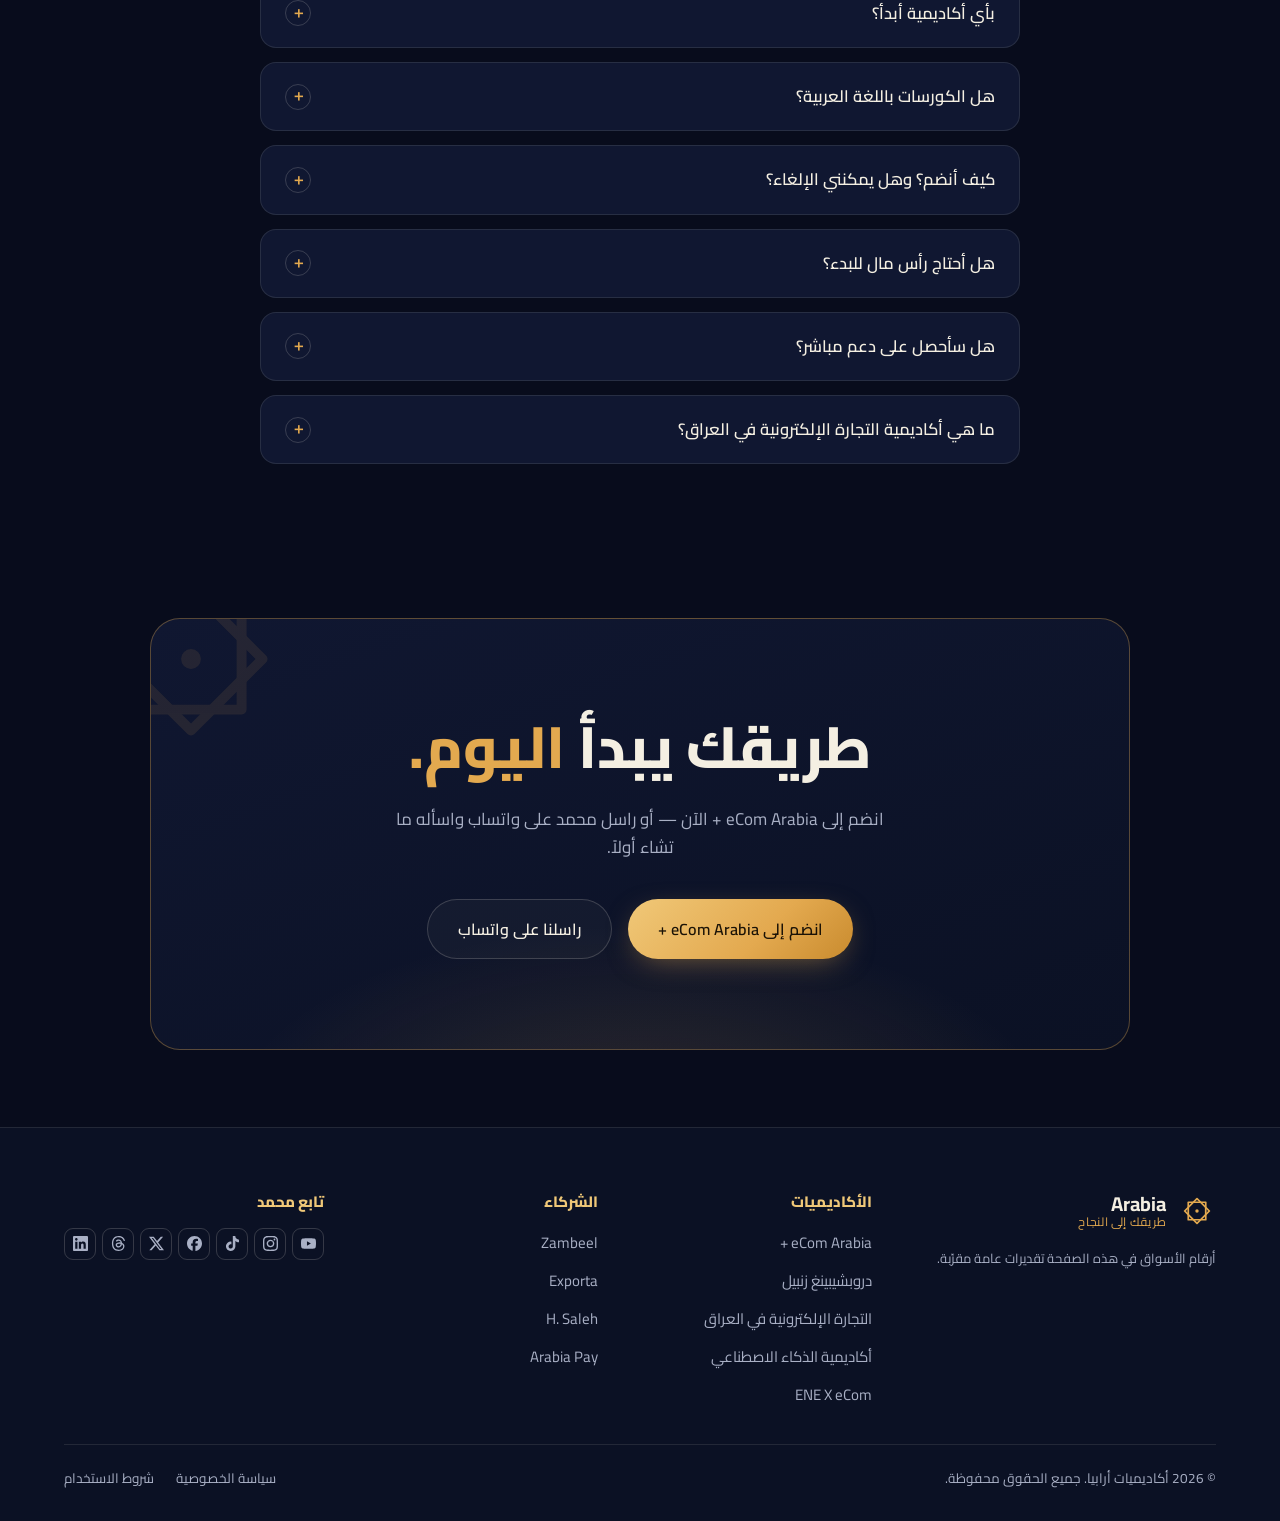
==== commit be8dbd8a: "Colors: remove Schindler's List (119 palettes) Co-Authored-By: Claude Fable 5 <noreply@anthropic.com" ====
--- a/index.html
+++ b/index.html
@@ -178,7 +178,7 @@
           </a>
           <a href="tools/colors/">
             <strong data-i18n="tool_colors_t">باليتات ألوان الأفلام</strong>
-            <span data-i18n="tool_colors_d">120 باليت سينمائي — كل كود جاهز للنسخ</span>
+            <span data-i18n="tool_colors_d">119 باليت سينمائي — كل كود جاهز للنسخ</span>
           </a>
         </div>
       </div>
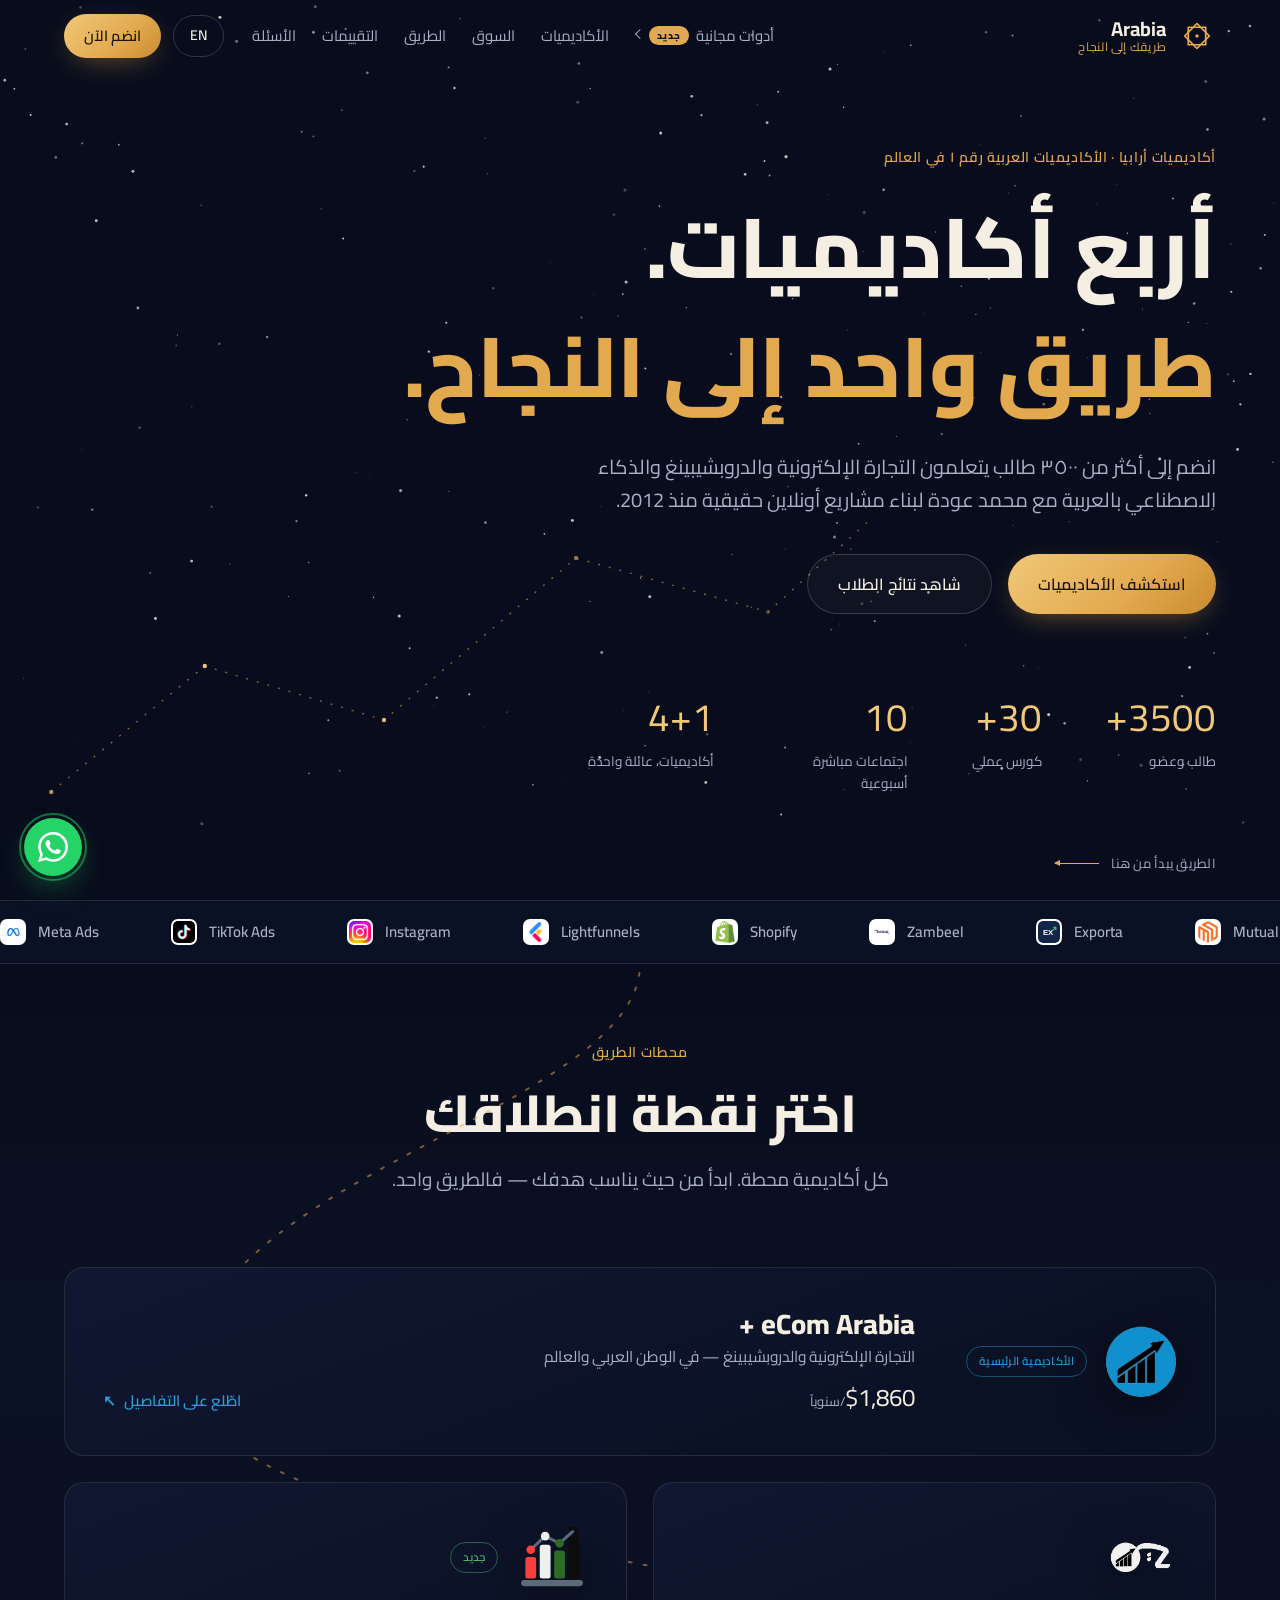
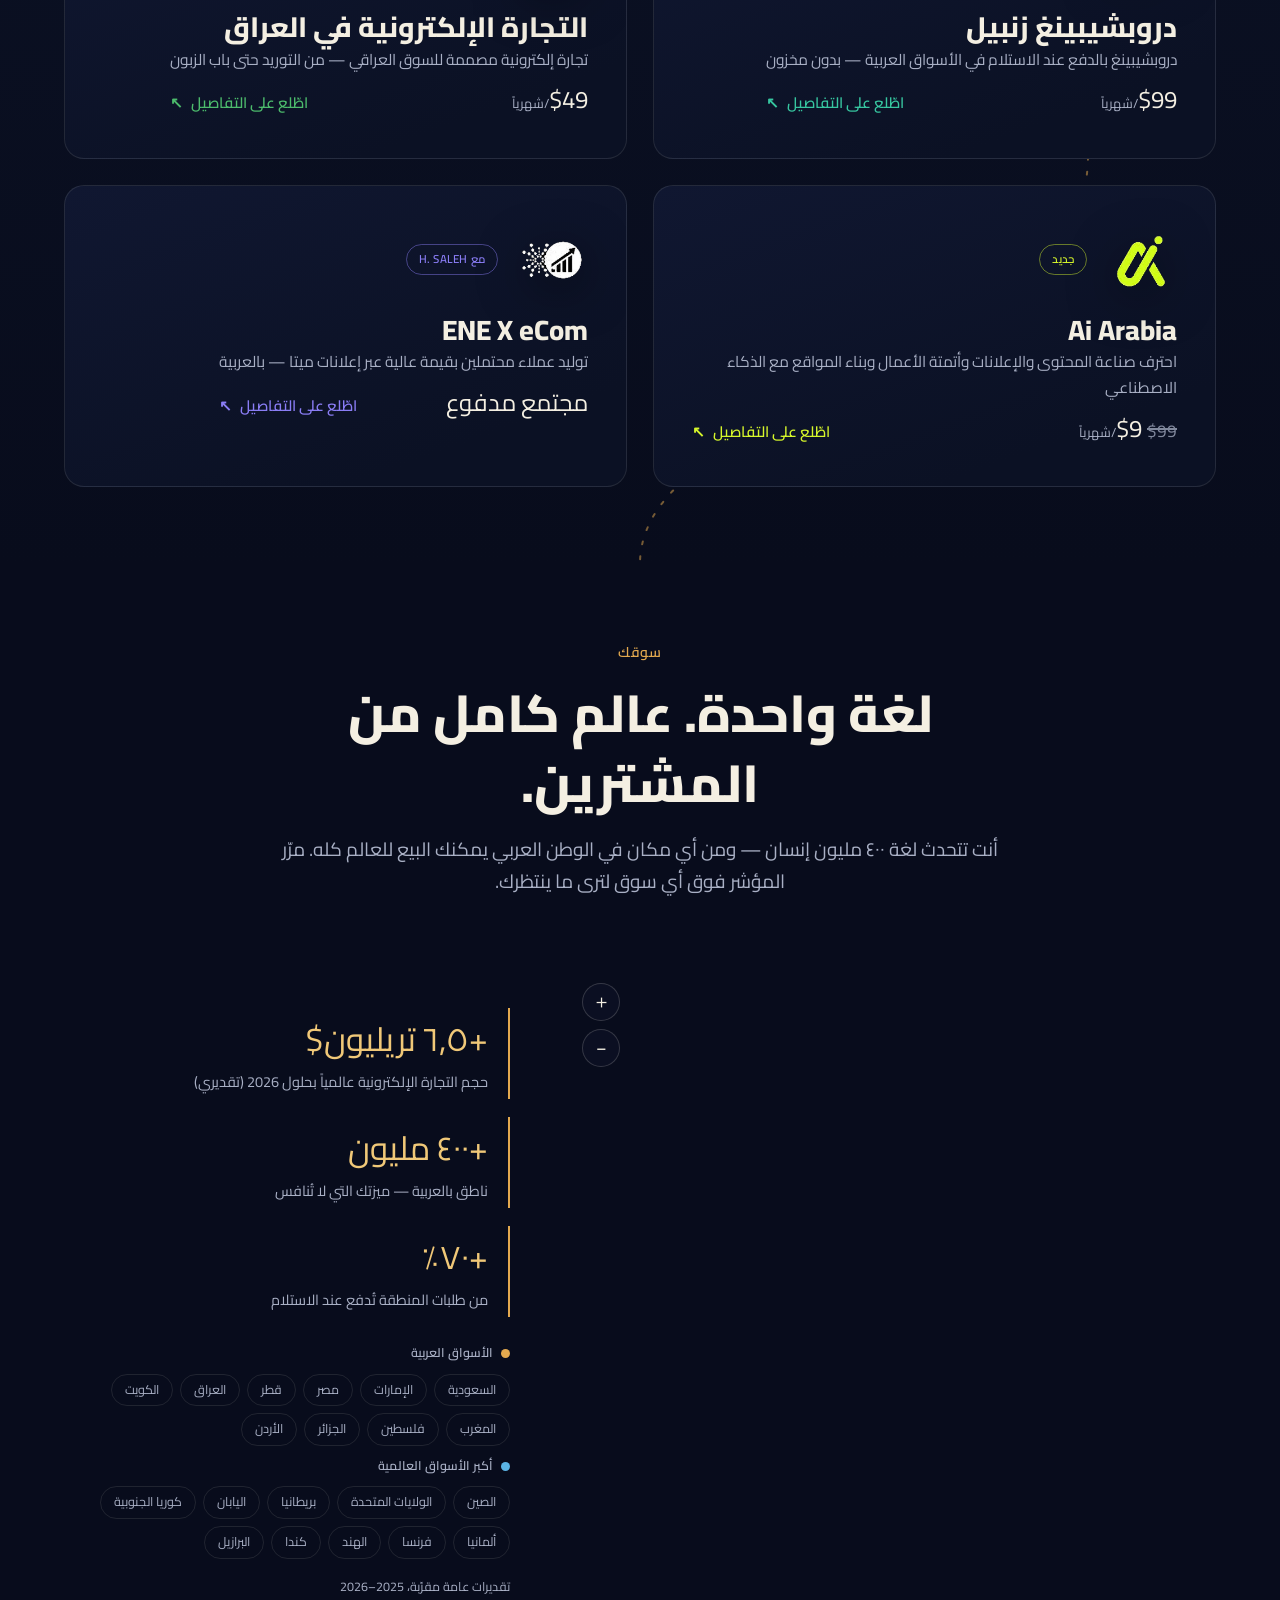
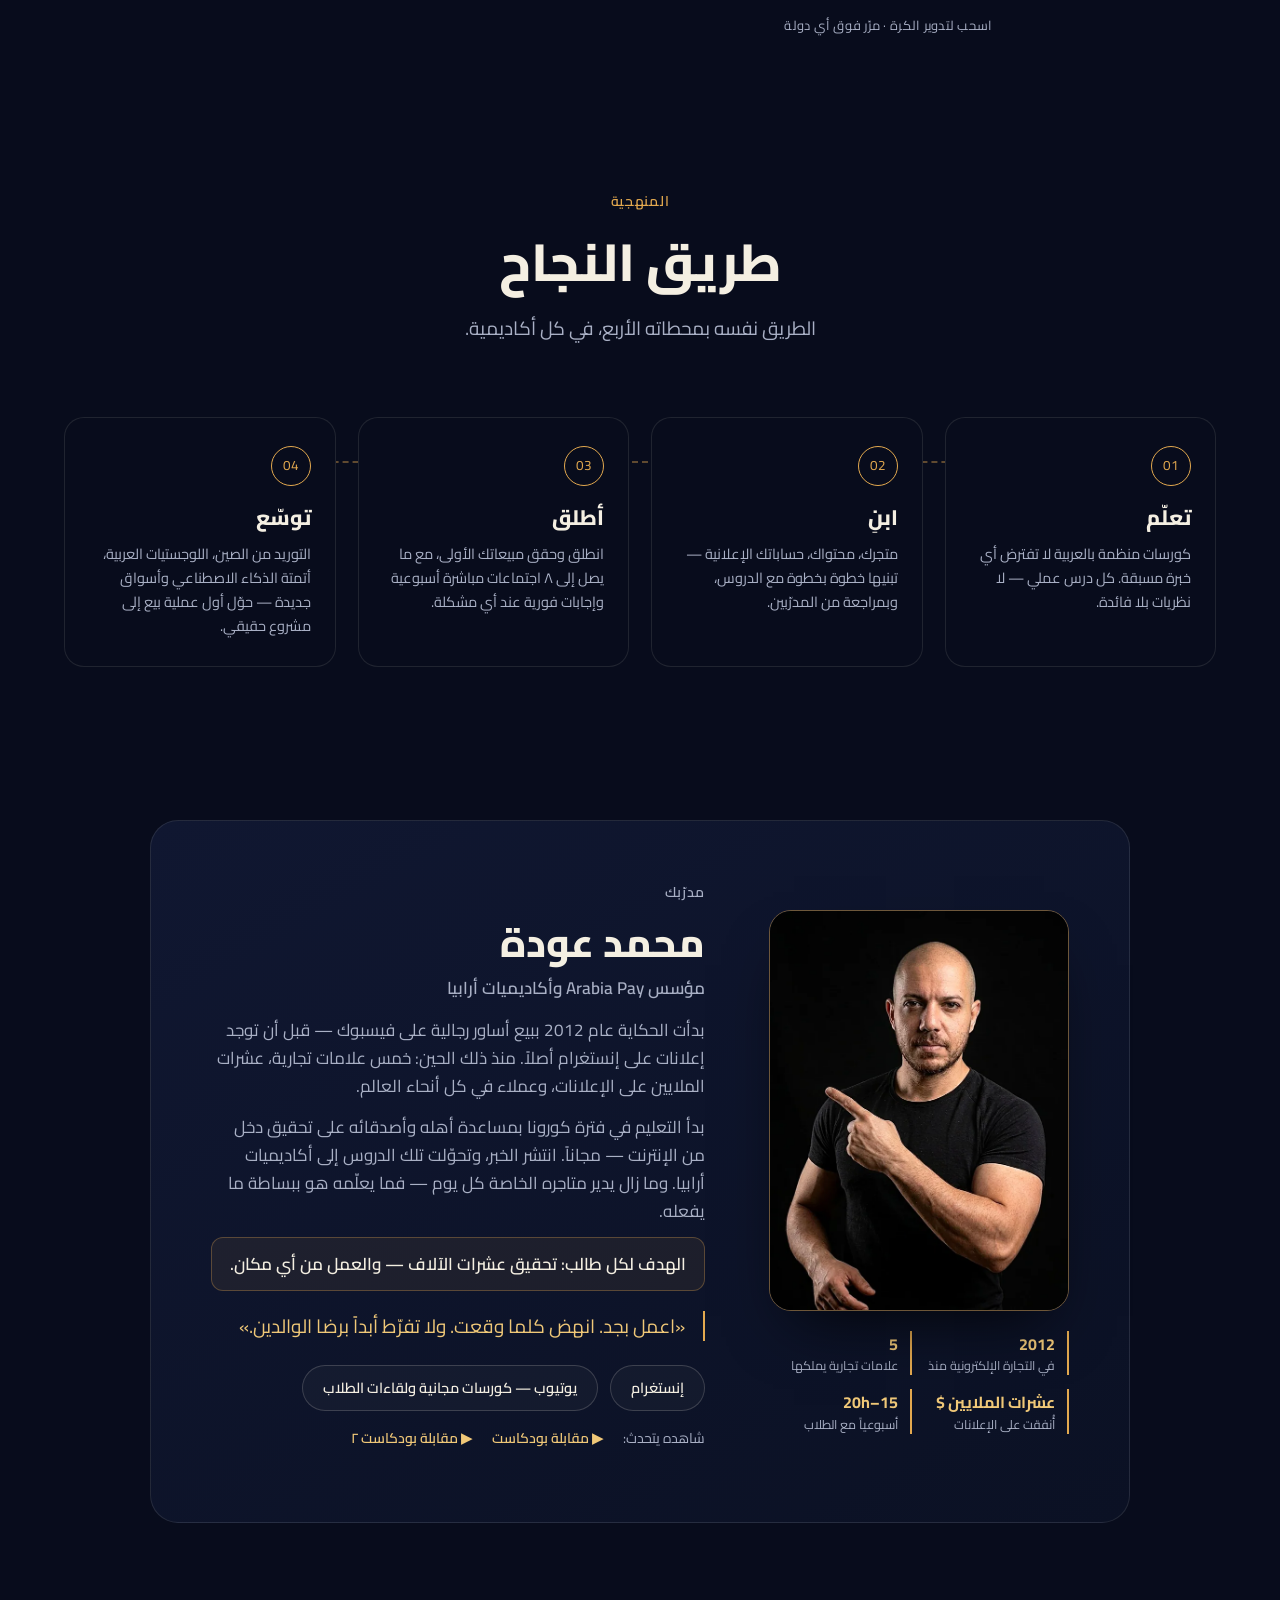
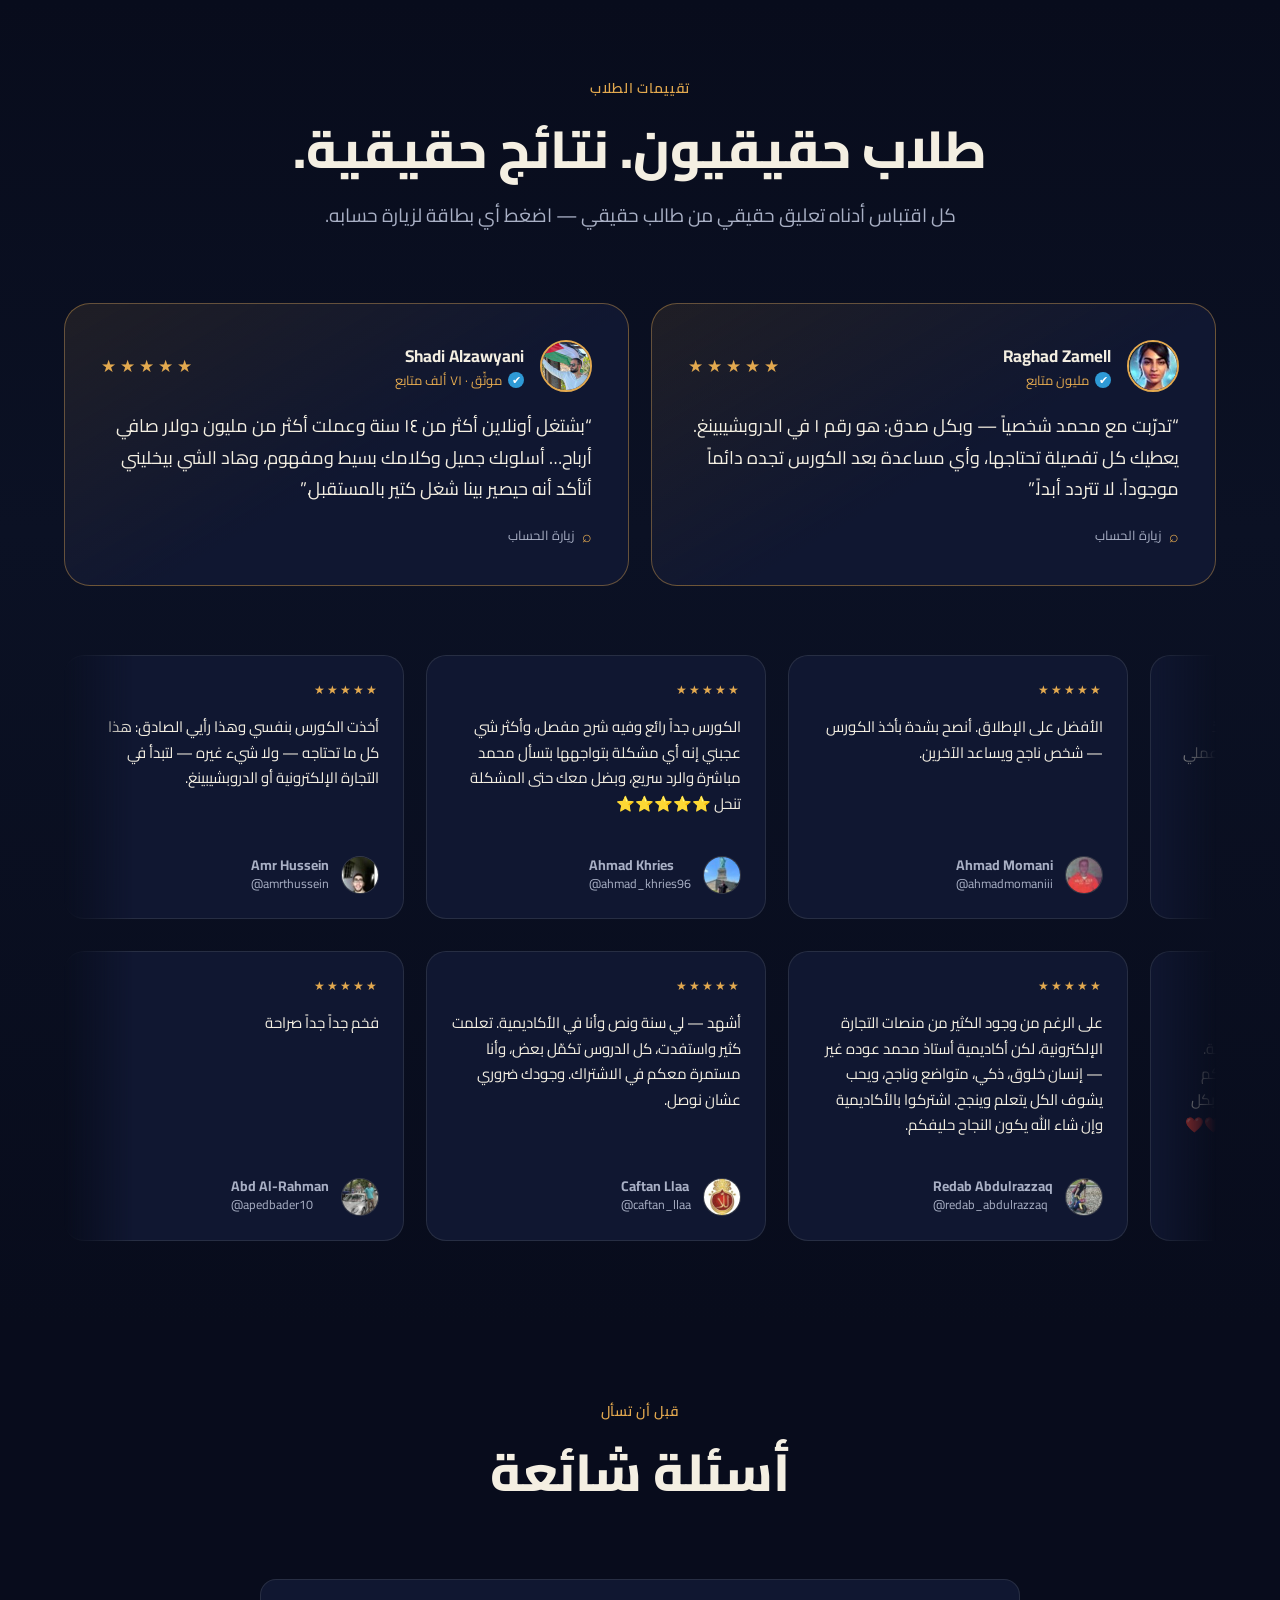
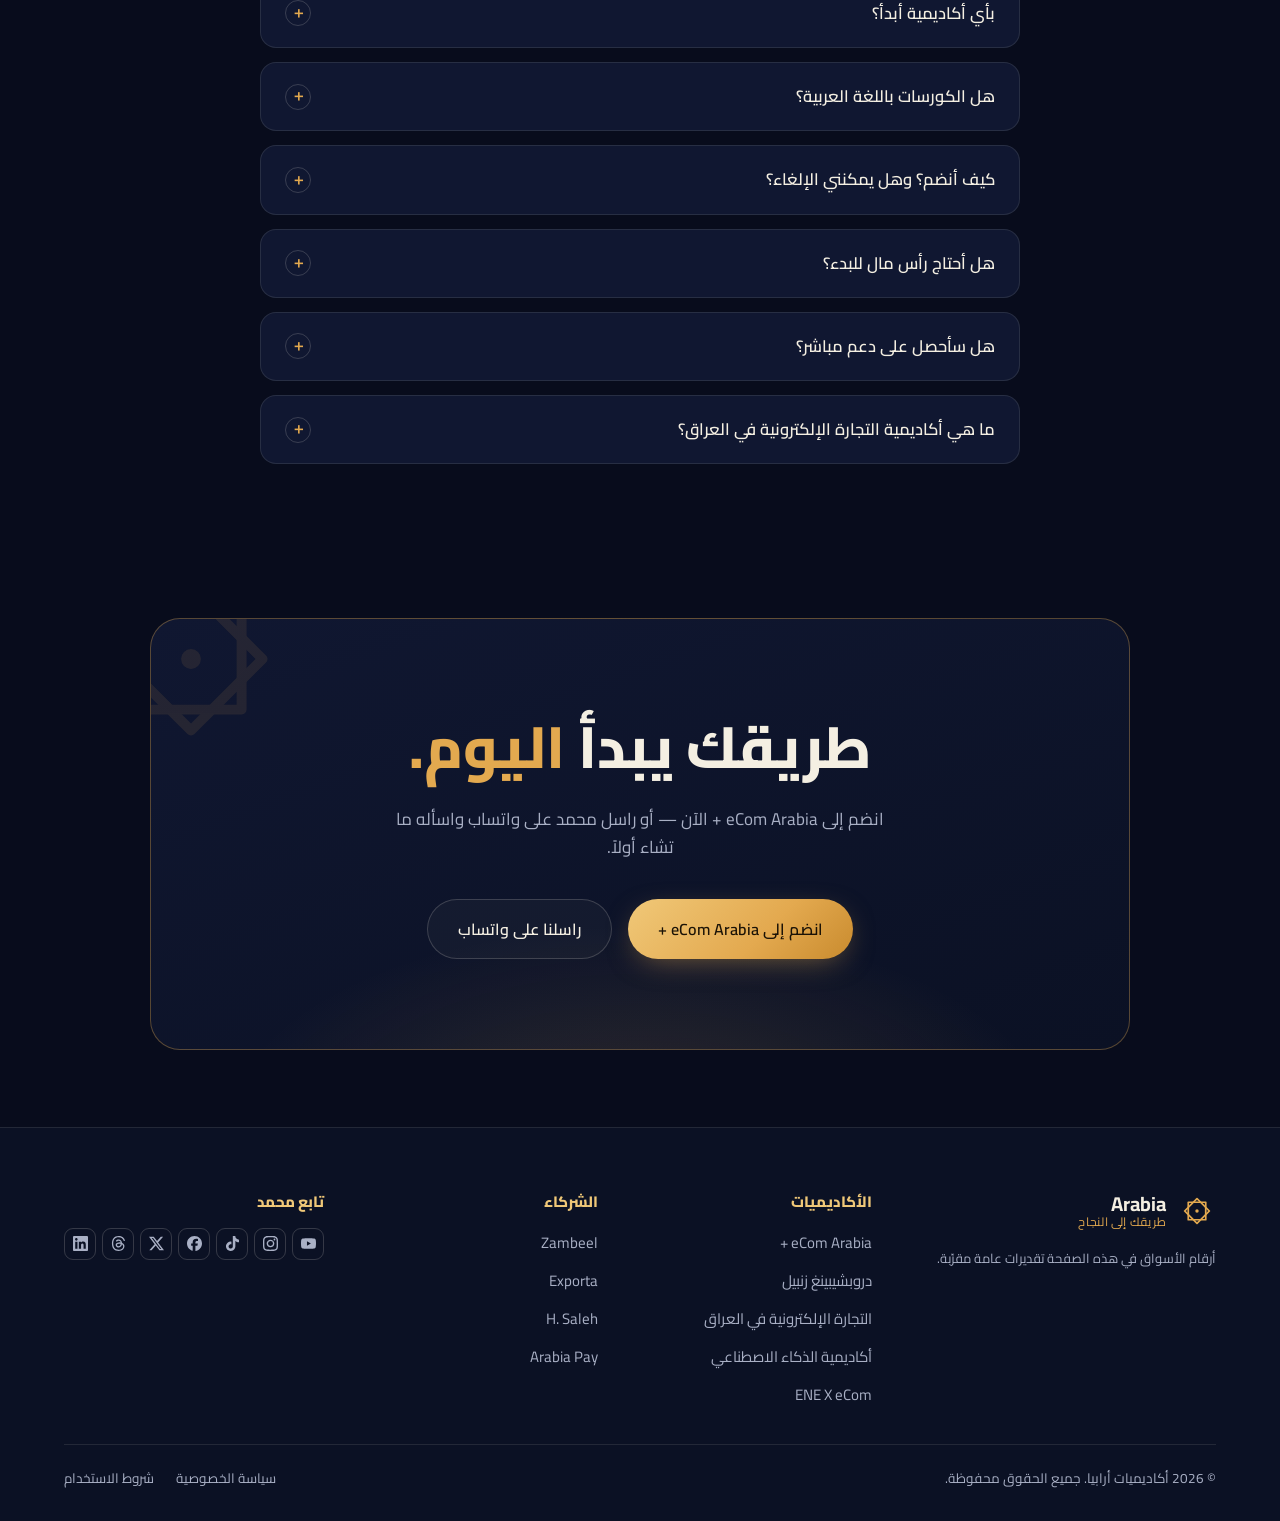
==== commit a5cfbf90: "Colors: remove Call Me by Your Name (118 palettes) Co-Authored-By: Claude Fable 5 <noreply@anthropic" ====
--- a/index.html
+++ b/index.html
@@ -178,7 +178,7 @@
           </a>
           <a href="tools/colors/">
             <strong data-i18n="tool_colors_t">باليتات ألوان الأفلام</strong>
-            <span data-i18n="tool_colors_d">119 باليت سينمائي — كل كود جاهز للنسخ</span>
+            <span data-i18n="tool_colors_d">118 باليت سينمائي — كل كود جاهز للنسخ</span>
           </a>
         </div>
       </div>
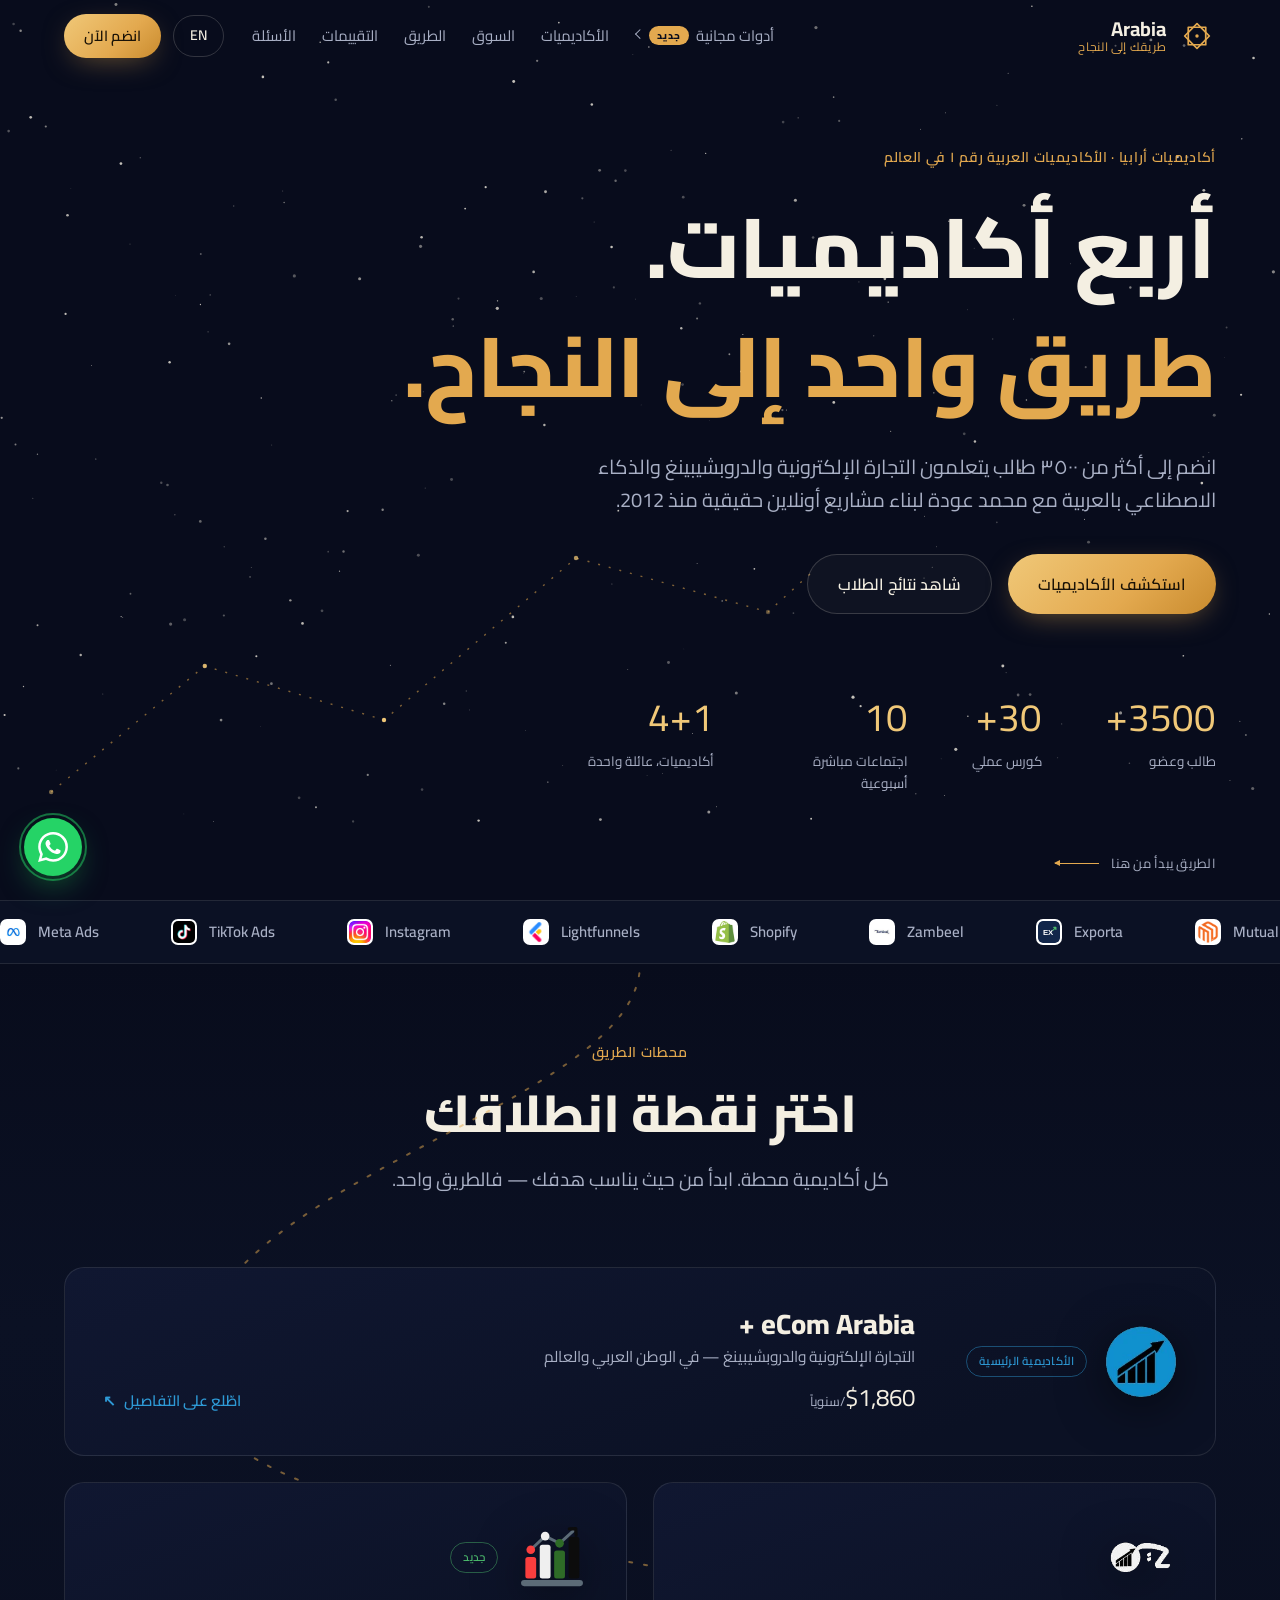
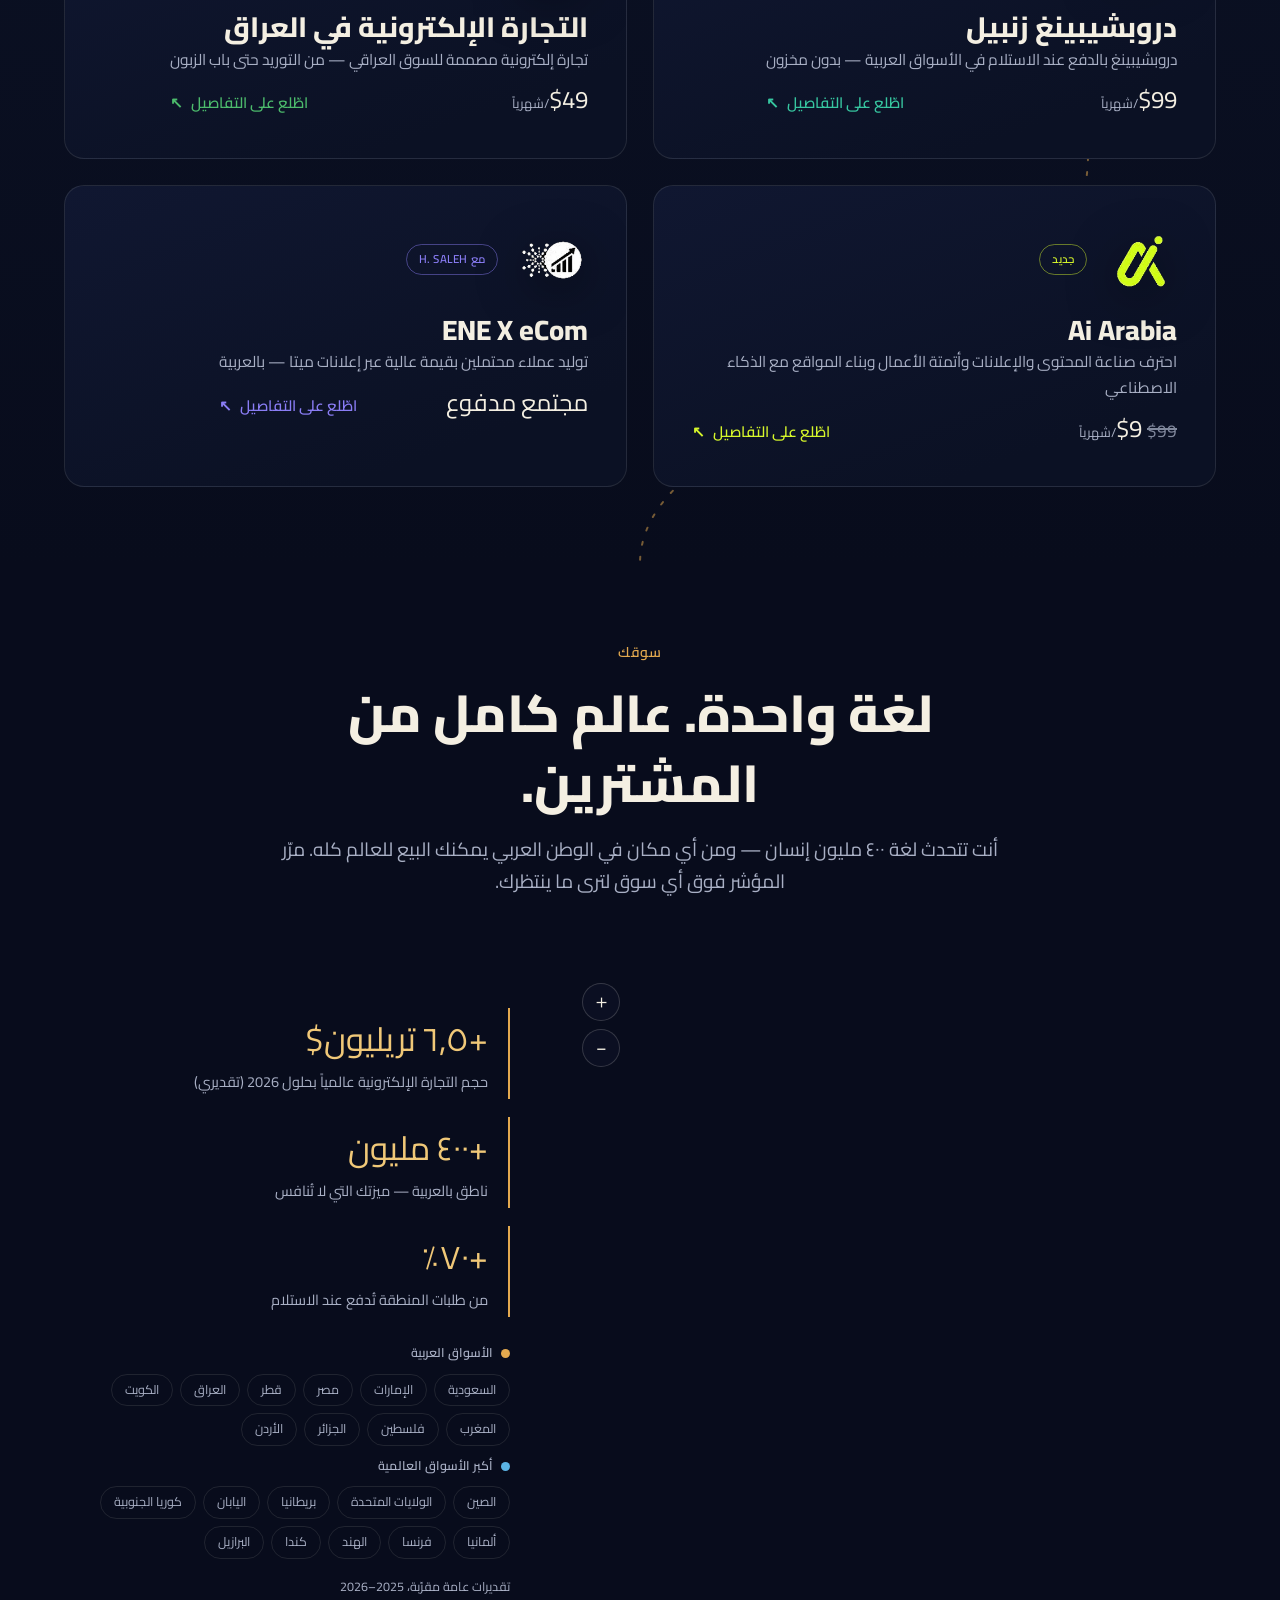
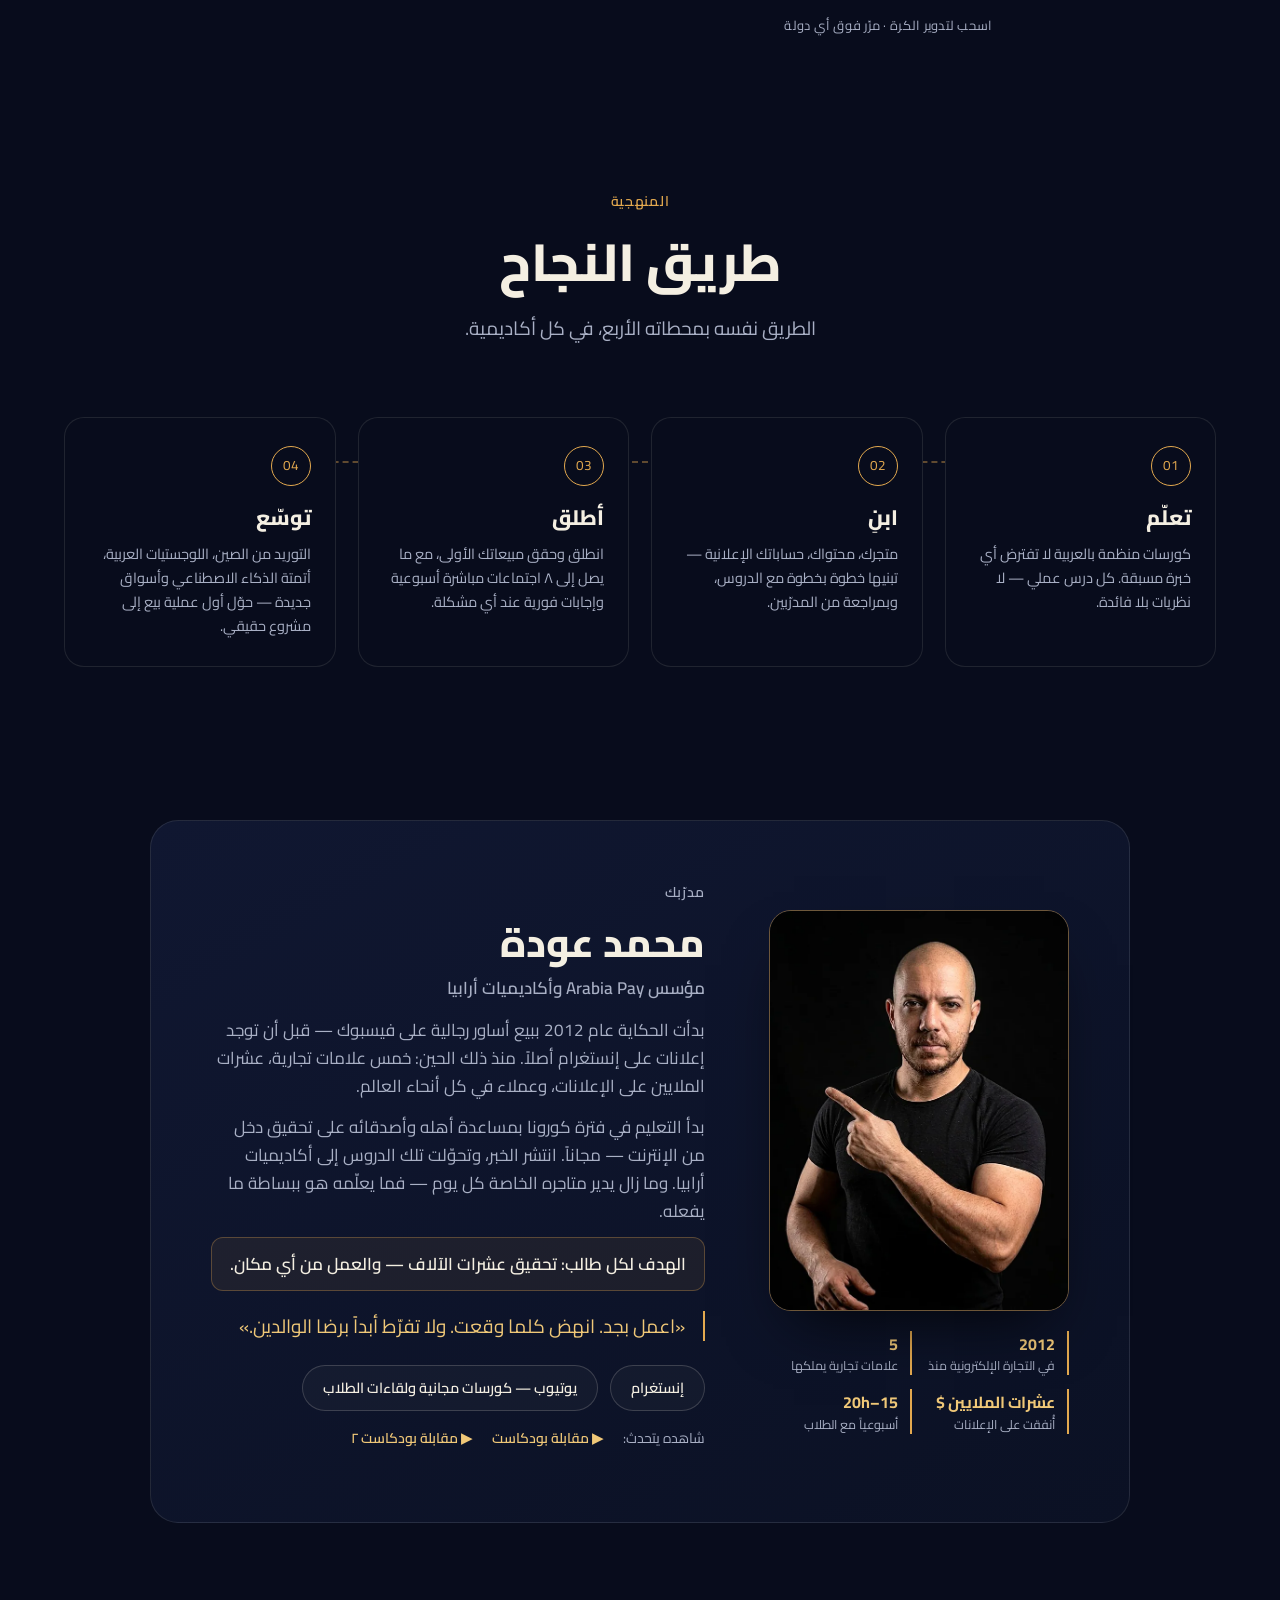
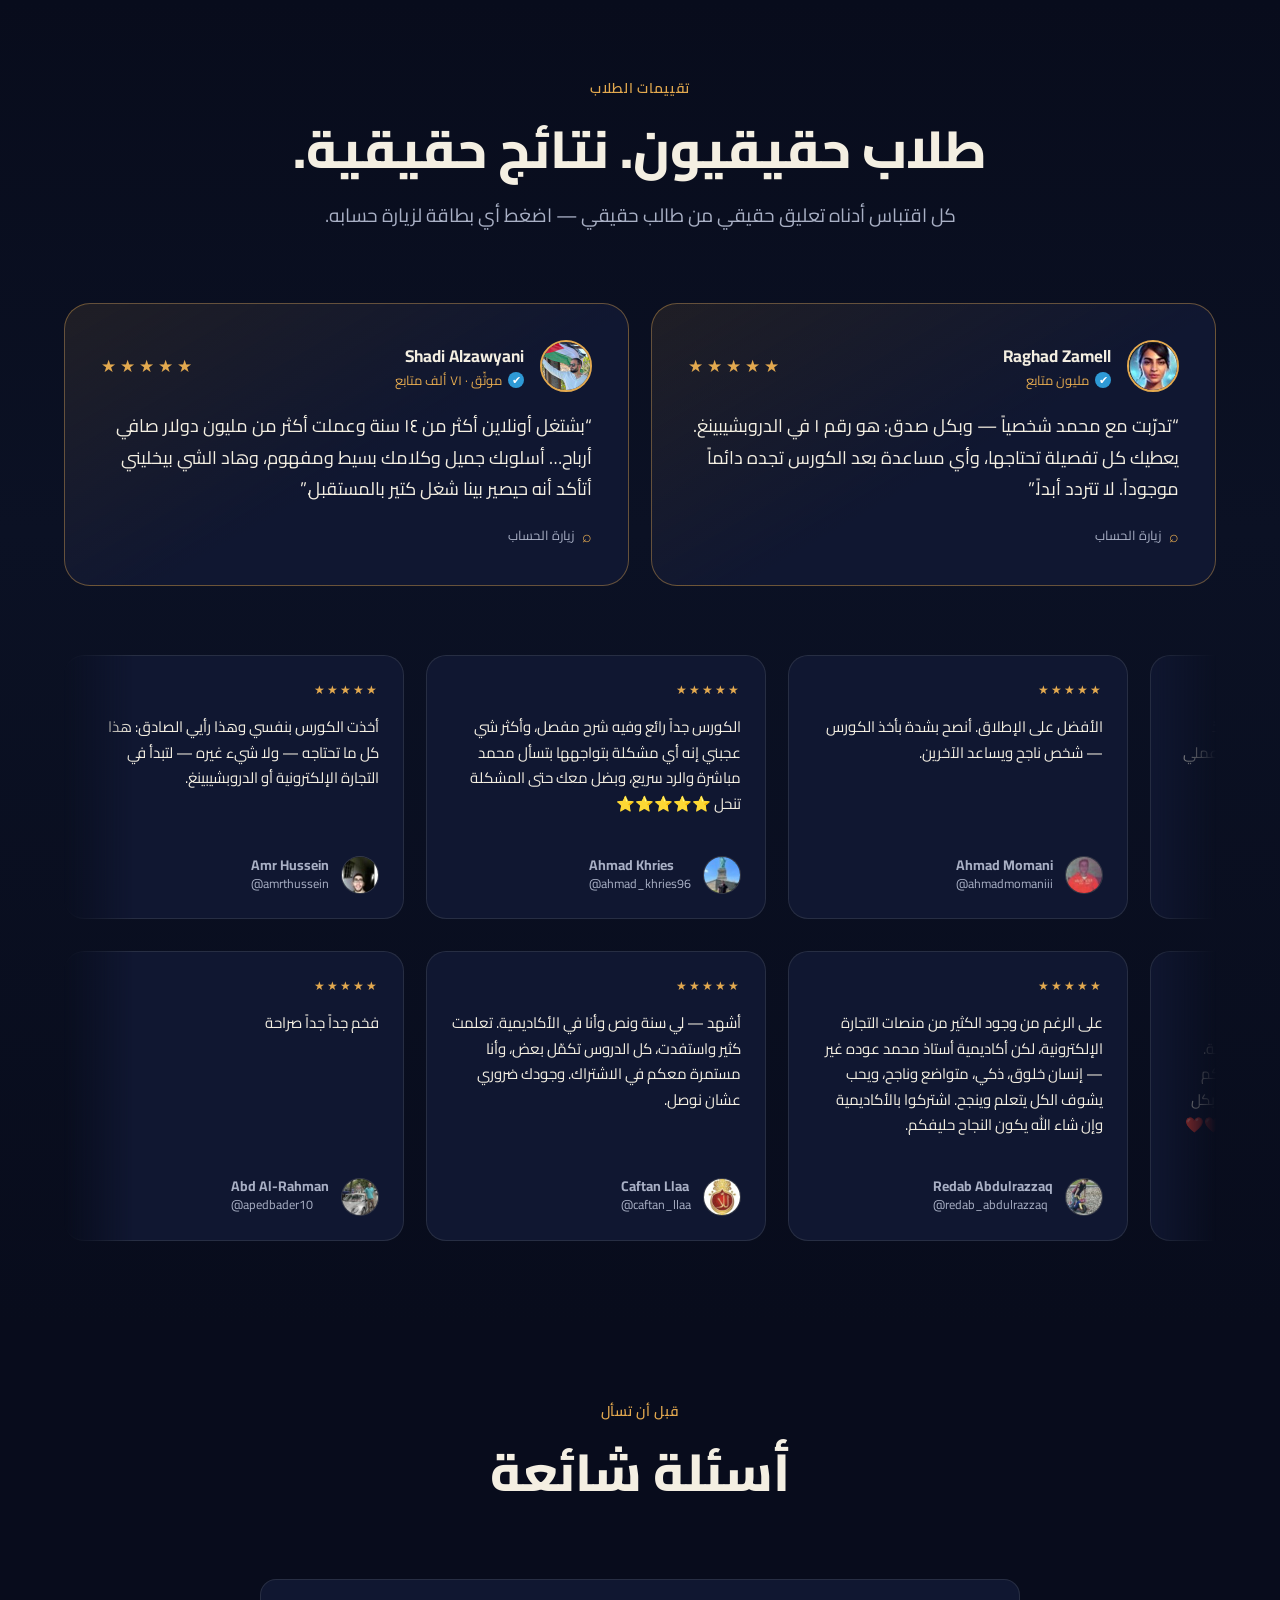
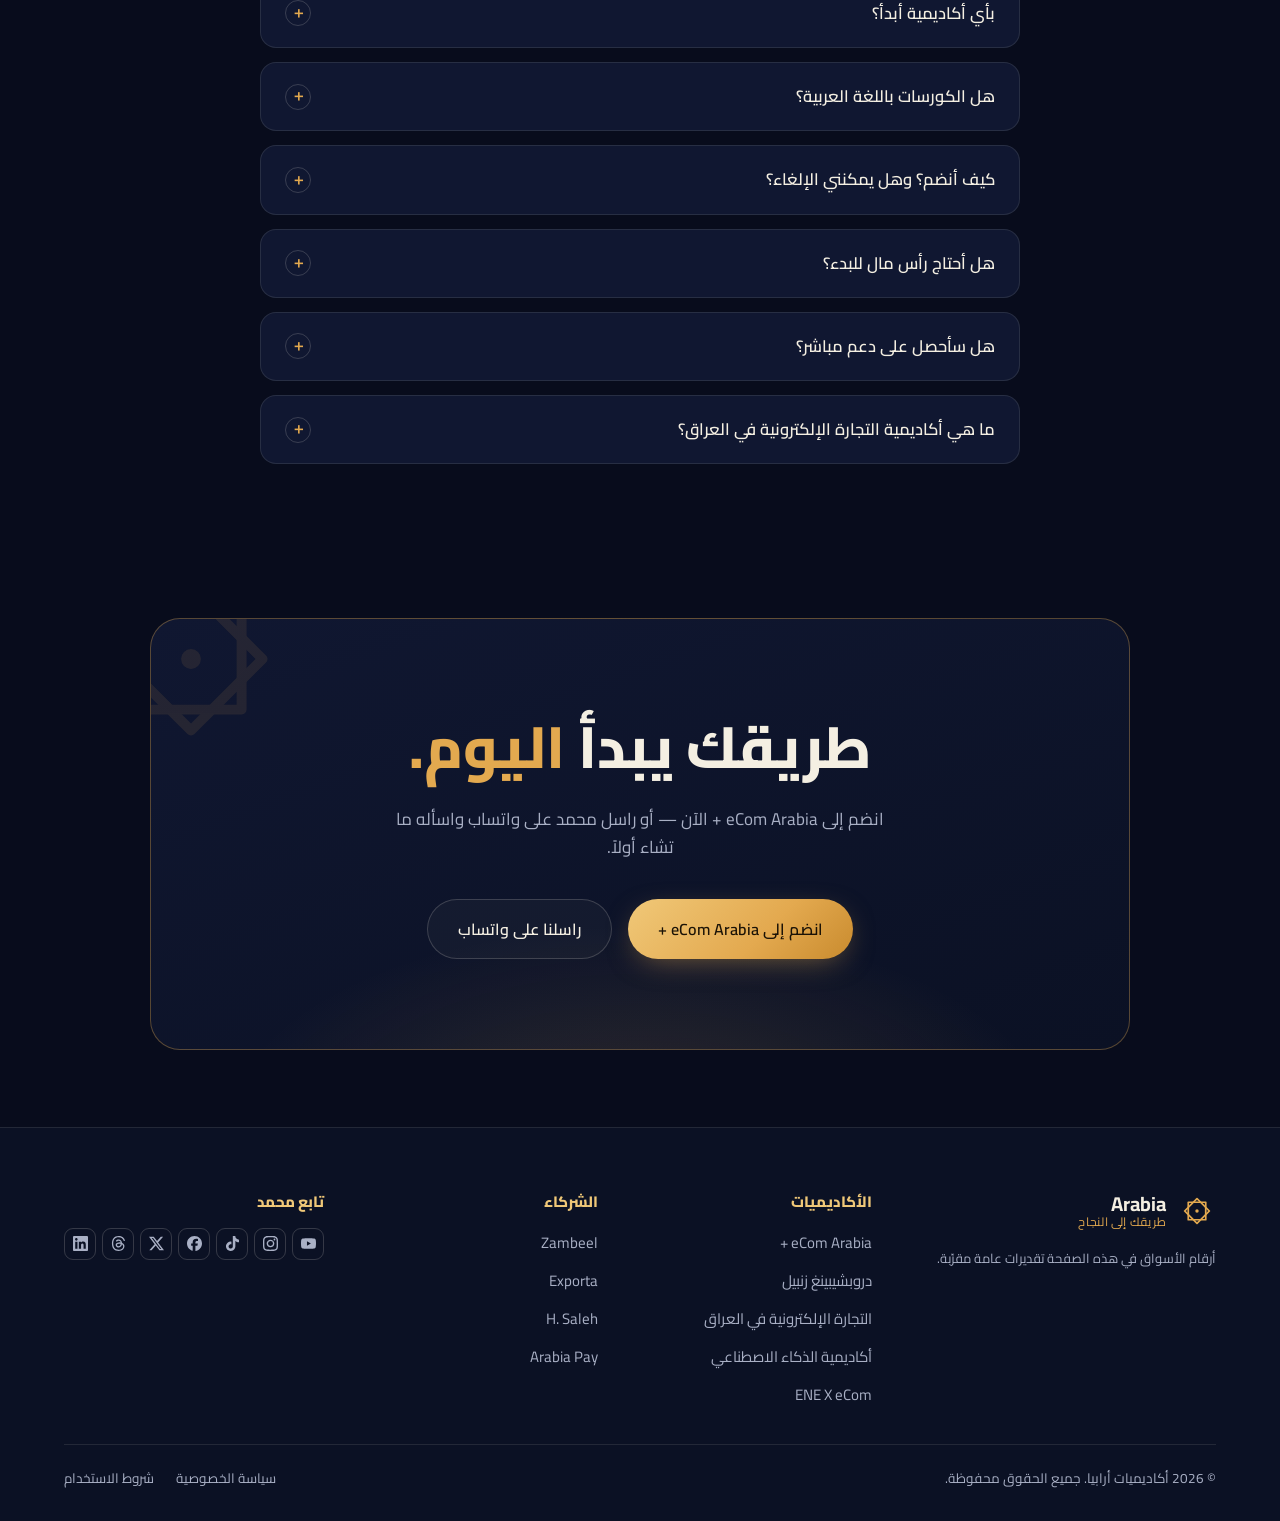
==== commit ed47a3ff: "Colors: first 4 Higgsfield card photos + remove 4 palettes (114) Removed Blade Runner (1982), Dune (" ====
--- a/index.html
+++ b/index.html
@@ -178,7 +178,7 @@
           </a>
           <a href="tools/colors/">
             <strong data-i18n="tool_colors_t">باليتات ألوان الأفلام</strong>
-            <span data-i18n="tool_colors_d">118 باليت سينمائي — كل كود جاهز للنسخ</span>
+            <span data-i18n="tool_colors_d">114 باليت سينمائي — كل كود جاهز للنسخ</span>
           </a>
         </div>
       </div>
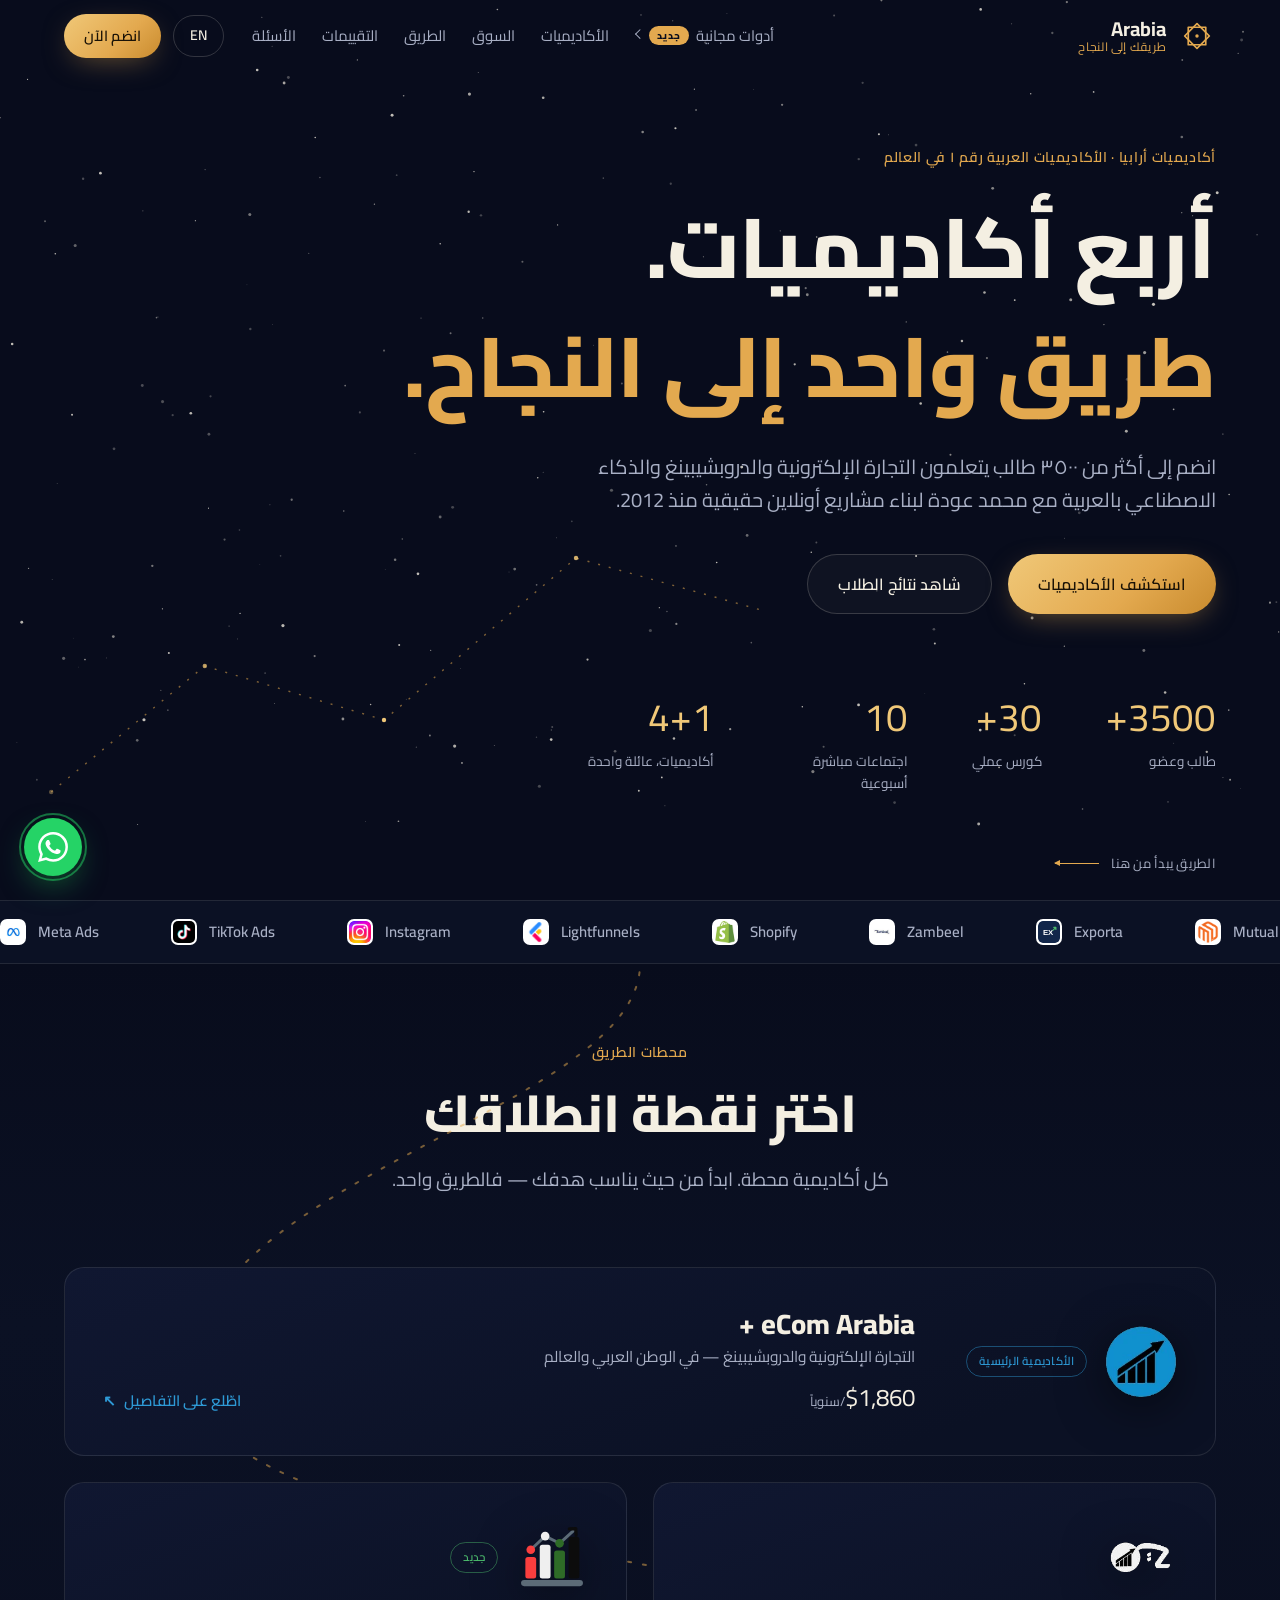
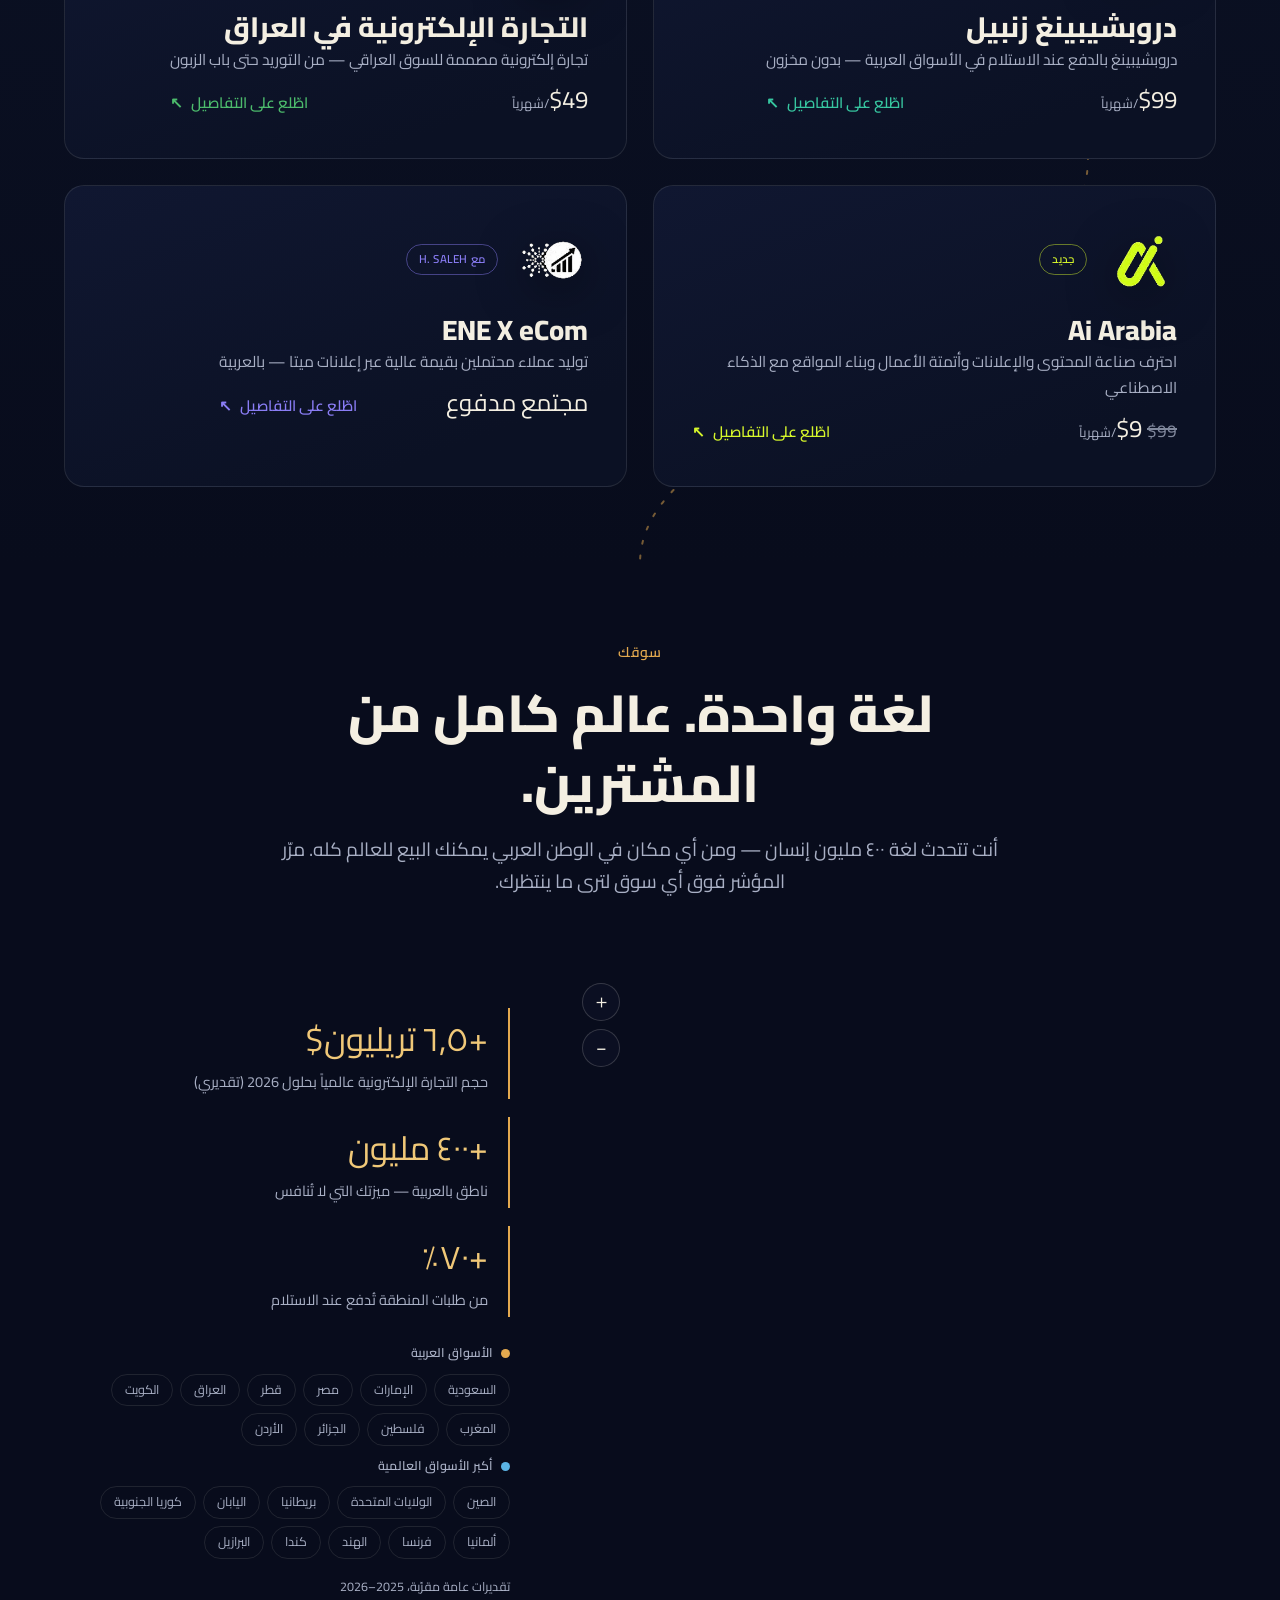
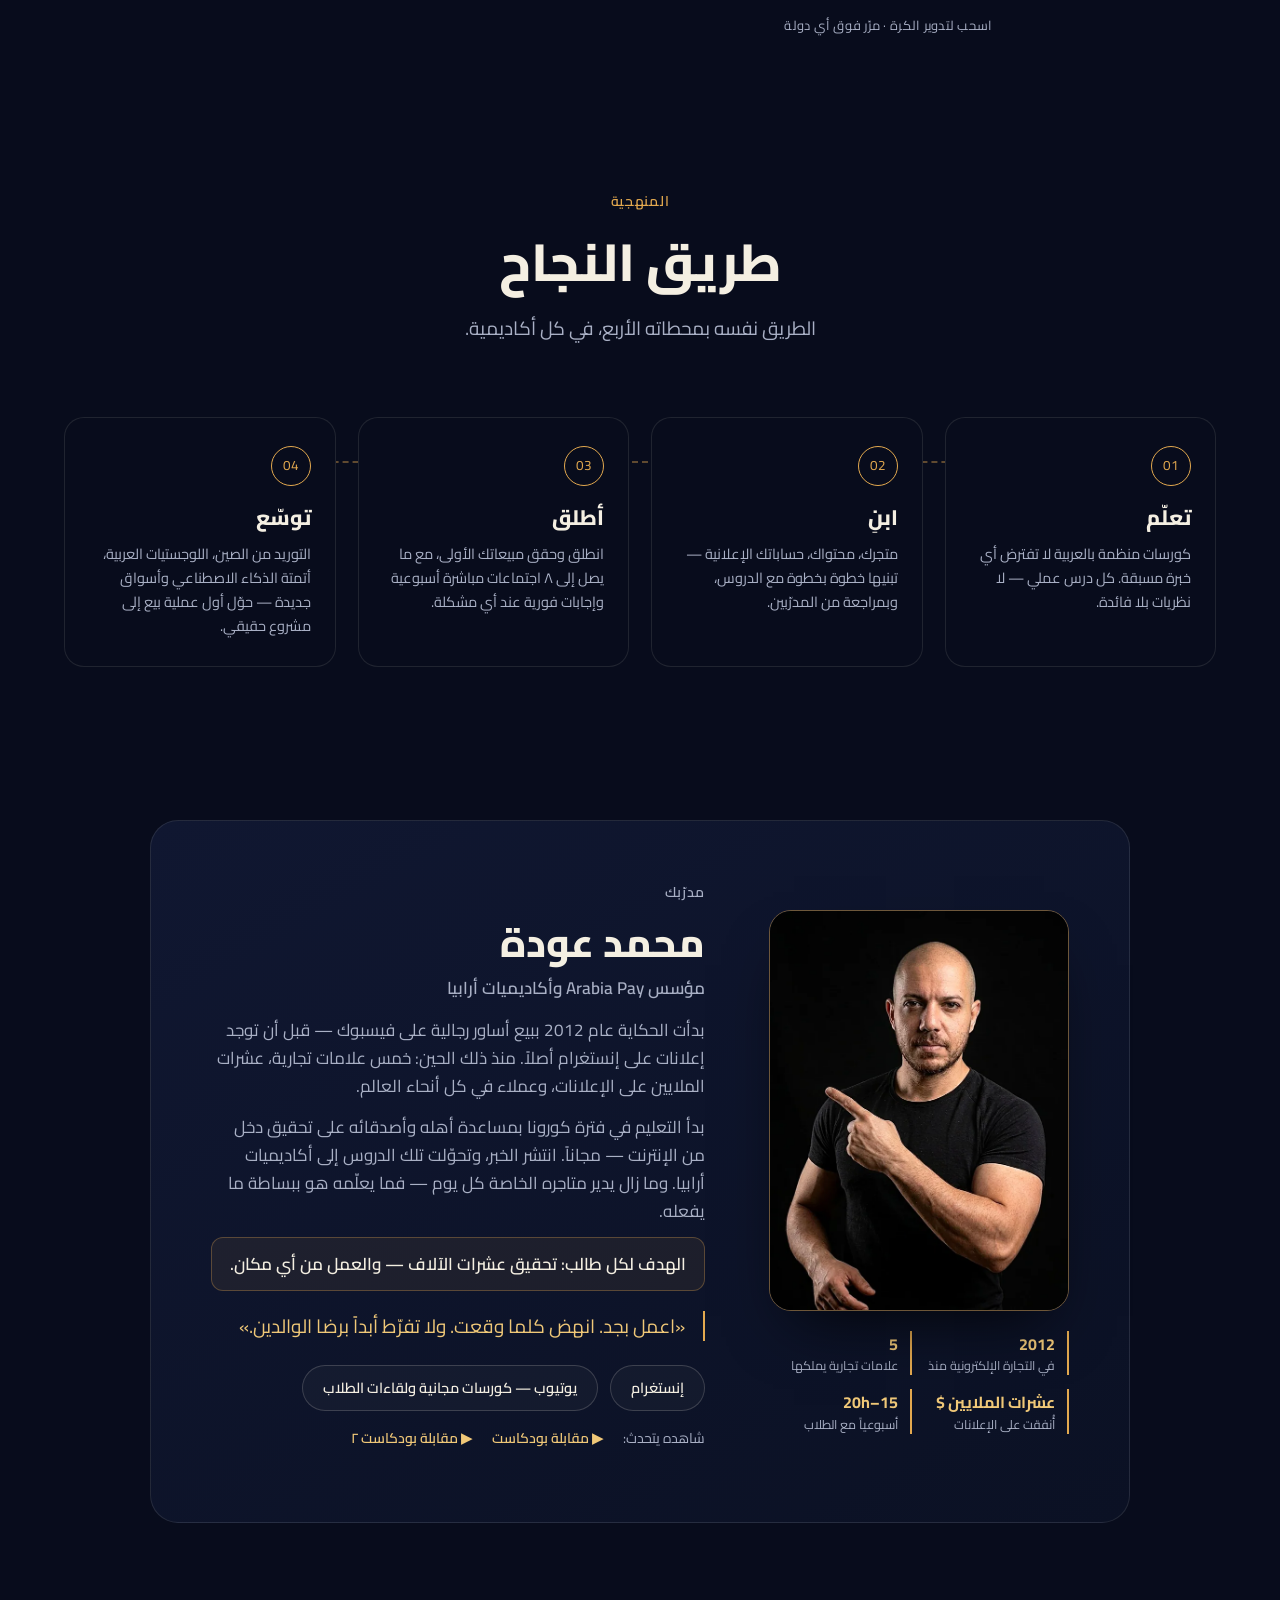
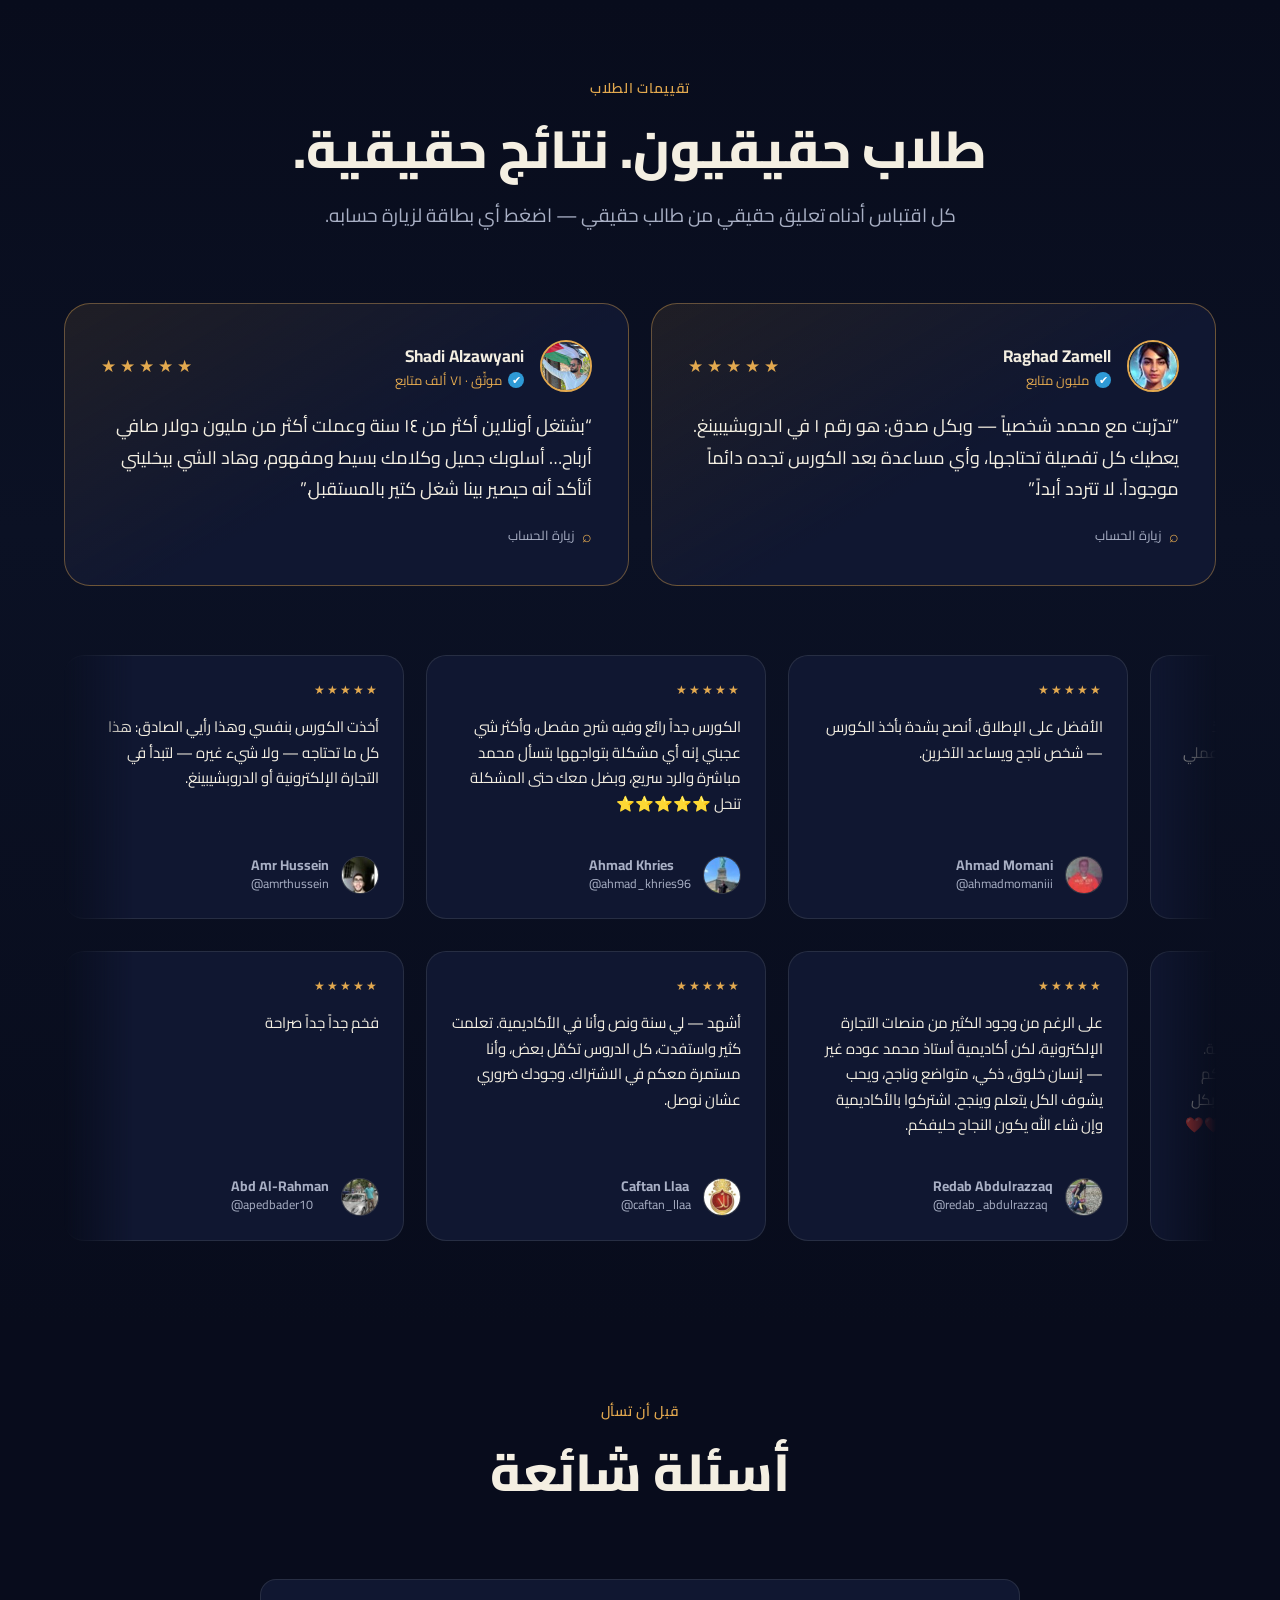
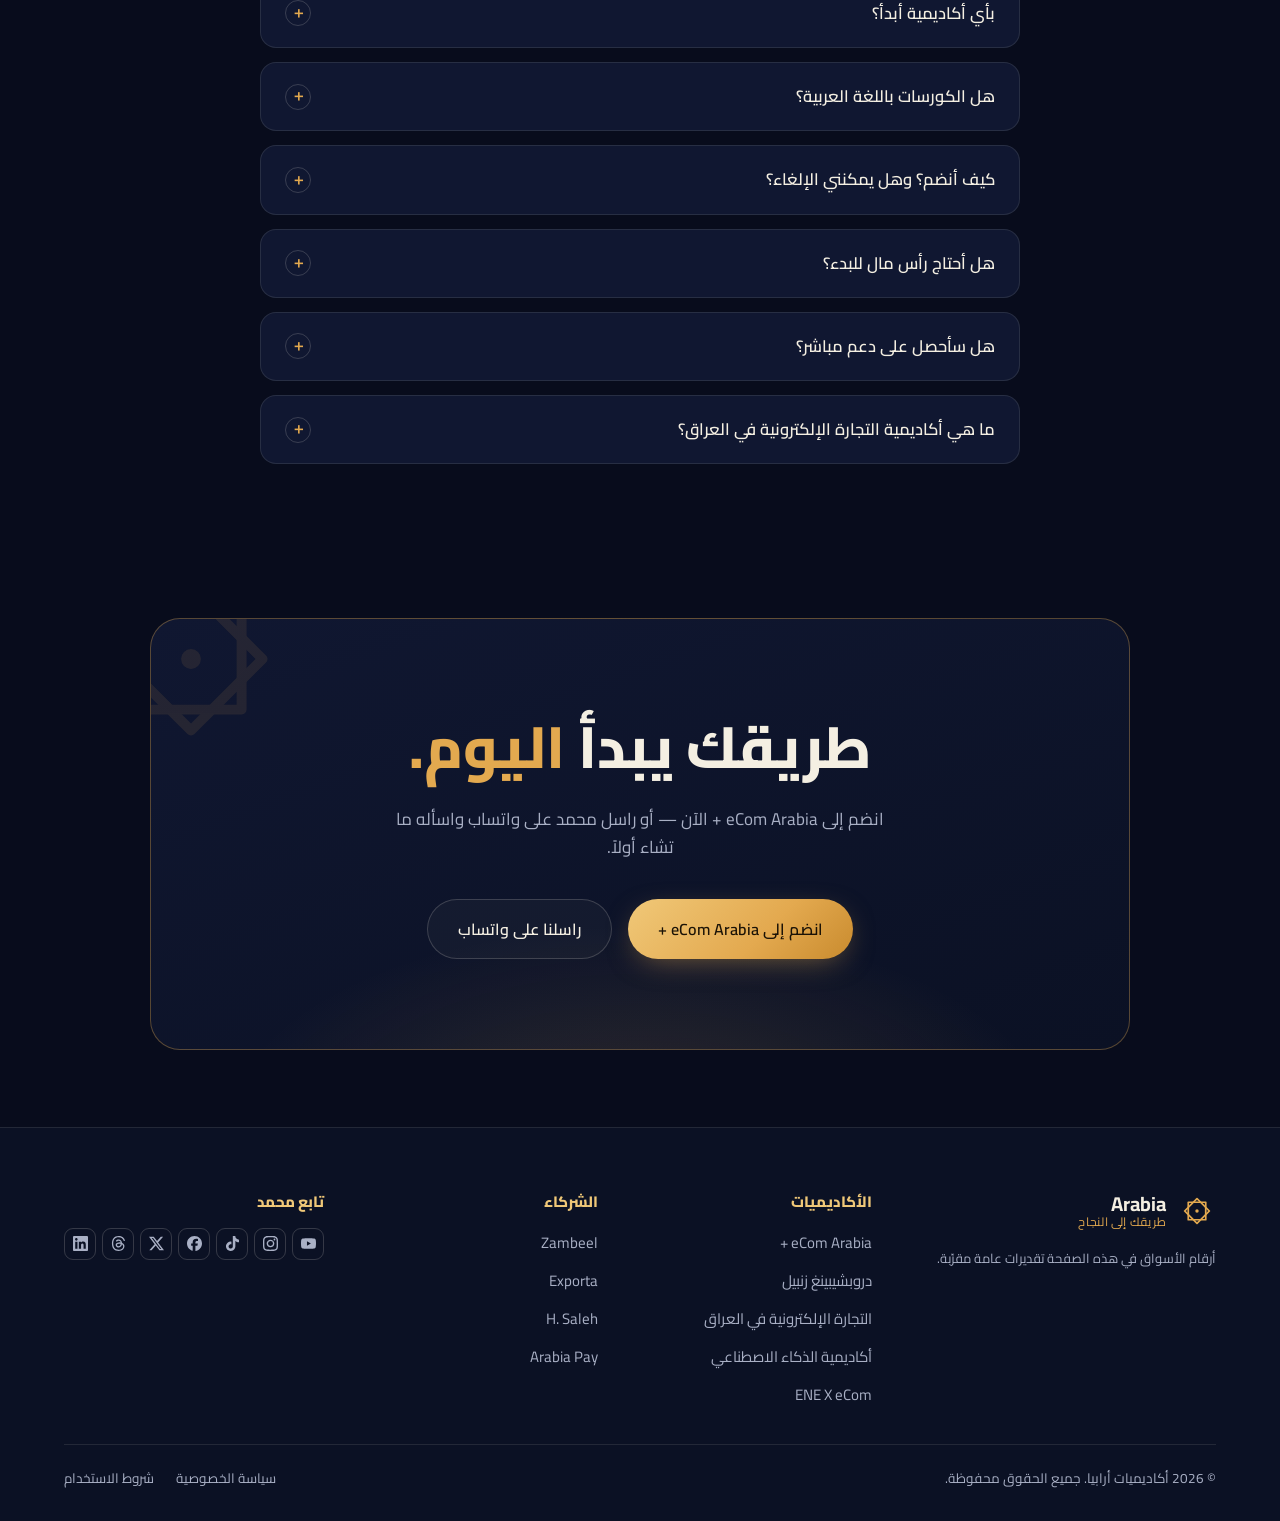
==== commit 39ec815d: "Colors: final batch complete - 33 photos, popularity order, cinematography prompts - 33 Higgsfield i" ====
--- a/index.html
+++ b/index.html
@@ -178,7 +178,7 @@
           </a>
           <a href="tools/colors/">
             <strong data-i18n="tool_colors_t">باليتات ألوان الأفلام</strong>
-            <span data-i18n="tool_colors_d">114 باليت سينمائي — كل كود جاهز للنسخ</span>
+            <span data-i18n="tool_colors_d">110 باليت سينمائي — كل كود جاهز للنسخ</span>
           </a>
         </div>
       </div>
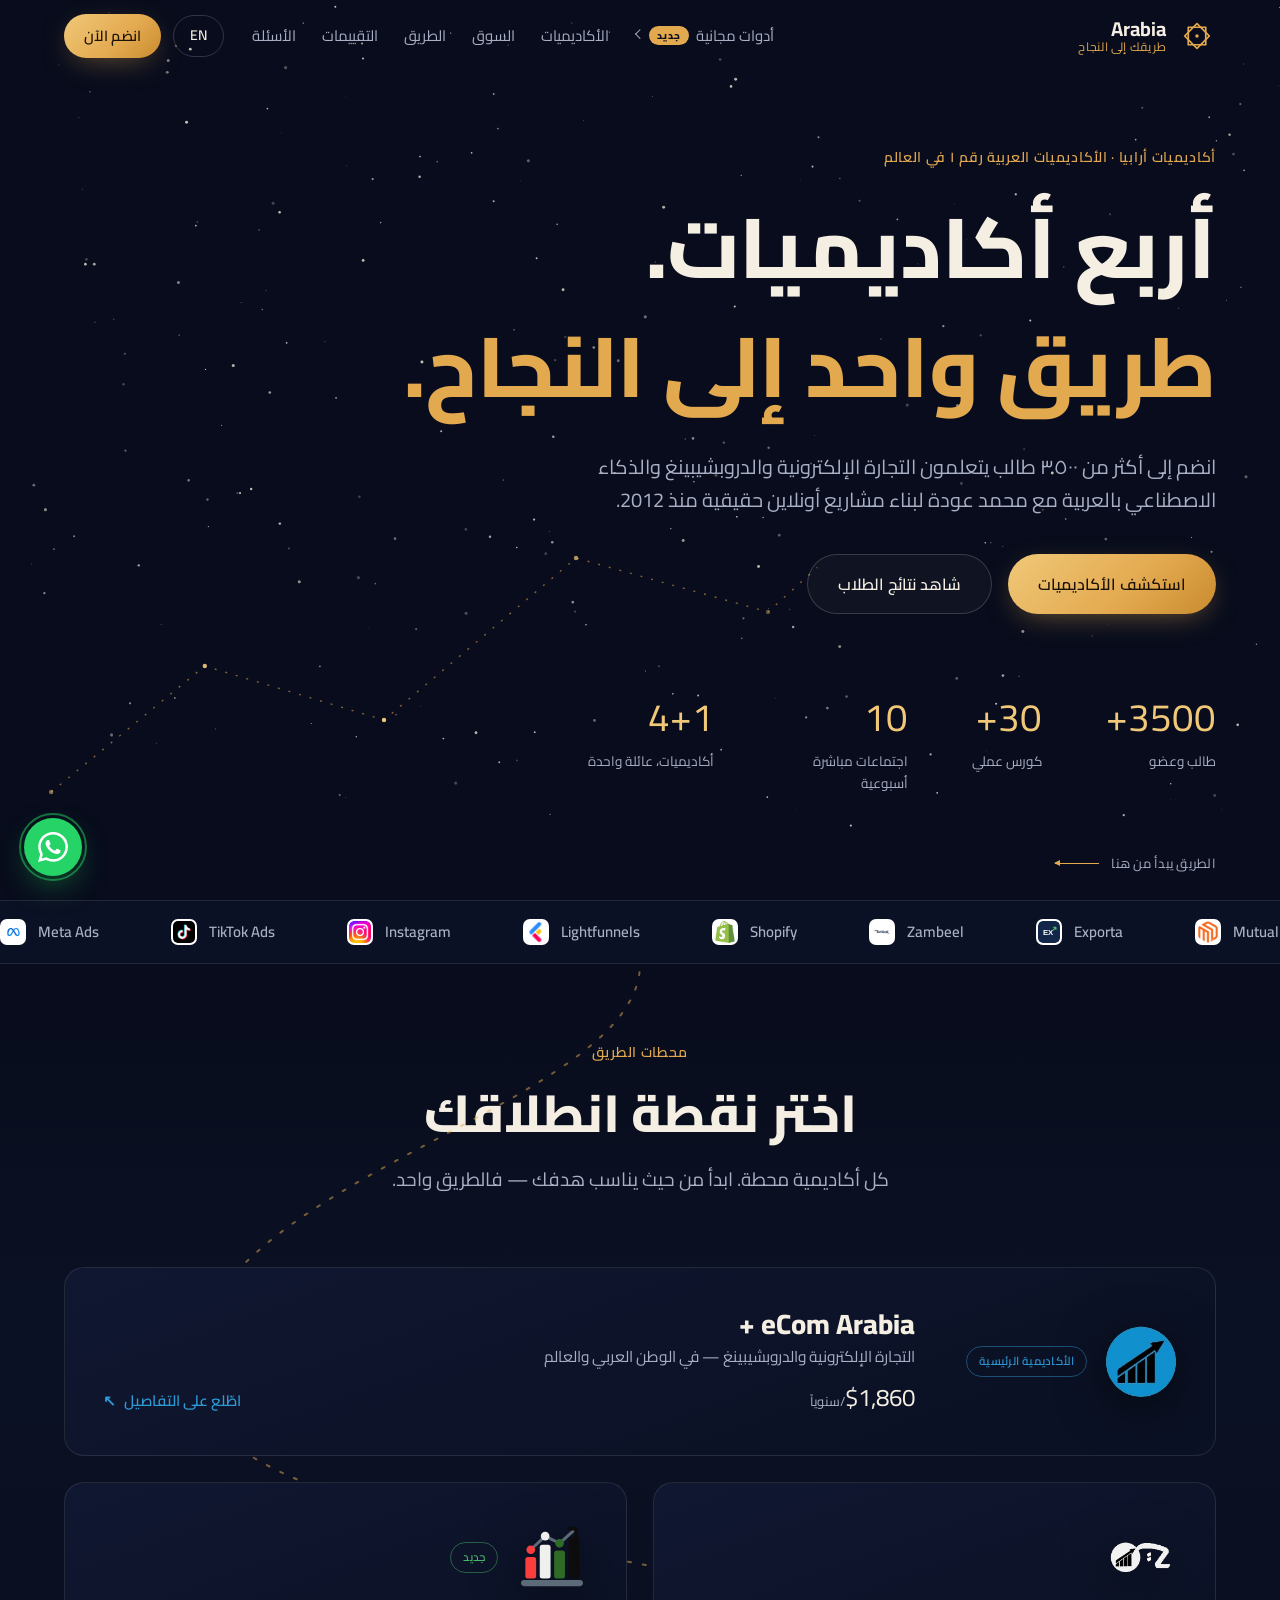
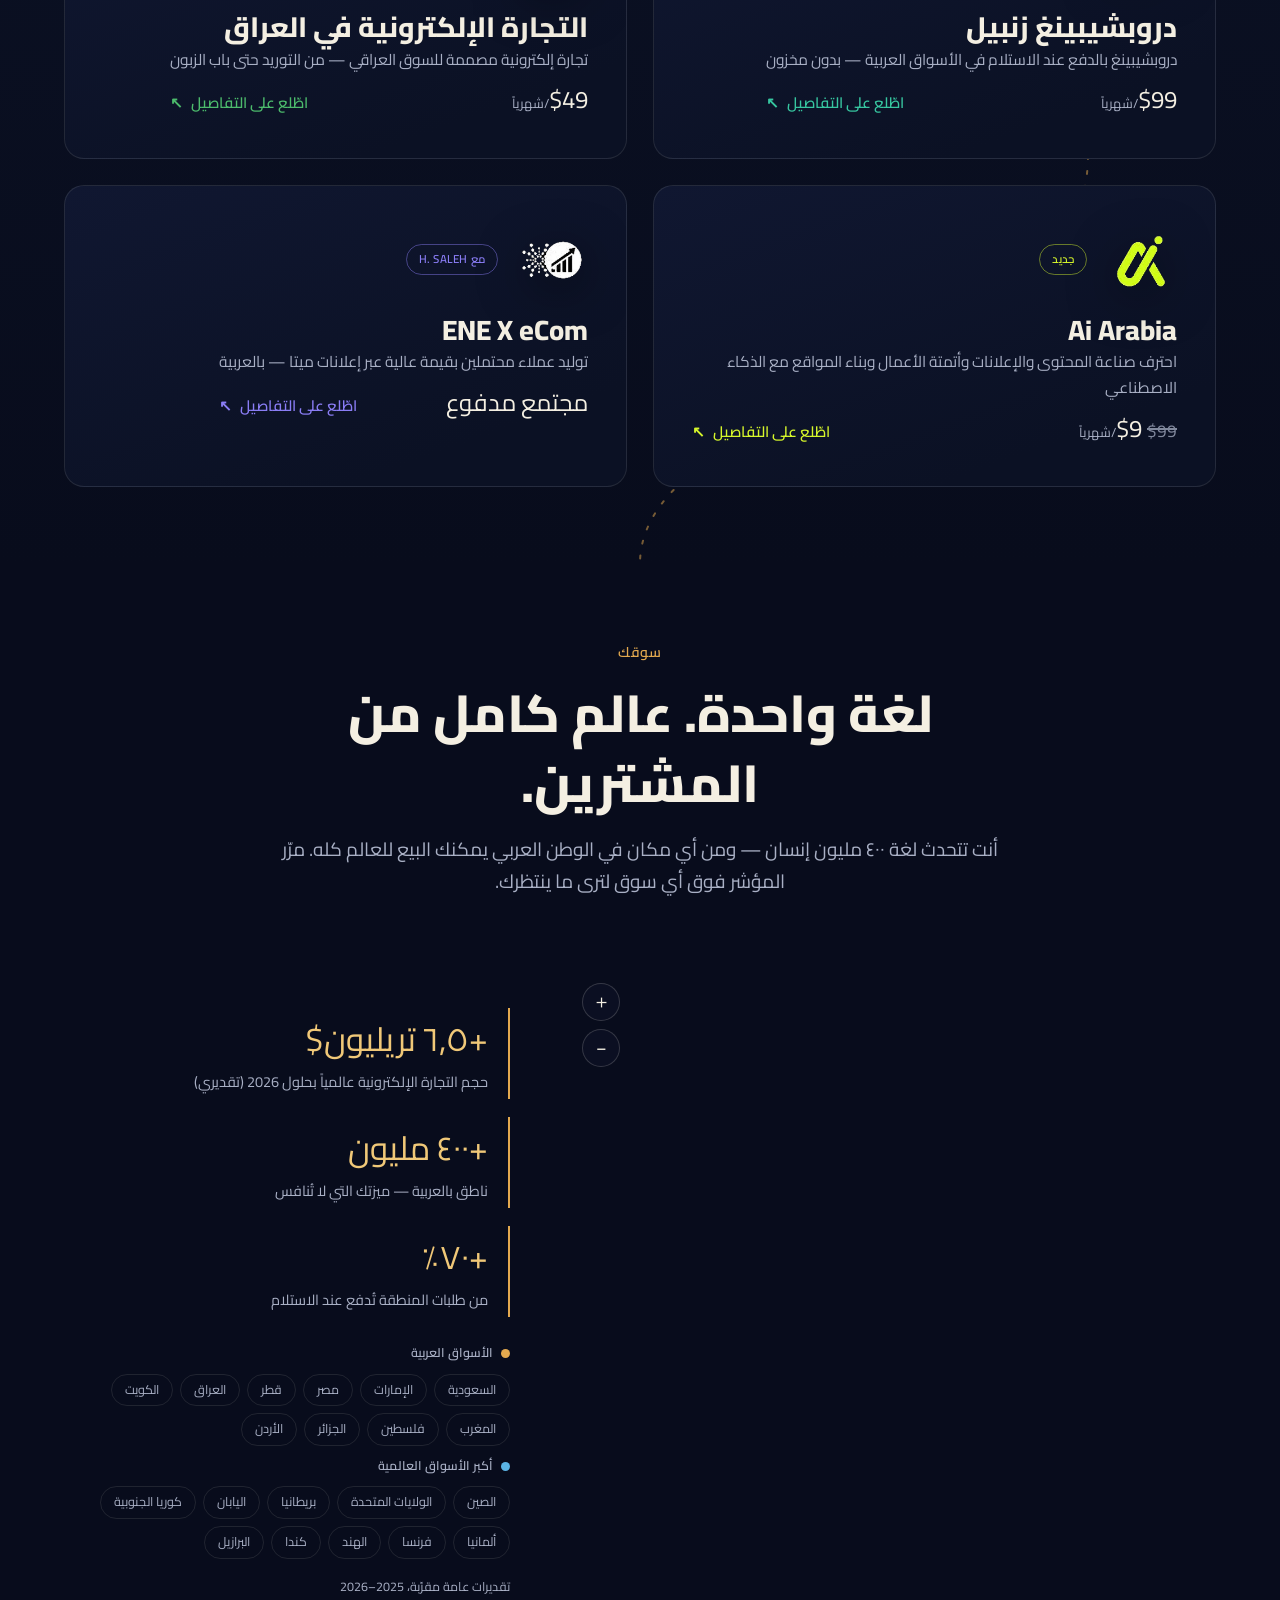
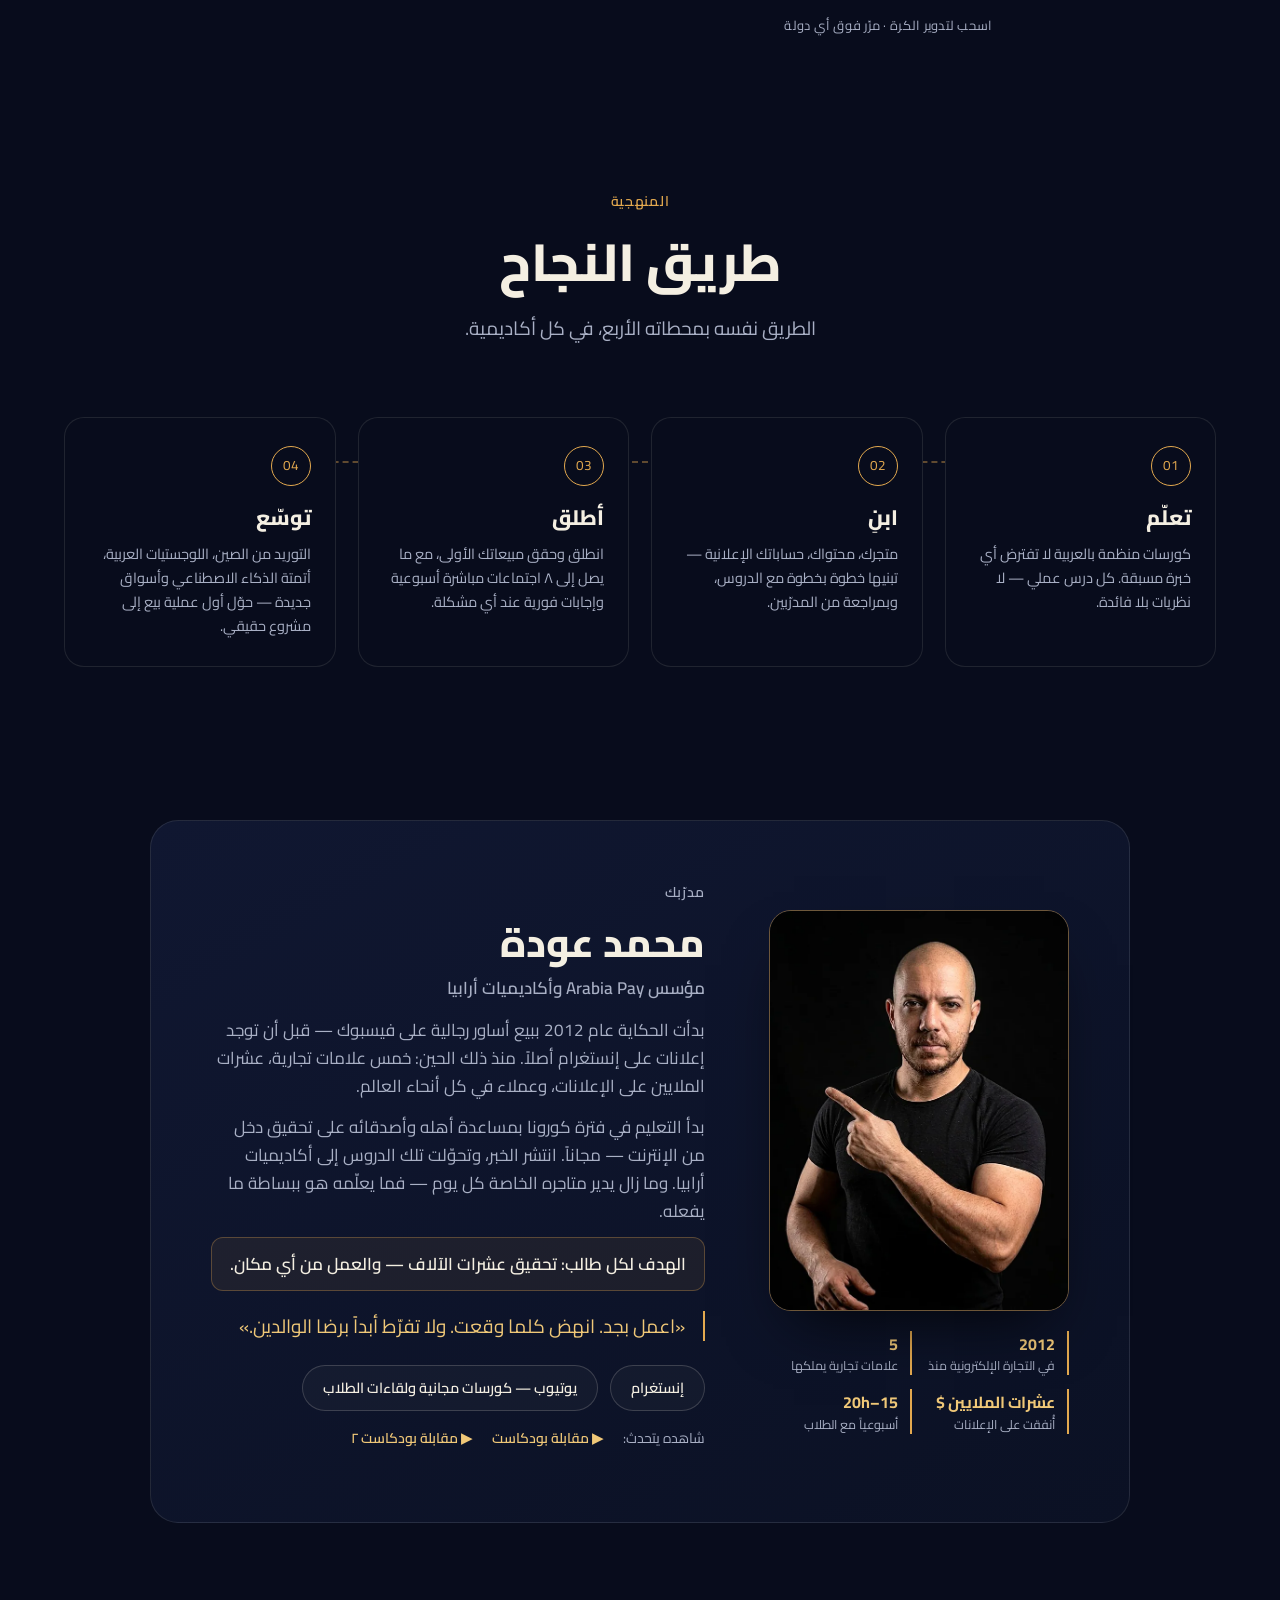
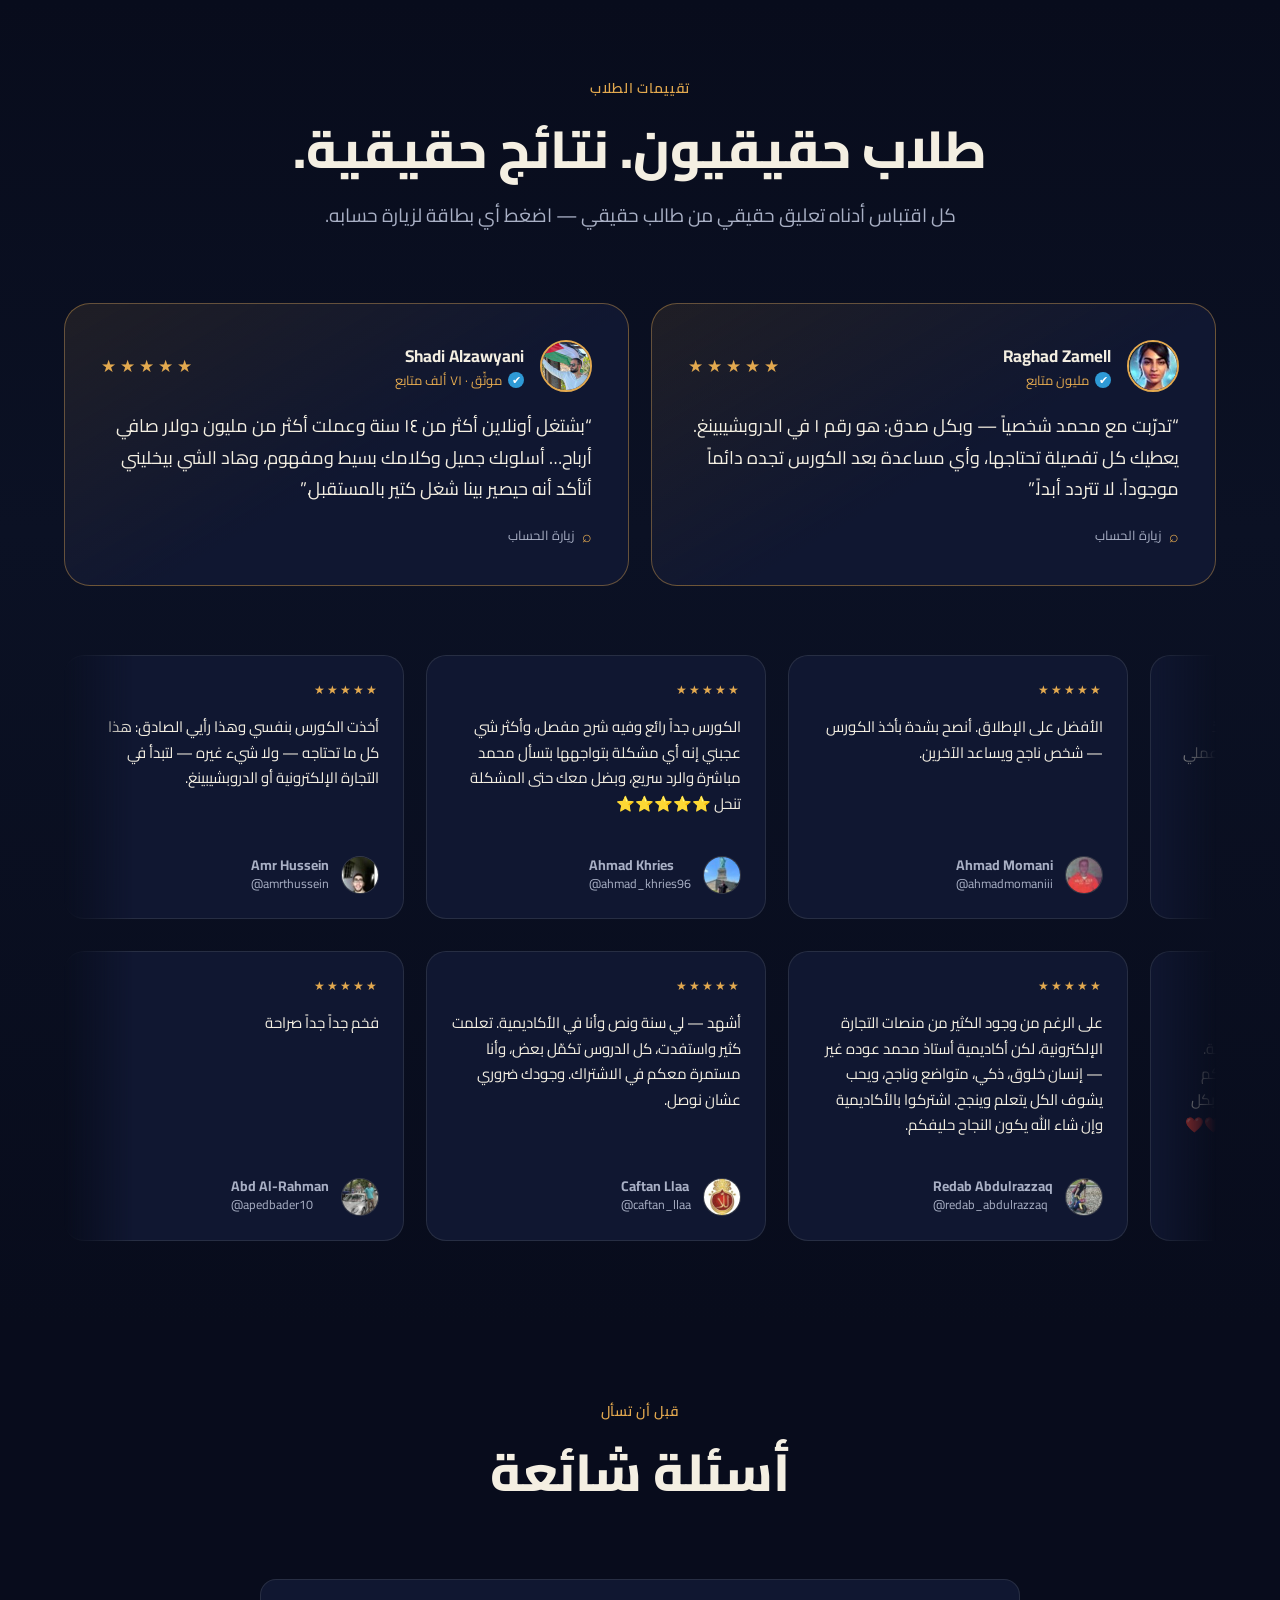
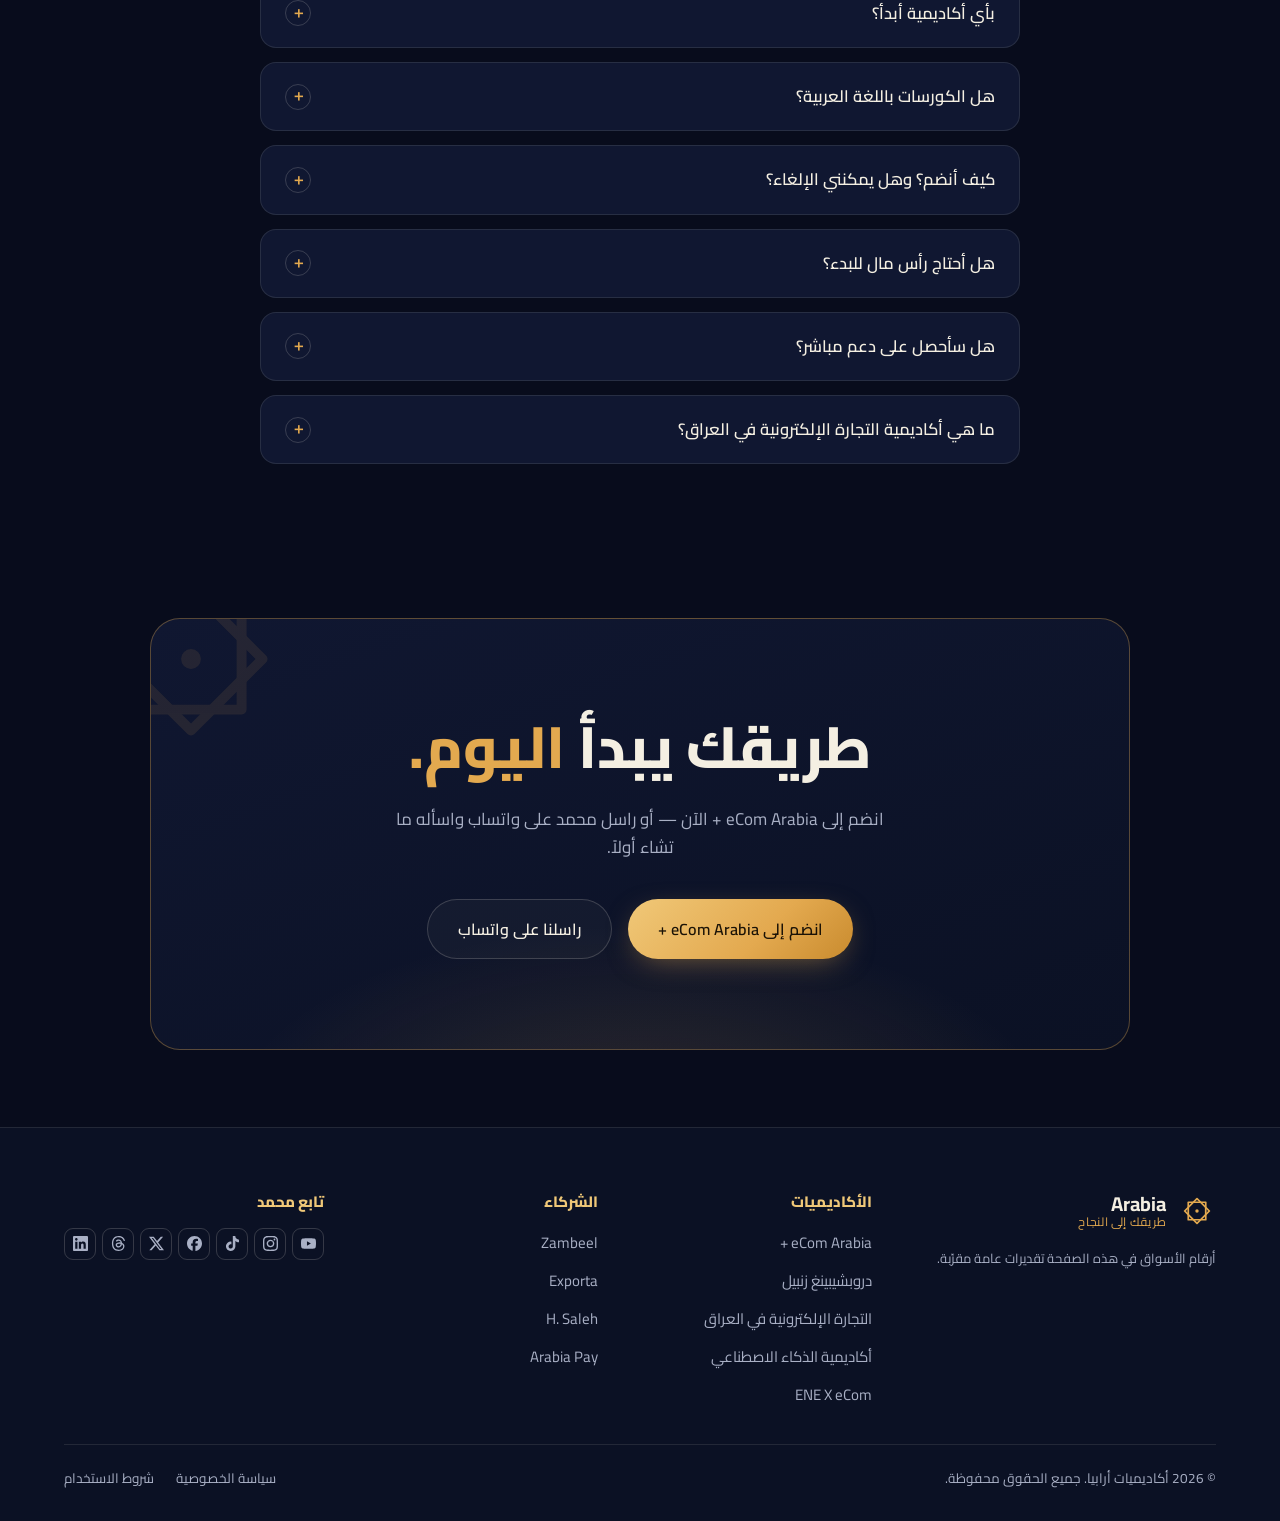
==== commit 34284e60: "Analytics: cookieless event tracking on every page (Umami, dormant until ID set) js/track.js auto-tr" ====
--- a/index.html
+++ b/index.html
@@ -419,5 +419,6 @@
   <script defer src="js/vendor/d3-geo.min.js"></script>
   <script defer src="js/data.js"></script>
   <script defer src="js/main.js"></script>
+  <script defer src="/js/track.js"></script>
 </body>
 </html>
